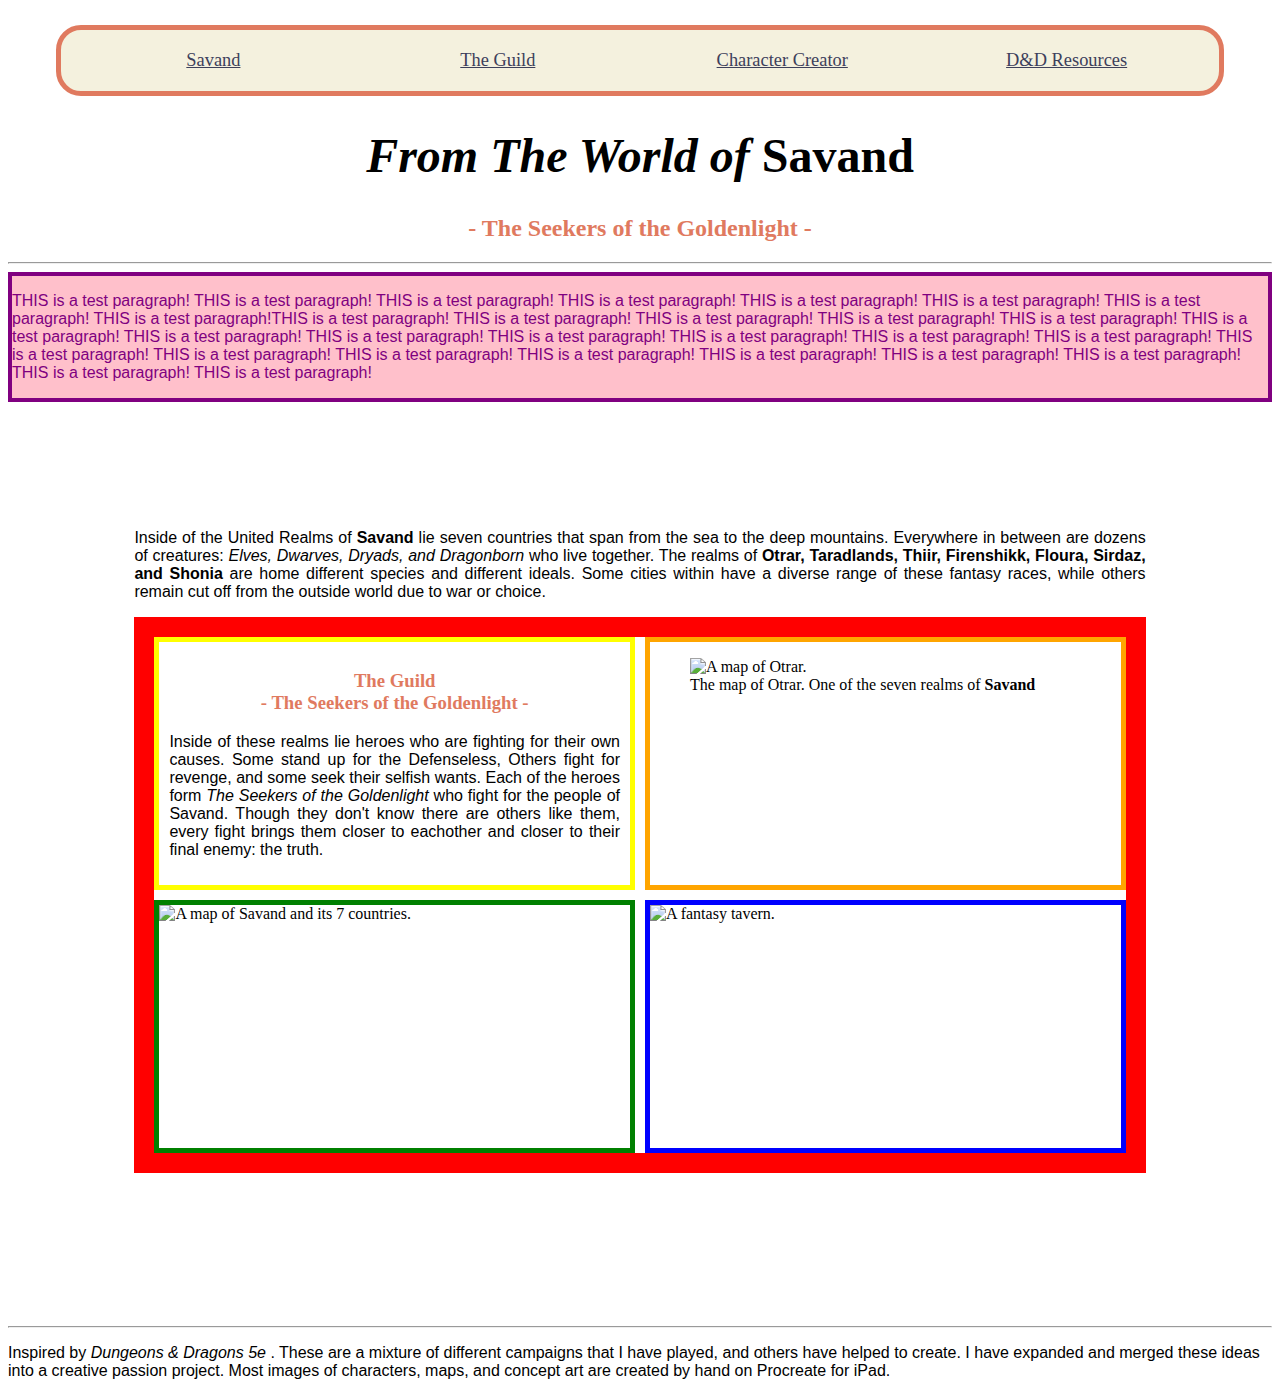
==== index.html @ 60a1eb72 "Added Analytics" ====
<!DOCTYPE html>
<html lang="en">
<head>
	<meta charset="UTF-8">
	<meta name="description" content="Introducing the world of D&D for beginers. See how expansive the world is with the help of resources, interactive builders, and a howbrew campaign.">
	<meta name="keywords" content="D&D,DnD,Homebrew,Campaigns,DndCharacters,Savand,Goldenlight,MaeEstridsen,Timber,LizValdivian,Onyx,LunaAdhafera,IrnekDarish">
	<meta name="author" content="Claire Groth">
	<title> Homebrew </title>
	<link href="css/css1.css" type="text/css" rel="stylesheet">
	<link href="css/css2.css" type="text/css" rel="stylesheet">
	<!-- Google tag (gtag.js) -->
		<script async src="https://www.googletagmanager.com/gtag/js?id=G-JJCSQ077E2"></script>
		<script>
 			 window.dataLayer = window.dataLayer || [];
 			 function gtag(){dataLayer.push(arguments);}
  			gtag('js', new Date());

 			 gtag('config', 'G-JJCSQ077E2');
		</script>
</head>
<body id="Page1">

<!--Open Nav-->
	<nav class="Box1">
		<div id="Link1"> <a href="index.html"> Savand </a> </div>
		<div id="Link2"> <a href="html/OrderList.html"> The Guild </a> </div>
		<div id="Link3"> <a href="html/Survey.html"> Character Creator </a> </div>
		<div id="Link4"> <a href="html/Links.html"> D&D Resources </a> </div>
	</nav>

<!--Close Nav-->

<!--Open Headers-->
	<div class="Headers" id="Box2">
		<h1 class="h1"> <i> From The World of </i> Savand </h1>
		<h2 class="h2"> - The Seekers of the Goldenlight - </h2>
	<hr>
	</div>
<!--Close Headers-->
<div id="HW10">
	<p> THIS is a test paragraph! THIS is a test paragraph! THIS is a test paragraph! THIS is a test paragraph! THIS is a test paragraph! THIS is a test paragraph! THIS is a test paragraph! THIS is a test paragraph!THIS is a test paragraph! THIS is a test paragraph! THIS is a test paragraph! THIS is a test paragraph! THIS is a test paragraph! THIS is a test paragraph! THIS is a test paragraph! THIS is a test paragraph! THIS is a test paragraph! THIS is a test paragraph! THIS is a test paragraph! THIS is a test paragraph! THIS is a test paragraph! THIS is a test paragraph! THIS is a test paragraph! THIS is a test paragraph! THIS is a test paragraph! THIS is a test paragraph! THIS is a test paragraph! THIS is a test paragraph! THIS is a test paragraph! </p>
</div>

<!--Open Content-->
	<div class="ContentBox">
		
		<div id="Box3">
			<p class="WritingBox"> Inside of the United Realms of <strong> Savand </strong> lie seven countries that span from the sea to the deep mountains. Everywhere in between are dozens of creatures: <em> Elves, Dwarves, Dryads, and Dragonborn </em> who live together. The realms of <strong> Otrar, Taradlands, Thiir, Firenshikk, Floura, Sirdaz, and Shonia </strong> are home different species and different ideals. Some cities within have a diverse range of these fantasy races, while others remain cut off from the outside world due to war or choice. </p>
		</div>
		
	<div id="Grid1">
		<div id="Box4">
			<h3 class="h3"> The Guild <br> - The Seekers of the Goldenlight - </h3>
				<p class="WritingBox"> 	Inside of these realms lie heroes who are fighting for their own causes. Some stand up for the Defenseless, Others fight for revenge, and some seek their selfish wants. Each of the heroes form <em> The Seekers of the Goldenlight </em> who fight for the people of Savand. Though they don't know there are others like them, every fight brings them closer to eachother and closer to their final enemy: the truth. </p>
		</div>
	<!--Close Content-->
		
	<!--Open Images-->
		<div id="Box5">
		<figure>
			<img class="Image" src="photos/Map.jpeg" alt="A map of Otrar.">
			<figcaption> The map of Otrar. One of the seven realms of <b> Savand </b> </figcaption>
		</figure>
		</div>
		
		<div id="Box6">
			<img class="Image" src="photos/Shonia.jpeg" alt="A map of Savand and its 7 countries.">			
		</div>
		
		<div id="Box7">
			<img class="Image" src="photos/Tavern.jpeg" alt="A fantasy tavern.">
		</div>
	<!--Close Images-->
	</div>
	</div>
	<!--Open Footer-->
		<br>
	<footer id="Box8">
		<hr>
			<p class="WritingBox"> Inspired by <i> Dungeons & Dragons 5e </i>. These are a mixture of different campaigns that I have played, and others have helped to create. I have expanded and merged these ideas into a creative passion project. Most images of characters, maps, and concept art are created by hand on Procreate for iPad. </p>
	</footer>
	<!--Close Footer-->
</body>
</html>
---- css/css1.css ----
body{min-width: 90%;}


/* Universal ------------------------*/
Nav{display:flex;
	margin: 25px auto;
	padding: 10px;
	max-width:90%;}
	
#Link1,#Link2,#Link3,#Link4 {flex: 1;
							padding:10px}
		
.ContentBox {margin:10%;
			font-family: optima;}
			
/* HW10 Test Paragraph*/
@media only screen and (max-width: 800px)
	{#HW10 {color:green;}}
@media only screen and (min-width: 800px)
	{#HW10 {color:purple;
			background: pink;
			border-style: solid;
			border-width: 4px;
			border-color: purple;}}


/* Intro Page ------------------------*/
.Image{width:100%;
		display:block;
		margin:0px;}
	
#Box3 {}
		
#Grid1 {display:grid;
		grid-template-columns: 1fr 1fr;
		grid-template-rows: 1fr 1fr;
		gap: 10px;}
@media only screen and (max-width: 900px)
	{#Grid1 {grid-template-columns: 1fr;
		grid-template-rows: 265px 1fr 1fr 1fr;}}
#Grid1 {border-style: solid;
		border-width: 20px;
		border-color: red;}
		
#Box4 {padding: 10px;
			border-style: solid;
			border-width: 5px;
			border-color: yellow;}
		
#Box5 {border-style: solid;
		border-width: 5px;
		border-color: orange;}
		
#Box6 {border-style: solid;
		border-width: 5px;
		border-color: green;}
		
#Box7 {border-style: solid;
			border-width: 5px;
			border-color: blue;}
		
#Box8 {}
		
/* Links Specific ------------------------*/
#Grid2 {margin: 10%;}
#Box3_3 {text-align: justify;}
		
#Video {}
		
video {width: 100%;
		height: auto;}
			
/* List Page Specific ------------------------*/
.Name {border-radius: 10px;
		width: 65%;}

.Character>ul {list-style-type: square;
			list-style-position: inside;}

		
/* Character Creator Specific ------------------------*/
#Form {margin:10% auto;
		max-width: 560px;
		padding: 20px;
			border-style: solid;
			border-width:3.5px;
			border-color:#E07A5F;}
		
.Character {margin: 10px;}

#Box3_2 {padding: 10px;
		max-width: 400px;}
			
#Box4_2 {padding: 10px;
		max-width: 500px;}

#Box5_2 {padding: 10px;
		max-width: 400px;}
---- css/css2.css ----
/* Color Pallets - 
#F4F1DE-white 
#E07A5F-orangered 
#3D405B-dark blue 
#8AA89C-green 
#F0C57F-yellow */

/* Universal ------------------------*/

@font-face {
	font-family:'Aloevera-OVoWO';
	src: url('../Font/Aloevera-OVoWO.ttf');}
p,li {font-family:optima,verdana,arial;}

Nav {border-style: solid;
	border-width: 5px;
	border-color: #E07A5F;
	border-radius: 25px;
	text-align:center;
	top: 10px;
		background-color: #F4F1DE;
		font-family: cursive,"brush script MT";
		font-size: 115%;}
	
Div>a {color: #3D405B;
		padding: 5px;}
		
.h1 {font-size: 300%;
	font-family: cursive, "brush script MT";}
.h2 {font-family: 'Aloevera-OVoWO';
	color:#E07A5F;}
.h3 {font-family: 'Aloevera-OVoWO';
	color:#E07A5F;}
#Box4>p {text-align: justify;}

/* Intro Page ------------------------*/
#Page1 {background-image: url("../Photos/Tree.jpg");
	background-repeat: no-repeat;
	background-attachment:fixed;
	background-position: center center;
	background-size: 100%;}

#Box2 {text-align: center;}

#Box3 {text-align: justify;}

#Box4 {text-align: center;}
	
#Box5>figcaption {text-align: center;}

/* Link Specific ------------------------*/
#Page2 {background-color: #8AA89C;}
#h2_2 {color: #F0C57F;}
#h3_2 {color: #F0C57F;}



#Video {text-align: center;}

/* List Specific ------------------------*/
#Page3 {background-color: #8AA89C;}
#h2_3 {color: #F0C57F;}

.Name {font-size: 18px;
		font-family: cursive;
		color: #3D405B;
		background-color: #F4F1DE;
		padding: 18px;}
		
.Character {font-size: 16px;
		color: #F4F1DE;
		background-color: rgb(61,64,91,50%);
		border-radius: 10px;
		padding: 2px;}
		
ul>li {padding: 3px;
		margin:3px;}

/* Character Creator Specific ------------------------*/
#Page4 {background-image: url("../Photos/Tree.jpg");
	background-repeat: no-repeat;
	background-attachment:fixed;
	background-position: center center;
	background-size: 100%;}

#Form {background-color: #8AA89C;}

#Box3_2 {border-style: solid;
		border-color:#E07A5F; 
		border-width:2px;
		padding:10px;
		border-radius: 10px;
		background-color: #F4F1DE;}
		
#Box4_2 {border-style: solid;
		border-color:#E07A5F; 
		border-width:2px;
		padding:10px;
		border-radius: 10px;
		background-color: #F4F1DE;}
		
#Box5_2 {border-style: solid;
		border-color:#E07A5F; 
		border-width:2px;
		padding:10px;
		border-radius: 10px;
		background-color: #F4F1DE;}

#BoxInfo:focus {background-color: lightgrey;}
input#submit:hover {background-color: #F4F1DE;}
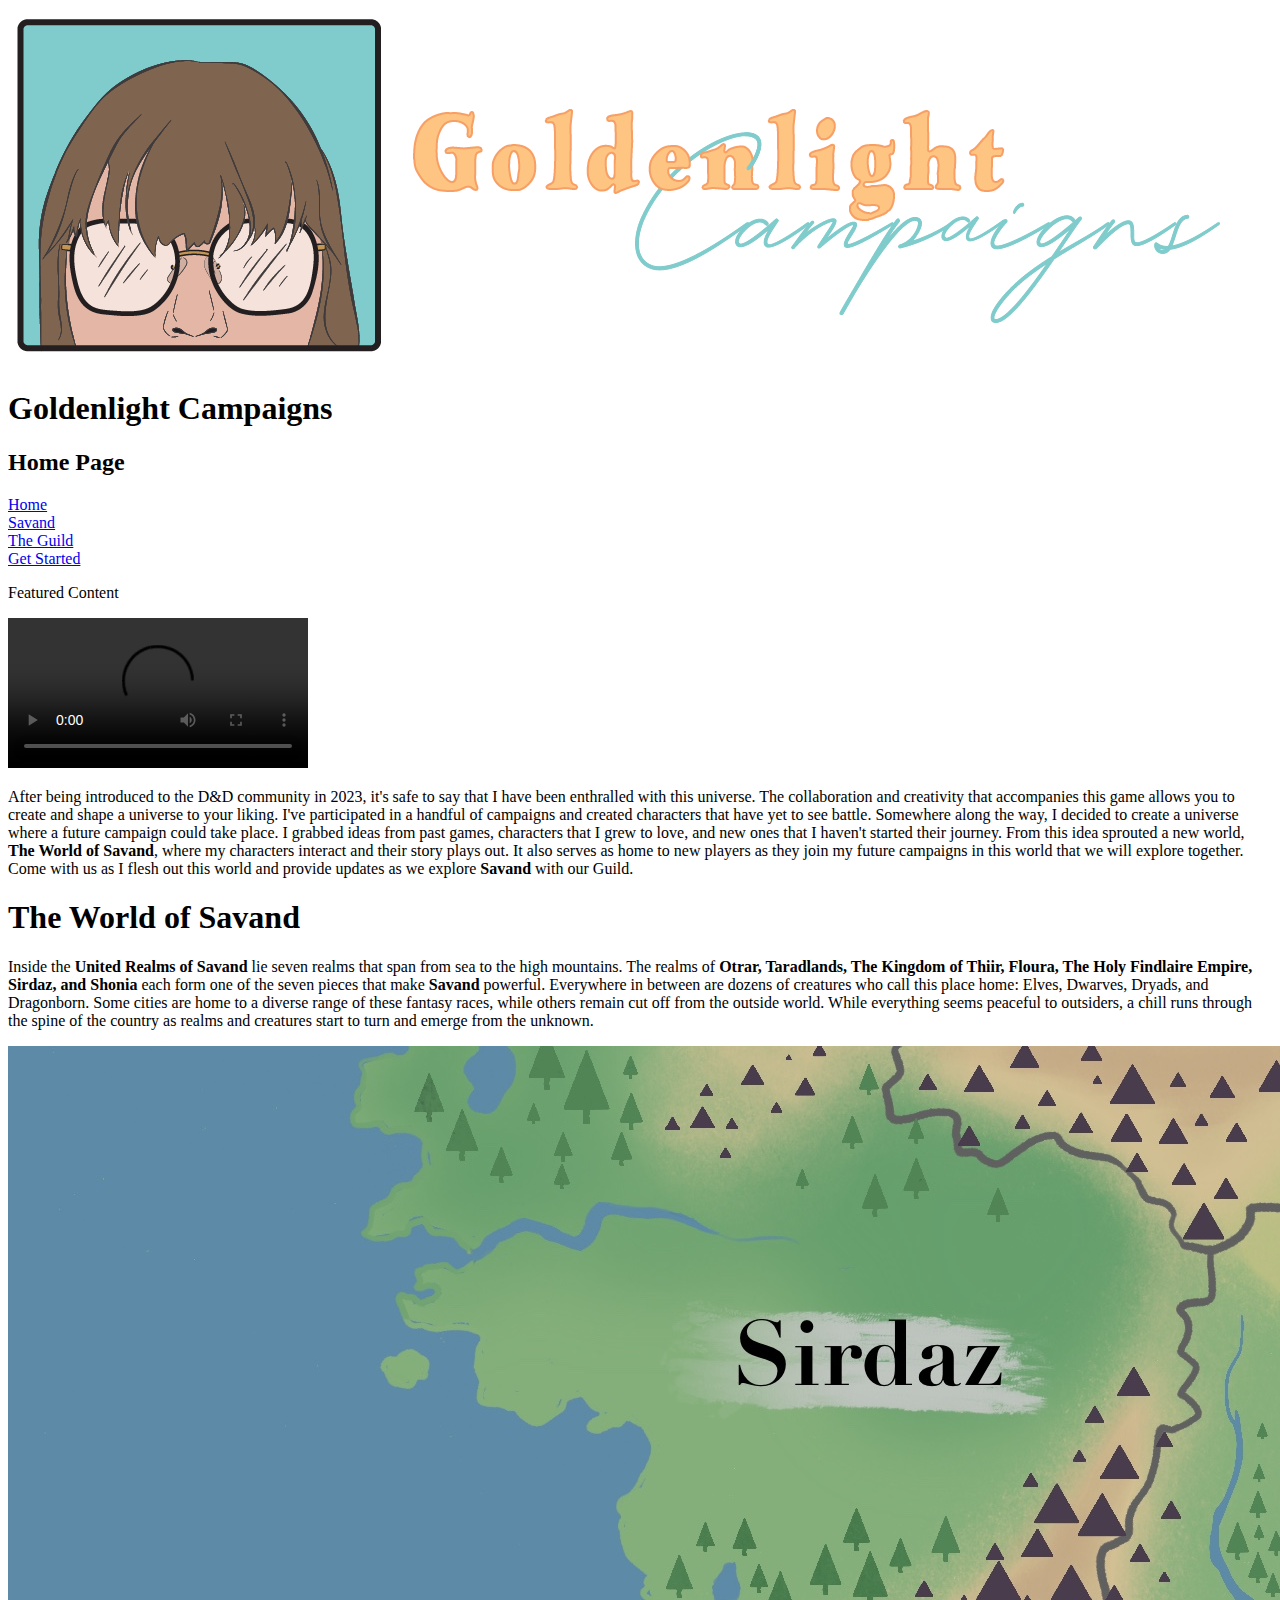
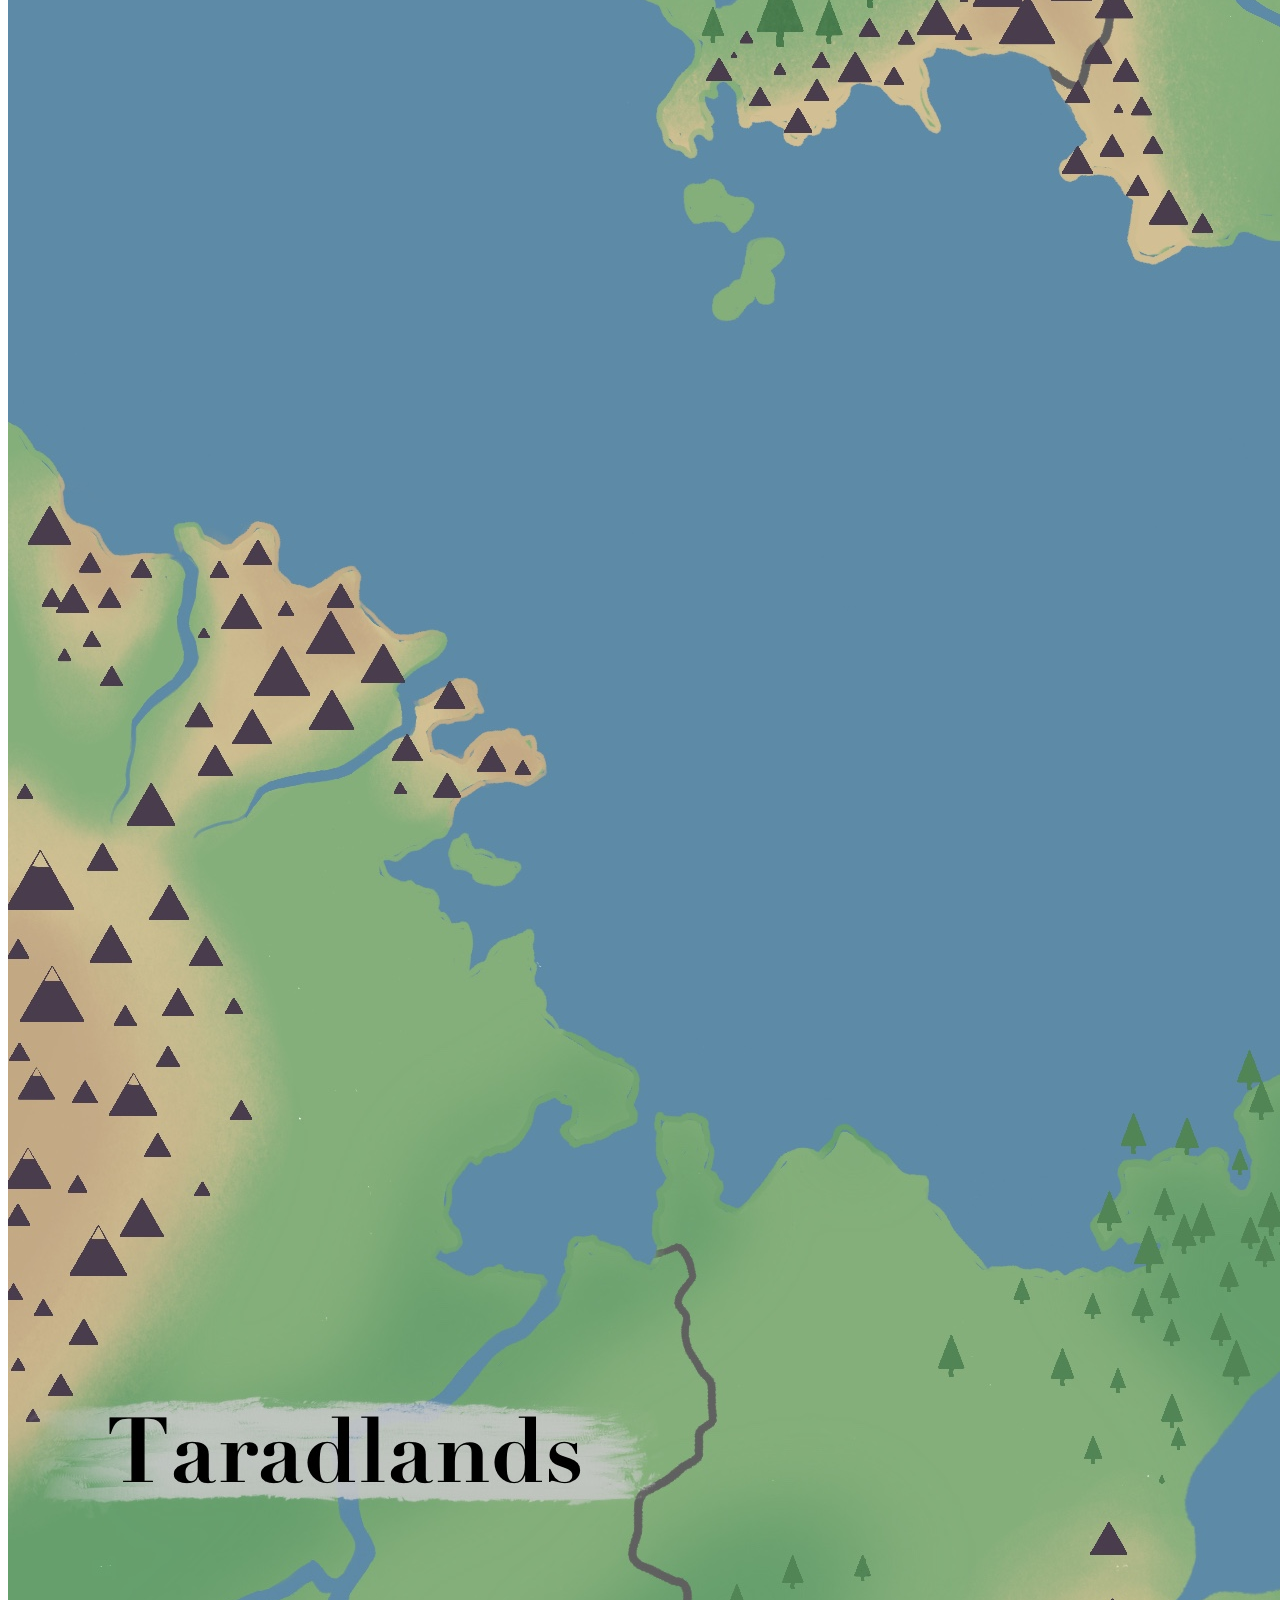
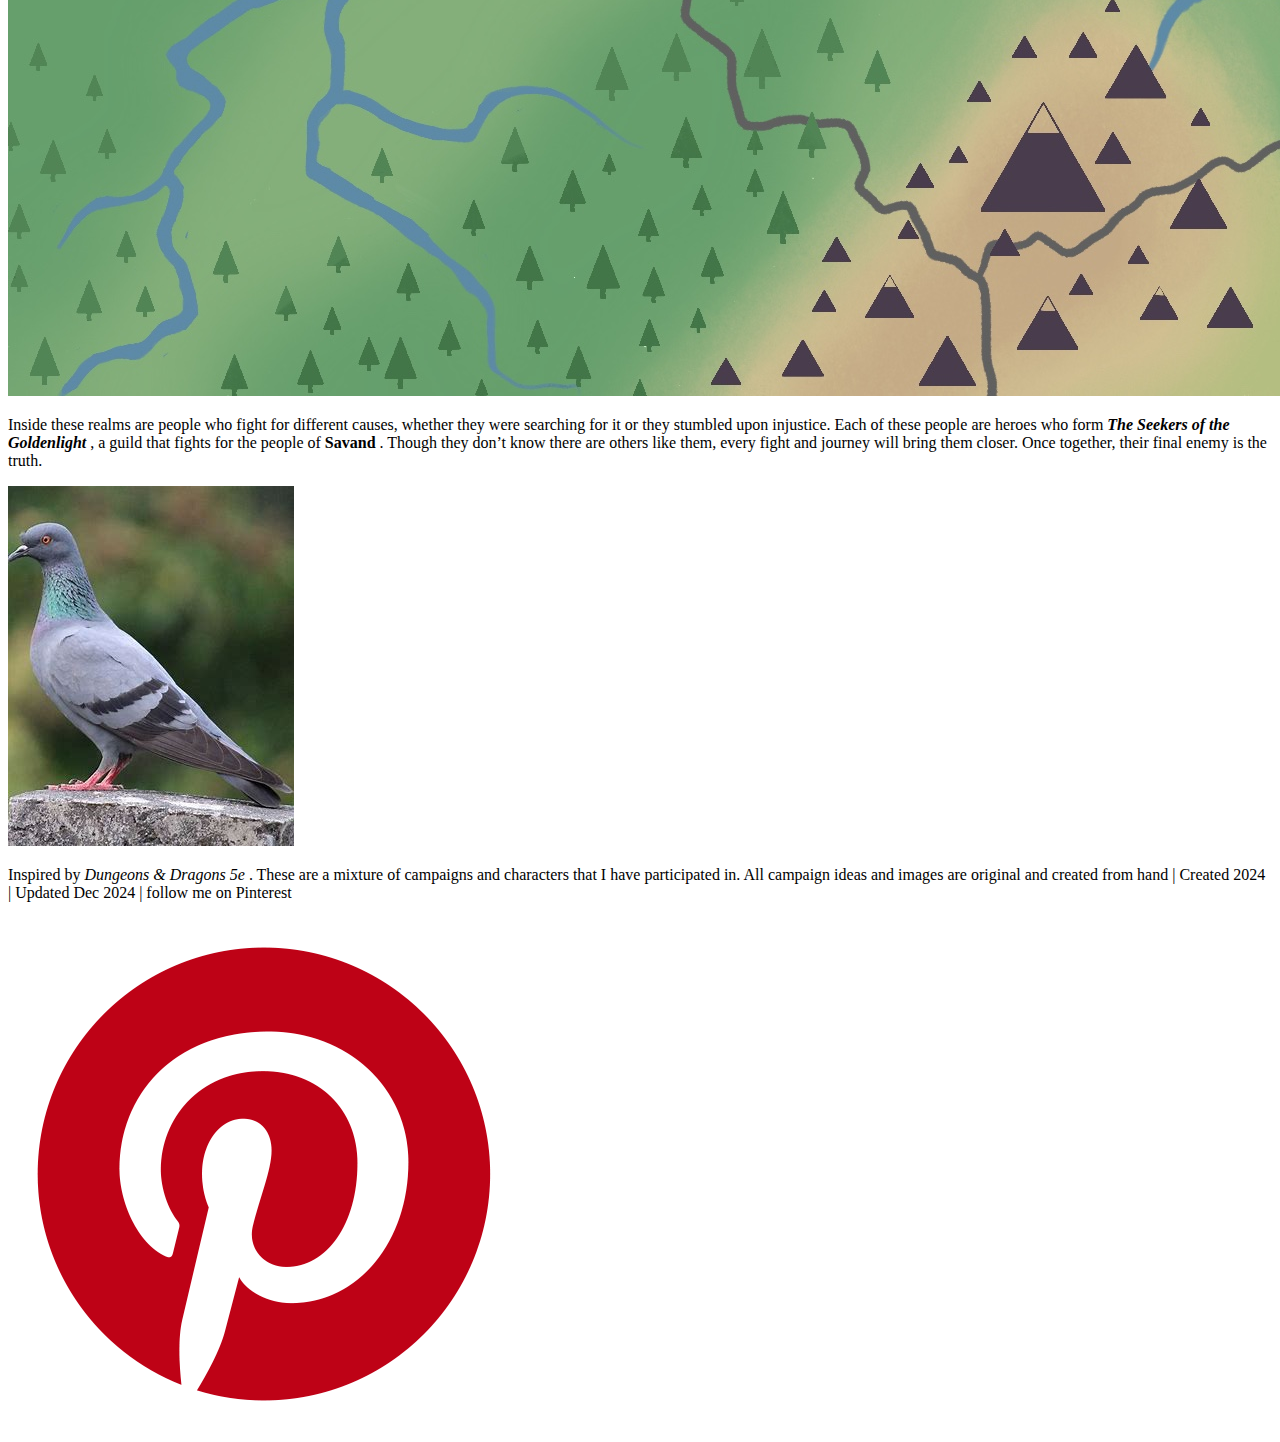
==== commit 9a574f74: "Actual Website Deployment 1" ====
--- a/index.html
+++ b/index.html
@@ -2,14 +2,15 @@
 <html lang="en">
 <head>
 	<meta charset="UTF-8">
-	<meta name="description" content="Introducing the world of D&D for beginers. See how expansive the world is with the help of resources, interactive builders, and a howbrew campaign.">
-	<meta name="keywords" content="D&D,DnD,Homebrew,Campaigns,DndCharacters,Savand,Goldenlight,MaeEstridsen,Timber,LizValdivian,Onyx,LunaAdhafera,IrnekDarish">
+	<meta name="description" content="Introducing a blog for D&D lovers and beginners. Dive into the world of Savand and the guild that searches for the truth with a unique homebrew campaign. Check out the resources and world-building that just scratches the surface of D&D.">
+	<meta name="keywords" content="D&D,DnD,Homebrew,Campaigns,Dnd Characters,Savand,Goldenlight,Mae Estridsen,Timber,Liz Valdivian,Onyx,Luna Adhafera,Irnek Darish">
 	<meta name="author" content="Claire Groth">
-	<title> Homebrew </title>
-	<link href="css/css1.css" type="text/css" rel="stylesheet">
-	<link href="css/css2.css" type="text/css" rel="stylesheet">
-	<!-- Google tag (gtag.js) -->
-		<script async src="https://www.googletagmanager.com/gtag/js?id=G-JJCSQ077E2"></script>
+<title> Goldenlight Campaigns Home Page </title>
+<link href="css/Desktop.css" type="text/css" rel="stylesheet">
+<link href="css/Color.css" type="text/css" rel="stylesheet">
+<link href="css/Mobile.css" type="text/css" rel="stylesheet">
+<!-- Google Analytics tag (gtag.js) -->
+	<script async src="https://www.googletagmanager.com/gtag/js?id=G-JJCSQ077E2"></script>
 		<script>
  			 window.dataLayer = window.dataLayer || [];
  			 function gtag(){dataLayer.push(arguments);}
@@ -18,67 +19,48 @@
  			 gtag('config', 'G-JJCSQ077E2');
 		</script>
 </head>
-<body id="Page1">
+<body>
 
-<!--Open Nav-->
-	<nav class="Box1">
-		<div id="Link1"> <a href="index.html"> Savand </a> </div>
-		<div id="Link2"> <a href="html/OrderList.html"> The Guild </a> </div>
-		<div id="Link3"> <a href="html/Survey.html"> Character Creator </a> </div>
-		<div id="Link4"> <a href="html/Links.html"> D&D Resources </a> </div>
+<!--LOGO ANCHOR-->
+	<a href="index.html">
+		<img src="photos/LogoWebsite.png" alt="Logo link back to the homepage">
+	</a>
+
+<!--PAGE NAME-->
+	<h1> Goldenlight Campaigns </h1>
+	<h2> Home Page </h2>
+	
+<!--OPEN NAVIGATION-->
+	<nav class="Navigation">
+		<div id="Link1"> <a href="index.html"> Home </a> </div>
+		<div id="Link2"> <a href="html/Savand.html"> Savand </a> </div>
+		<div id="Link3"> <a href="html/TheGuild.html"> The Guild </a> </div>
+		<div id="Link4"> <a href="html/GetStarted.html"> Get Started </a> </div>
 	</nav>
 
-<!--Close Nav-->
+<!--FEATURED AREA-->
+	<p> Featured Content </p>
+		<video controls>
+			<source src="videos/dnd_video.mp4" type="video/mp4">
+		</video>
+		
+	<p> After being introduced to the D&D community in 2023, it's safe to say that I have been enthralled with this universe. The collaboration and creativity that accompanies this game allows you to create and shape a universe to your liking. I've participated in a handful of campaigns and created characters that have yet to see battle. Somewhere along the way, I decided to create a universe where a future campaign could take place. I grabbed ideas from past games, characters that I grew to love, and new ones that I haven't started their journey. From this idea sprouted a new world,<b> The World of Savand</b>, where my characters interact and their story plays out. It also serves as home to new players as they join my future campaigns in this world that we will explore together. Come with us as I flesh out this world and provide updates as we explore <b> Savand </b> with our Guild. </p>
+	
+<!--SAVAND AREA-->
+	<h1> The World of Savand </h1>
+	<p> Inside the <b> United Realms of Savand </b> lie seven realms that span from sea to the high mountains. The realms of <b> Otrar, Taradlands, The Kingdom of Thiir, Floura, The Holy Findlaire Empire, Sirdaz, and Shonia </b> each form one of the seven pieces that make <b> Savand </b> powerful. Everywhere in between are dozens of creatures who call this place home: Elves, Dwarves, Dryads, and Dragonborn. Some cities are home to a diverse range of these fantasy races, while others remain cut off from the outside world. While everything seems peaceful to outsiders, a chill runs through the spine of the country as realms and creatures start to turn and emerge from the unknown. </p>
+	
+	<img src="photos/Savand.jpg" alt="Map of The Realms of Savand">
+	
+	<p> Inside these realms are people who fight for different causes, whether they were searching for it or they stumbled upon injustice. Each of these people are heroes who form <b> <i> The Seekers of the Goldenlight </i> </b>, a guild that fights for the people of <b> Savand </b>. Though they don’t know there are others like them, every fight and journey will bring them closer. Once together, their final enemy is the truth. </p>
+	
+	<img src="photos/Pigeon.jpg" alt="Picture of the Guild - The Seekers of the Goldenlight">
+	
+<!--FOOTER AREA-->
+	<p> Inspired by <i> Dungeons & Dragons 5e </i>. These are a mixture of campaigns and characters that I have participated in. All campaign ideas and images are original and created from hand | Created 2024 | Updated Dec 2024 | follow me on Pinterest </p>
+	<a href="https://pin.it/1ouVN1yfI">
+		<img src="photos/Pinterest.png" alt="Pinterest Link">
+	</a>
 
-<!--Open Headers-->
-	<div class="Headers" id="Box2">
-		<h1 class="h1"> <i> From The World of </i> Savand </h1>
-		<h2 class="h2"> - The Seekers of the Goldenlight - </h2>
-	<hr>
-	</div>
-<!--Close Headers-->
-<div id="HW10">
-	<p> THIS is a test paragraph! THIS is a test paragraph! THIS is a test paragraph! THIS is a test paragraph! THIS is a test paragraph! THIS is a test paragraph! THIS is a test paragraph! THIS is a test paragraph!THIS is a test paragraph! THIS is a test paragraph! THIS is a test paragraph! THIS is a test paragraph! THIS is a test paragraph! THIS is a test paragraph! THIS is a test paragraph! THIS is a test paragraph! THIS is a test paragraph! THIS is a test paragraph! THIS is a test paragraph! THIS is a test paragraph! THIS is a test paragraph! THIS is a test paragraph! THIS is a test paragraph! THIS is a test paragraph! THIS is a test paragraph! THIS is a test paragraph! THIS is a test paragraph! THIS is a test paragraph! THIS is a test paragraph! </p>
-</div>
-
-<!--Open Content-->
-	<div class="ContentBox">
-		
-		<div id="Box3">
-			<p class="WritingBox"> Inside of the United Realms of <strong> Savand </strong> lie seven countries that span from the sea to the deep mountains. Everywhere in between are dozens of creatures: <em> Elves, Dwarves, Dryads, and Dragonborn </em> who live together. The realms of <strong> Otrar, Taradlands, Thiir, Firenshikk, Floura, Sirdaz, and Shonia </strong> are home different species and different ideals. Some cities within have a diverse range of these fantasy races, while others remain cut off from the outside world due to war or choice. </p>
-		</div>
-		
-	<div id="Grid1">
-		<div id="Box4">
-			<h3 class="h3"> The Guild <br> - The Seekers of the Goldenlight - </h3>
-				<p class="WritingBox"> 	Inside of these realms lie heroes who are fighting for their own causes. Some stand up for the Defenseless, Others fight for revenge, and some seek their selfish wants. Each of the heroes form <em> The Seekers of the Goldenlight </em> who fight for the people of Savand. Though they don't know there are others like them, every fight brings them closer to eachother and closer to their final enemy: the truth. </p>
-		</div>
-	<!--Close Content-->
-		
-	<!--Open Images-->
-		<div id="Box5">
-		<figure>
-			<img class="Image" src="photos/Map.jpeg" alt="A map of Otrar.">
-			<figcaption> The map of Otrar. One of the seven realms of <b> Savand </b> </figcaption>
-		</figure>
-		</div>
-		
-		<div id="Box6">
-			<img class="Image" src="photos/Shonia.jpeg" alt="A map of Savand and its 7 countries.">			
-		</div>
-		
-		<div id="Box7">
-			<img class="Image" src="photos/Tavern.jpeg" alt="A fantasy tavern.">
-		</div>
-	<!--Close Images-->
-	</div>
-	</div>
-	<!--Open Footer-->
-		<br>
-	<footer id="Box8">
-		<hr>
-			<p class="WritingBox"> Inspired by <i> Dungeons & Dragons 5e </i>. These are a mixture of different campaigns that I have played, and others have helped to create. I have expanded and merged these ideas into a creative passion project. Most images of characters, maps, and concept art are created by hand on Procreate for iPad. </p>
-	</footer>
-	<!--Close Footer-->
 </body>
 </html>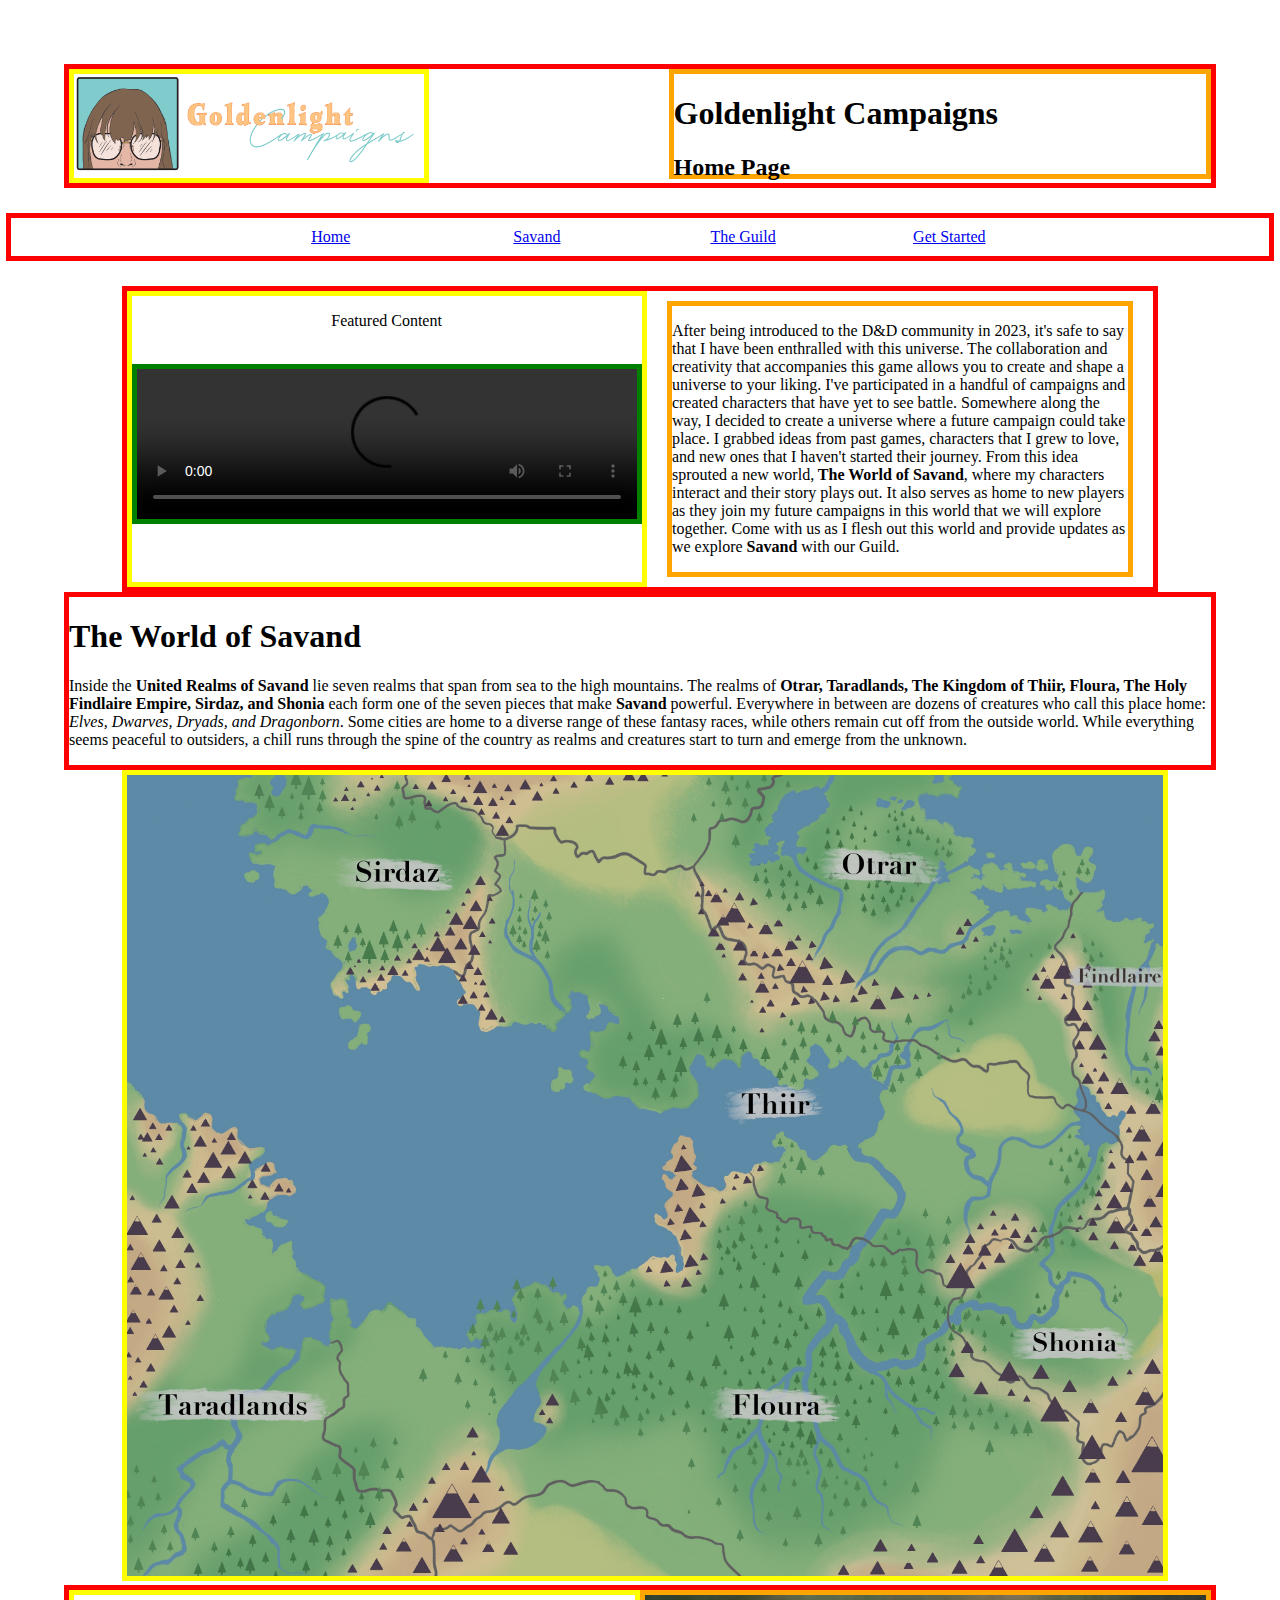
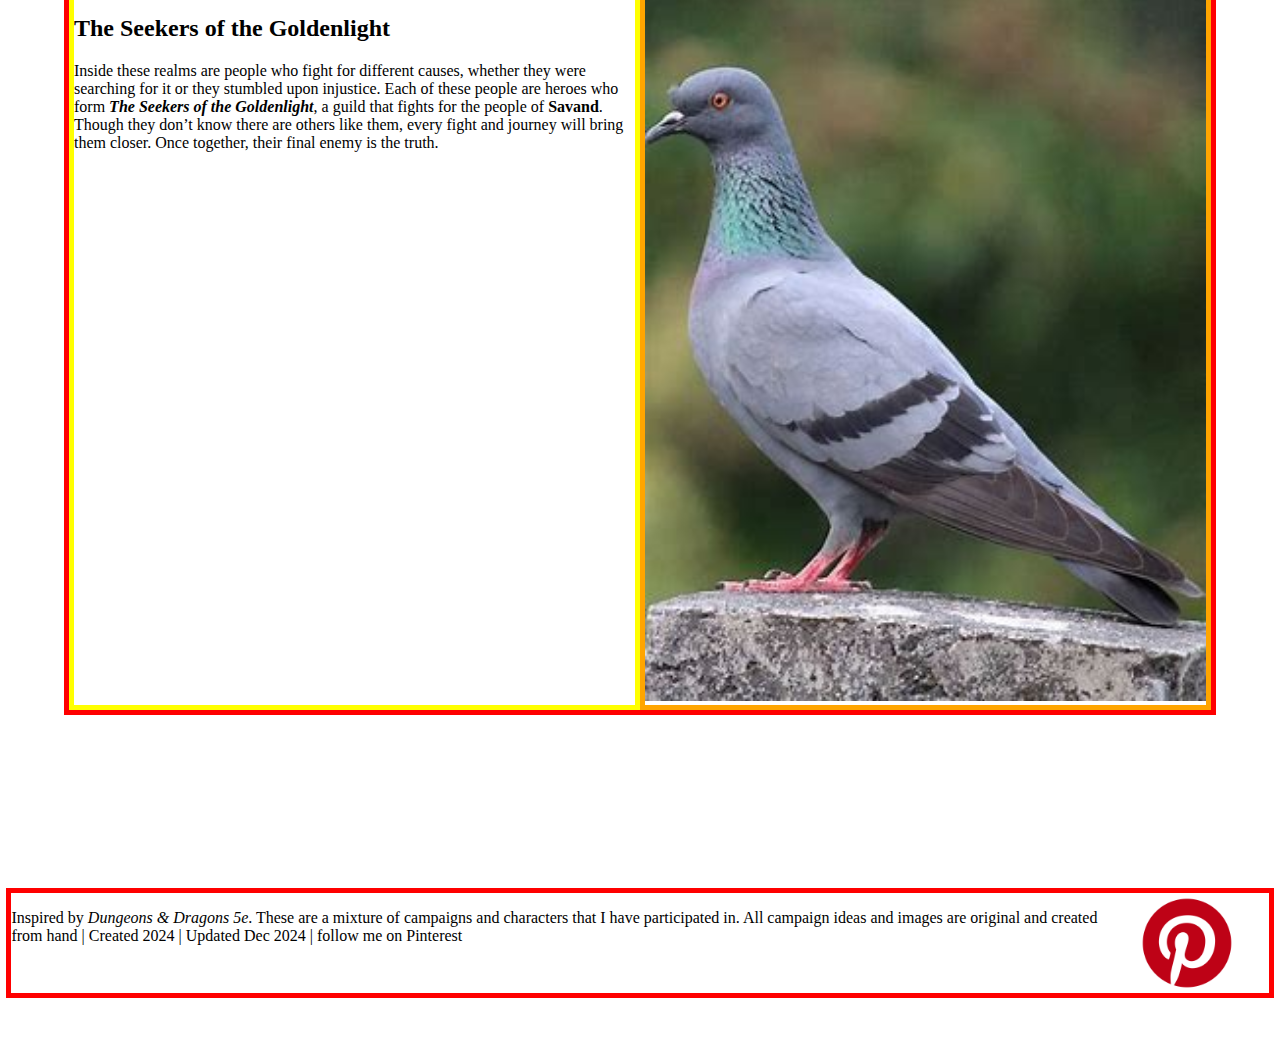
==== commit df118d73: "Adding New Code and CSS" ====
--- a/index.html
+++ b/index.html
@@ -21,46 +21,77 @@
 </head>
 <body>
 
-<!--LOGO ANCHOR-->
-	<a href="index.html">
-		<img src="photos/LogoWebsite.png" alt="Logo link back to the homepage">
-	</a>
+	<div class="Margin1" id="C1">
+		<!--LOGO ANCHOR-->
+		<div id="B1Logo">
+			<a href="index.html">
+			<img id="Logo" src="photos/LogoWebsite.png" alt="Logo link back to the homepage">
+			</a>
+		</div>
+		
+		<!--PAGE NAME-->
+		<div id="B2Page">
+			<h1> Goldenlight Campaigns </h1>
+			<h2> Home Page </h2>
+		</div>
+	</div>
 
-<!--PAGE NAME-->
-	<h1> Goldenlight Campaigns </h1>
-	<h2> Home Page </h2>
-	
 <!--OPEN NAVIGATION-->
 	<nav class="Navigation">
+		<div id="Empty"> <a href="index.html"> TEST </a> </div>
 		<div id="Link1"> <a href="index.html"> Home </a> </div>
 		<div id="Link2"> <a href="html/Savand.html"> Savand </a> </div>
 		<div id="Link3"> <a href="html/TheGuild.html"> The Guild </a> </div>
 		<div id="Link4"> <a href="html/GetStarted.html"> Get Started </a> </div>
+		<div id="Empty"> <a href="index.html"> TEST </a> </div>
 	</nav>
 
+	<div class="Margin2" id="B2Intro">
 <!--FEATURED AREA-->
-	<p> Featured Content </p>
+	<div id="B21">
+		<p> Featured Content </p>
+	<br>
 		<video controls>
 			<source src="videos/dnd_video.mp4" type="video/mp4">
 		</video>
-		
-	<p> After being introduced to the D&D community in 2023, it's safe to say that I have been enthralled with this universe. The collaboration and creativity that accompanies this game allows you to create and shape a universe to your liking. I've participated in a handful of campaigns and created characters that have yet to see battle. Somewhere along the way, I decided to create a universe where a future campaign could take place. I grabbed ideas from past games, characters that I grew to love, and new ones that I haven't started their journey. From this idea sprouted a new world,<b> The World of Savand</b>, where my characters interact and their story plays out. It also serves as home to new players as they join my future campaigns in this world that we will explore together. Come with us as I flesh out this world and provide updates as we explore <b> Savand </b> with our Guild. </p>
+
+	</div>
+	
+	<div id="IntroB22">
+		<p> After being introduced to the D&D community in 2023, it's safe to say that I have been enthralled with this universe. The collaboration and creativity that accompanies this game allows you to create and shape a universe to your liking. I've participated in a handful of campaigns and created characters that have yet to see battle. Somewhere along the way, I decided to create a universe where a future campaign could take place. I grabbed ideas from past games, characters that I grew to love, and new ones that I haven't started their journey. From this idea sprouted a new world,<b> The World of Savand</b>, where my characters interact and their story plays out. It also serves as home to new players as they join my future campaigns in this world that we will explore together. Come with us as I flesh out this world and provide updates as we explore <b> Savand </b> with our Guild. </p>
+	</div>
+	</div>
 	
 <!--SAVAND AREA-->
-	<h1> The World of Savand </h1>
-	<p> Inside the <b> United Realms of Savand </b> lie seven realms that span from sea to the high mountains. The realms of <b> Otrar, Taradlands, The Kingdom of Thiir, Floura, The Holy Findlaire Empire, Sirdaz, and Shonia </b> each form one of the seven pieces that make <b> Savand </b> powerful. Everywhere in between are dozens of creatures who call this place home: Elves, Dwarves, Dryads, and Dragonborn. Some cities are home to a diverse range of these fantasy races, while others remain cut off from the outside world. While everything seems peaceful to outsiders, a chill runs through the spine of the country as realms and creatures start to turn and emerge from the unknown. </p>
+	<div class="Margin1" id="B3Savand">
+		<h1> The World of Savand </h1>
+		<p> Inside the <b> United Realms of Savand </b> lie seven realms that span from sea to the high mountains. The realms of <b> Otrar, Taradlands, The Kingdom of Thiir, Floura, The Holy Findlaire Empire, Sirdaz, and Shonia </b> each form one of the seven pieces that make <b> Savand </b> powerful. Everywhere in between are dozens of creatures who call this place home: <i>Elves, Dwarves, Dryads, and Dragonborn</i>. Some cities are home to a diverse range of these fantasy races, while others remain cut off from the outside world. While everything seems peaceful to outsiders, a chill runs through the spine of the country as realms and creatures start to turn and emerge from the unknown. </p>
+	</div>
 	
-	<img src="photos/Savand.jpg" alt="Map of The Realms of Savand">
+		<img class="Margin2" id="P1Savand" src="photos/Savand.jpg" alt="Map of The Realms of Savand">
 	
-	<p> Inside these realms are people who fight for different causes, whether they were searching for it or they stumbled upon injustice. Each of these people are heroes who form <b> <i> The Seekers of the Goldenlight </i> </b>, a guild that fights for the people of <b> Savand </b>. Though they don’t know there are others like them, every fight and journey will bring them closer. Once together, their final enemy is the truth. </p>
+	<div class="Margin1" id="B4Goldenlight">
+		<div id="GoldenIntro">
+		<h2> The Seekers of the Goldenlight </h2>
+		<p> Inside these realms are people who fight for different causes, whether they were searching for it or they stumbled upon injustice. Each of these people are heroes who form <b><i>The Seekers of the Goldenlight</i></b>, a guild that fights for the people of <b>Savand</b>. Though they don’t know there are others like them, every fight and journey will bring them closer. Once together, their final enemy is the truth. </p>
+		</div>
 	
-	<img src="photos/Pigeon.jpg" alt="Picture of the Guild - The Seekers of the Goldenlight">
+		<div id="GoldenPic">
+		<img id="P2Guild" src="photos/Pigeon.jpg" alt="Picture of the Guild - The Seekers of the Goldenlight">
+		</div>
+	</div>
 	
 <!--FOOTER AREA-->
-	<p> Inspired by <i> Dungeons & Dragons 5e </i>. These are a mixture of campaigns and characters that I have participated in. All campaign ideas and images are original and created from hand | Created 2024 | Updated Dec 2024 | follow me on Pinterest </p>
-	<a href="https://pin.it/1ouVN1yfI">
-		<img src="photos/Pinterest.png" alt="Pinterest Link">
-	</a>
+	<footer>
+		<div id="Footer 1">
+		<p> Inspired by <i> Dungeons & Dragons 5e</i>. These are a mixture of campaigns and characters that I have participated in. All campaign ideas and images are original and created from hand | Created 2024 | Updated Dec 2024 | follow me on Pinterest </p>
+		</div>
+		<div id="Footer">
+			<a href="https://pin.it/1ouVN1yfI">
+				<img id="Pinterest" src="photos/Pinterest.png" alt="Pinterest Link">
+			</a>
+		</div>
+	</footer>
 
 </body>
 </html>--- a/css/Desktop.css
+++ b/css/Desktop.css
@@ -0,0 +1,499 @@
+/* Universal */
+@media only screen and (orientation: landscape)
+{
+
+
+body {min-width: 600px;
+	margin: 5%;}
+
+#C1 {border-style:solid;
+	border-width:5px;
+	border-color:red;
+		display:grid;
+		grid-template-columns: 1fr 1fr;
+		margin-bottom: 25px;}
+
+	#B1Logo {border-style:solid;
+		border-width:5px;
+		border-color:yellow;
+			margin-right:5%;
+			display: flex;
+			align-items: center;
+			min-width:350px;
+			max-width:350px;
+			}
+		
+		#Logo {width:auto;
+				height:auto;
+				max-height:100px;
+				margin: 0;
+				object-fit: contain;
+				align-self: flex-start;}
+
+	#B2Page {border-style:solid;
+	border-width:5px;
+	border-color:orange;
+		margin-left:5%;
+		max-height: 100px;
+		min-width: 50%;}
+
+.Margin2 {margin-left: 5%;
+		margin-right: 5%;}	
+
+nav {border-style:solid;
+	border-width:5px;
+	border-color:red;
+		display:grid;
+		grid-template-columns: 1fr 1fr 1fr 1fr 1fr 1fr;
+		justify-content: center;
+		margin-left: -5%;
+		margin-right: -5%;
+		margin-bottom: 25px;
+		padding: 10px;}
+	
+	nav div{flex: 1;
+		padding-left:10px;
+		padding-right:10px;
+		text-align: center;}
+	#Empty {visibility: hidden;}
+
+
+footer {border-style:solid;
+	border-width:5px;
+	border-color:red;
+		margin-left: -5%;
+		margin-right: -5%;
+		margin-top: 15%;
+		height: 100px;
+		display:grid;
+		grid-template-columns: 1fr .15fr;}
+		
+		
+		#Pinterest {width:50%;
+					margin: auto;
+					display:block;
+					max-height: 100px;
+					width:auto;
+					min-height: 50px;
+					height:auto;}
+
+/* Page 1 */
+
+#B2Intro {border-style:solid;
+	border-width:5px;
+	border-color:red;
+		display:grid;
+		grid-template-columns: 1fr 1fr;}
+
+	#B21 {border-style:solid;
+	border-width:5px;
+	border-color:yellow;
+	text-align: center;}
+	
+		video {border-style:solid;
+		border-width:5px;
+		border-color:green;
+			width: 500px;}
+	
+	#IntroB22 {border-style:solid;
+			border-width:5px;
+			border-color:orange;
+				margin: 10px auto;
+				max-width:90%;
+				max-height: 400px;
+				display:flex;
+				align-items: center;
+				justify-content: center;}
+		
+#B3Savand {border-style:solid;
+	border-width:5px;
+	border-color:red;}
+	
+	#P1Savand {border-style:solid;
+	border-width:5px;
+	border-color:yellow;
+		width:90%;}
+	
+#B4Goldenlight {border-style:solid;
+	border-width:5px;
+	border-color:red;
+		display:grid;
+		grid-template-columns: 1fr 1fr;}
+	
+	#GoldenIntro {border-style:solid;
+	border-width:5px;
+	border-color:yellow;}
+	
+	#GoldenPic {border-style:solid;
+	border-width:5px;
+	border-color:orange;}
+		
+		#P2Guild {width:100%;}
+	
+/* Action Form Page */
+
+#B2 {border-style:solid;
+	border-width:5px;
+	border-color:red;
+		margin-top: 25%;
+		margin-bottom: 25%;}
+
+/* Savand */
+
+#B2History {border-style:solid;
+	border-width:5px;
+	border-color:red;}
+
+#Otrar {border-style:solid;
+	border-width:5px;
+	border-color:red;
+		display:grid;
+		grid-template-columns: 1fr .75fr;}
+	
+	#OInfo {border-style:solid;
+	border-width:5px;
+	border-color:yellow;}
+	
+	#OPic {border-style:solid;
+	border-width:5px;
+	border-color:orange;}
+		
+		#POtrar {width:100%;}
+
+#Taradlands {border-style:solid;
+	border-width:5px;
+	border-color:red;
+		display:grid;
+		grid-template-columns: 1fr .75fr;}
+	
+	#TInfo {border-style:solid;
+	border-width:5px;
+	border-color:yellow;}
+	
+	#TPic {border-style:solid;
+	border-width:5px;
+	border-color:orange;}
+		
+		#PTaradlands {width:100%;}
+
+#Thiir {border-style:solid;
+	border-width:5px;
+	border-color:red;
+		display:grid;
+		grid-template-columns: 1fr .75fr;}
+	
+	#ThInfo {border-style:solid;
+	border-width:5px;
+	border-color:yellow;}
+	
+	#ThPic {border-style:solid;
+	border-width:5px;
+	border-color:orange;}
+		
+		#PThiir {width:100%;}
+	
+#Floura {border-style:solid;
+	border-width:5px;
+	border-color:red;
+		display:grid;
+		grid-template-columns: 1fr .75fr;}
+	
+	#FInfo {border-style:solid;
+	border-width:5px;
+	border-color:yellow;}
+	
+	#FPic {border-style:solid;
+	border-width:5px;
+	border-color:orange;}
+	
+		#PFloura {width:100%;}
+	
+#Findlaire {border-style:solid;
+	border-width:5px;
+	border-color:red;
+		display:grid;
+		grid-template-columns: 1fr .75fr;}
+	
+	#FiInfo {border-style:solid;
+	border-width:5px;
+	border-color:yellow;}
+	
+	#FiPic {border-style:solid;
+	border-width:5px;
+	border-color:orange;}
+	
+		#PFindlaire {width:100%;}
+	
+#Sirdaz {border-style:solid;
+	border-width:5px;
+	border-color:red;
+		display:grid;
+		grid-template-columns: 1fr .75fr;}
+	
+	#SInfo {border-style:solid;
+	border-width:5px;
+	border-color:yellow;}
+	
+	#SPic {border-style:solid;
+	border-width:5px;
+	border-color:orange;}
+	
+		#PSirdaz {width:100%;}
+	
+#Shonia {border-style:solid;
+	border-width:5px;
+	border-color:red;
+		display:grid;
+		grid-template-columns: 1fr .75fr;}
+	
+	#ShInfo {border-style:solid;
+	border-width:5px;
+	border-color:yellow;}
+	
+	#ShPic {border-style:solid;
+	border-width:5px;
+	border-color:orange;}
+	
+		#PShonia {width:100%;}
+	
+/* The Guild */
+
+#C2 {border-style:solid;
+	border-width:5px;
+	border-color:red;}
+	
+	#Mae {border-style:solid;
+	border-width:5px;
+	border-color:orange;
+		display:grid;
+		grid-template-columns: 1fr 1fr;}
+	
+		#MInfo {border-style:solid;
+		border-width:5px;
+		border-color:yellow;
+			margin-right:10px;}
+		
+		#MPic{border-style:solid;
+		border-width:5px;
+		border-color:green;
+			margin-left:10px;}
+		
+			#PMae {width:100%;}
+		
+	#Timber {border-style:solid;
+	border-width:5px;
+	border-color:orange;
+		display:grid;
+		grid-template-columns: 1fr 1fr;}
+	
+		#TimInfo {border-style:solid;
+		border-width:5px;
+		border-color:yellow;
+			margin-right:10px;}
+		
+		#TimPic{border-style:solid;
+		border-width:5px;
+		border-color:green;
+			margin-left:10px;}
+			
+			#PTimber {width:100%;}
+		
+	#Liz {border-style:solid;
+	border-width:5px;
+	border-color:orange;
+		display:grid;
+		grid-template-columns: 1fr 1fr;}
+	
+		#LInfo {border-style:solid;
+		border-width:5px;
+		border-color:yellow;
+			margin-right:10px;}
+		
+		#LPic{border-style:solid;
+		border-width:5px;
+		border-color:green;
+			margin-left:10px;}
+		
+			#PLiz {width:100%;}
+		
+	#Onyx {border-style:solid;
+	border-width:5px;
+	border-color:orange;
+		display:grid;
+		grid-template-columns: 1fr 1fr;}
+	
+		#OnyInfo {border-style:solid;
+		border-width:5px;
+		border-color:yellow;
+			margin-right:10px;}
+		
+		#OnyPic{border-style:solid;
+		border-width:5px;
+		border-color:green;
+			margin-left:10px;}
+		
+		#POnyx {width:100%;}
+	
+	#Luna {border-style:solid;
+	border-width:5px;
+	border-color:orange;
+		display:grid;
+		grid-template-columns: 1fr 1fr;}
+	
+		#LuInfo {border-style:solid;
+		border-width:5px;
+		border-color:yellow;
+			margin-right:10px;}
+		
+		#LuPic{border-style:solid;
+		border-width:5px;
+		border-color:green;
+			margin-left:10px;}
+		
+			#PLuna {width:100%;}
+		
+	#Irnek {border-style:solid;
+	border-width:5px;
+	border-color:orange;
+		display:grid;
+		grid-template-columns: 1fr 1fr;}
+	
+		#IrInfo {border-style:solid;
+		border-width:5px;
+		border-color:yellow;
+			margin-right:10px;}
+		
+		#IrPic{border-style:solid;
+		border-width:5px;
+		border-color:green;
+			margin-left:10px;}
+		
+			#PIrnek {width:100%;}
+		
+/* Get Started */
+
+#C3 {border-style:solid;
+	border-width:5px;
+	border-color:red;
+		display:grid;
+		grid-template-columns: 1.25fr .75fr;}
+	
+	#Creator {border-style:solid;
+	border-width:5px;
+	border-color:yellow;
+		margin: 10px;
+		padding: 25px;}
+	
+		#Form1 {border-style:solid;
+		border-width:5px;
+		border-color:orange;}
+		
+		#Form2{border-style:solid;
+		border-width:5px;
+		border-color:orange;
+			margin-top: 25px;}
+		
+		#Form3{border-style:solid;
+		border-width:5px;
+		border-color:orange;
+			margin-top: 25px;}
+		
+		#Form4{border-style:solid;
+		border-width:5px;
+		border-color:orange;
+			margin-top: 25px;}
+	
+	#Resources {border-style:solid;
+	border-width:5px;
+	border-color:green;}
+
+#C4 {border-style:solid;
+	border-width:5px;
+	border-color:red;
+		display:grid;
+		grid-template-columns: 1fr 1fr;}
+	
+	#RefClass {border-style:solid;
+	border-width:5px;
+	border-color:orange;
+		margin-bottom: 25px;}
+	
+	#RefRaces {border-style:solid;
+	border-width:5px;
+	border-color:yellow;
+		margin-bottom: 25px;}
+	
+	#RefAbility {border-style:solid;
+	border-width:5px;
+	border-color:green;
+		margin-bottom: 25px;}
+	
+#C5 {border-style:solid;
+	border-width:5px;
+	border-color:red;}
+}
+	
+	
+/* Media Querry As Landscape Website gets smaller */
+
+	/* Page 1 */
+		@media only screen and (max-width: 1050px)
+			{#B2Intro {
+			max-height: 675px;
+			grid-template-columns: 1fr;
+			grid-template-rows: 1fr 1fr;}
+			}
+	/* Page 2 */
+		@media only screen and (max-width: 1200px)
+			{#Otrar {
+			grid-template-columns: 1fr;
+			grid-template-rows: .50fr 1fr;}
+				#OInfo {
+				height:auto;
+				width:auto;}
+			#Taradlands {
+			grid-template-columns: 1fr;
+			grid-template-rows: .50fr 1fr;}
+				#TInfo {
+				height:auto;
+				width:auto;}
+			#Thiir {
+			grid-template-columns: 1fr;
+			grid-template-rows: .50fr 1fr;}
+				#ThInfo {
+				height:auto;
+				width:auto;}
+			#Floura {
+			grid-template-columns: 1fr;
+			grid-template-rows: .50fr 1fr;}
+				#FInfo {
+				height:auto;
+				width:auto;}
+			#Findlaire {
+			grid-template-columns: 1fr;
+			grid-template-rows: .50fr 1fr;}
+				#FiInfo {
+				height:auto;
+				width:auto;}
+			#Sirdaz {
+			grid-template-columns: 1fr;
+			grid-template-rows: .50fr 1fr;}
+				#SInfo {
+				height:auto;
+				width:auto;}
+			#Shonia {
+			grid-template-columns: 1fr;
+			grid-template-rows: .50fr 1fr;}
+				#ShInfo {
+				height:auto;
+				width:auto;}
+				}
+				
+	/* Page 3 */
+		@media only screen and (max-width: 885px)
+			{#C3 {display:grid;
+				grid-template-columns: 1fr}
+			#C4 {display:grid;
+				grid-template-columns: 1fr;}
+			#Resources {margin-top: 25px;}
+			}	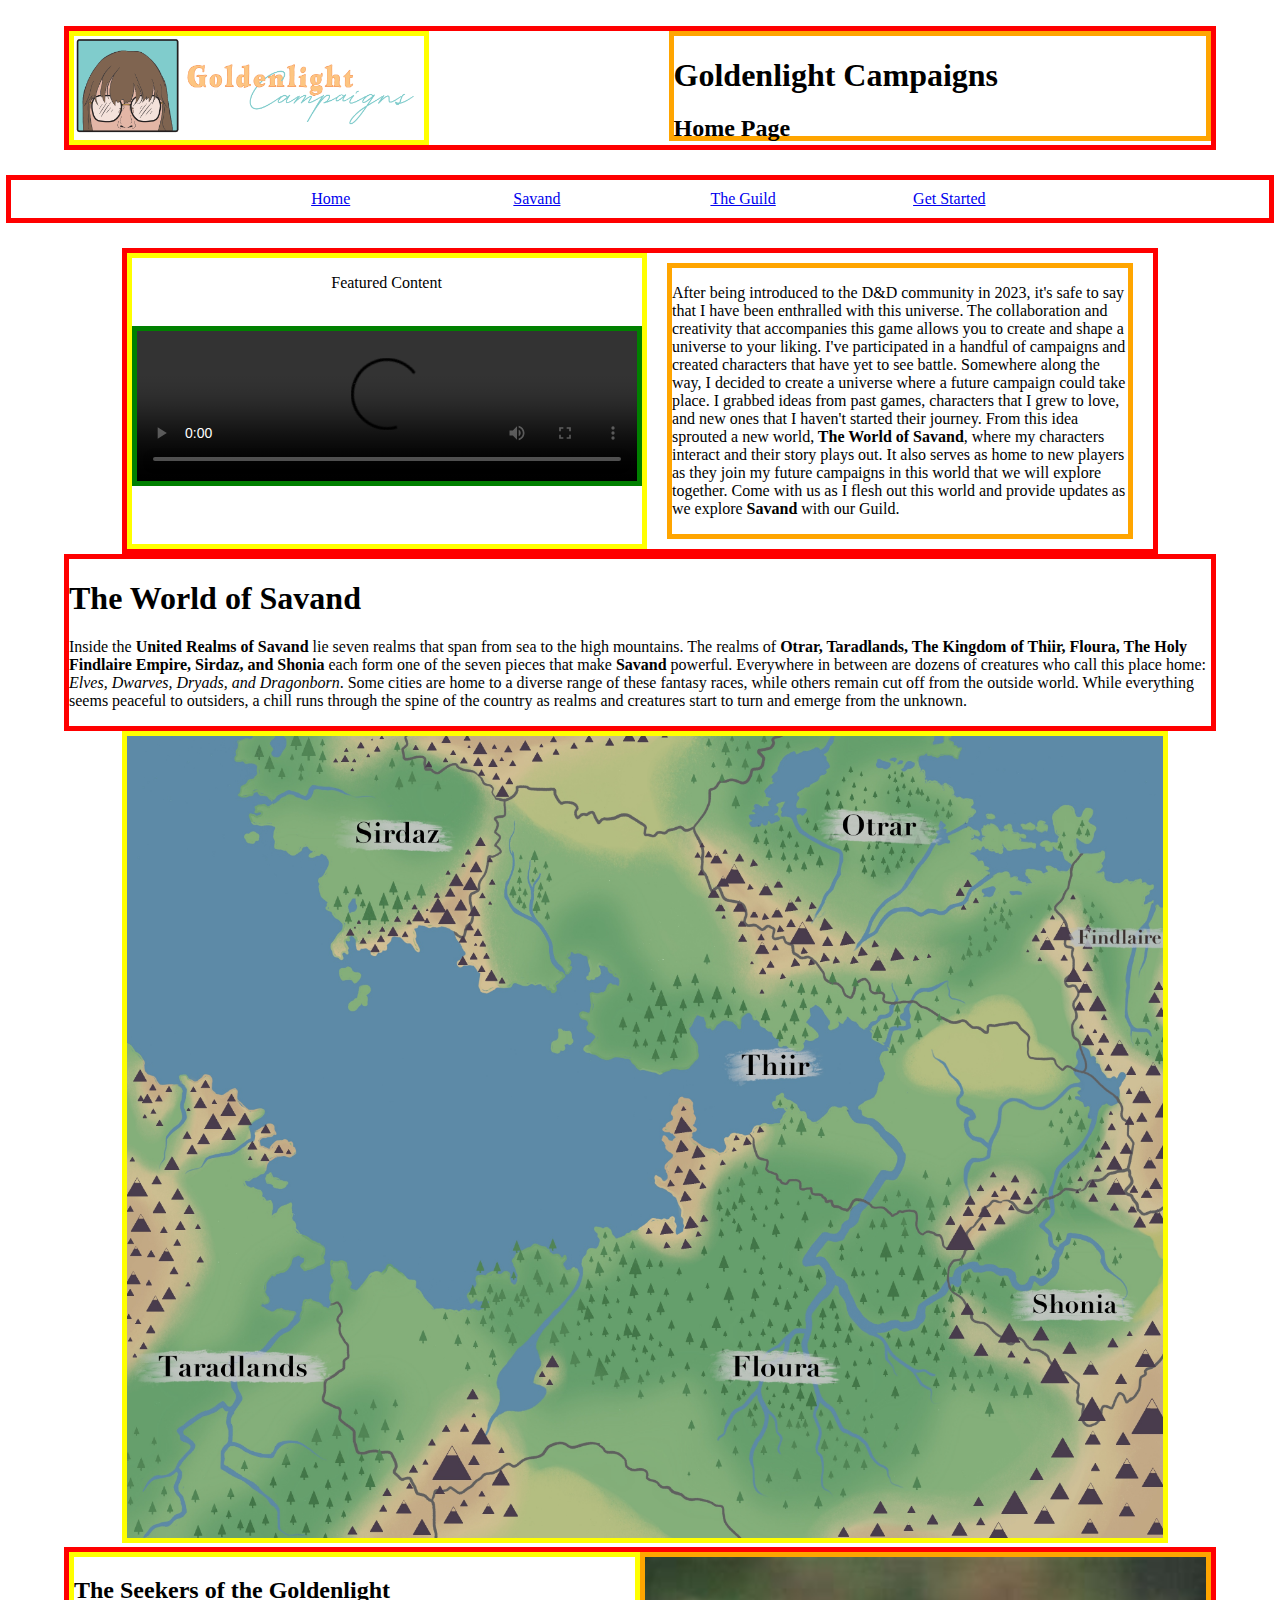
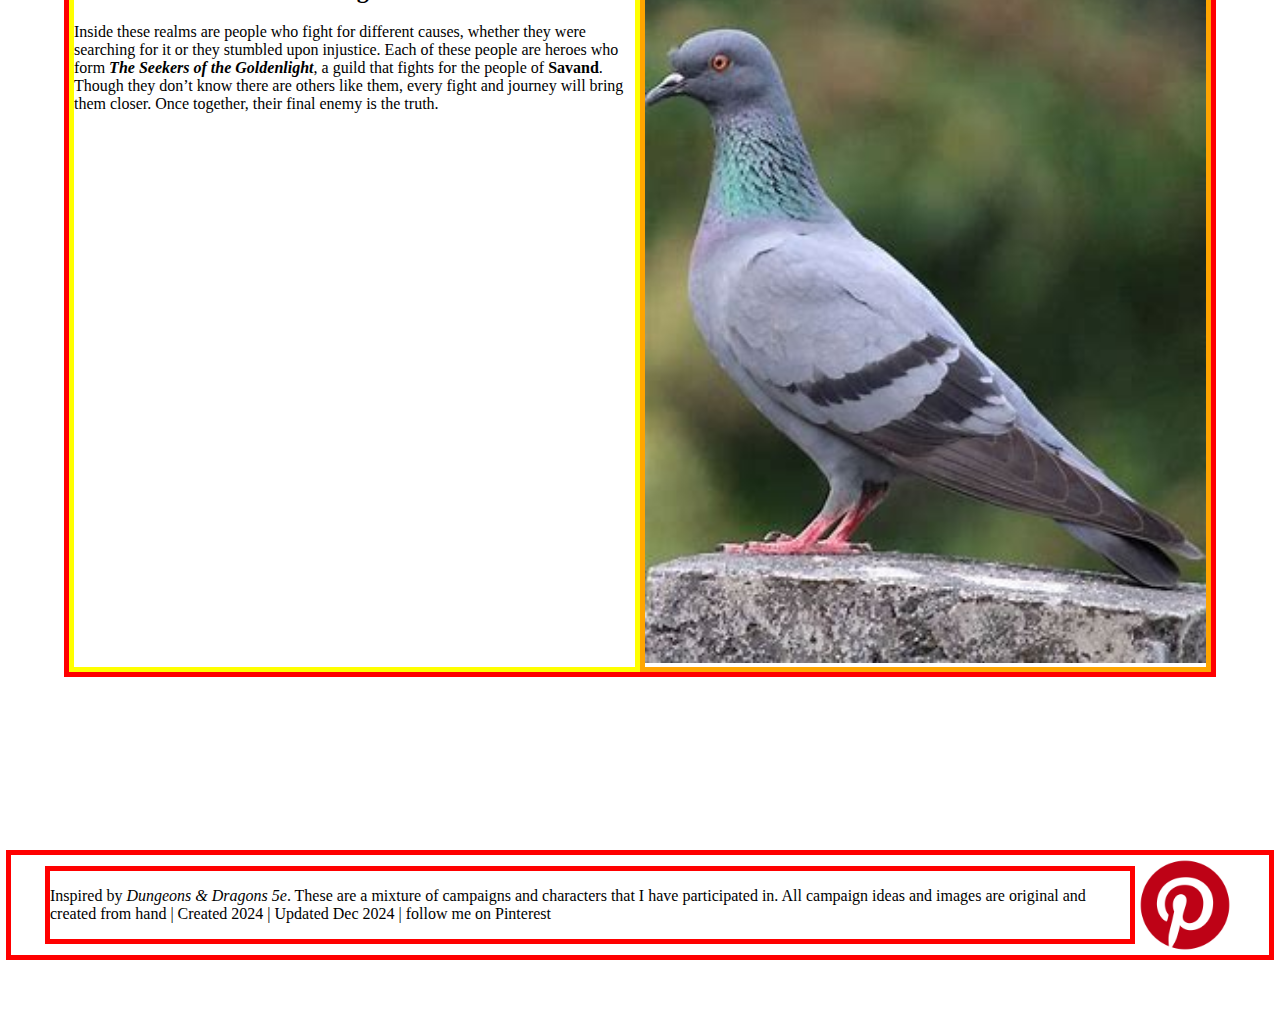
==== commit 8b56e4df: "Mobile CSS Option 1" ====
--- a/index.html
+++ b/index.html
@@ -63,14 +63,14 @@
 	</div>
 	
 <!--SAVAND AREA-->
-	<div class="Margin1" id="B3Savand">
+	<div id="B3Savand">
 		<h1> The World of Savand </h1>
 		<p> Inside the <b> United Realms of Savand </b> lie seven realms that span from sea to the high mountains. The realms of <b> Otrar, Taradlands, The Kingdom of Thiir, Floura, The Holy Findlaire Empire, Sirdaz, and Shonia </b> each form one of the seven pieces that make <b> Savand </b> powerful. Everywhere in between are dozens of creatures who call this place home: <i>Elves, Dwarves, Dryads, and Dragonborn</i>. Some cities are home to a diverse range of these fantasy races, while others remain cut off from the outside world. While everything seems peaceful to outsiders, a chill runs through the spine of the country as realms and creatures start to turn and emerge from the unknown. </p>
 	</div>
 	
 		<img class="Margin2" id="P1Savand" src="photos/Savand.jpg" alt="Map of The Realms of Savand">
 	
-	<div class="Margin1" id="B4Goldenlight">
+	<div id="B4Goldenlight">
 		<div id="GoldenIntro">
 		<h2> The Seekers of the Goldenlight </h2>
 		<p> Inside these realms are people who fight for different causes, whether they were searching for it or they stumbled upon injustice. Each of these people are heroes who form <b><i>The Seekers of the Goldenlight</i></b>, a guild that fights for the people of <b>Savand</b>. Though they don’t know there are others like them, every fight and journey will bring them closer. Once together, their final enemy is the truth. </p>
@@ -83,7 +83,7 @@
 	
 <!--FOOTER AREA-->
 	<footer>
-		<div id="Footer 1">
+		<div id="Footer1">
 		<p> Inspired by <i> Dungeons & Dragons 5e</i>. These are a mixture of campaigns and characters that I have participated in. All campaign ideas and images are original and created from hand | Created 2024 | Updated Dec 2024 | follow me on Pinterest </p>
 		</div>
 		<div id="Footer">
--- a/css/Desktop.css
+++ b/css/Desktop.css
@@ -2,9 +2,9 @@
 @media only screen and (orientation: landscape)
 {
 
-
 body {min-width: 600px;
-	margin: 5%;}
+	margin: 5%;
+	margin-top: 2%;}
 
 #C1 {border-style:solid;
 	border-width:5px;
@@ -57,7 +57,12 @@
 		text-align: center;}
 	#Empty {visibility: hidden;}
 
-
+.Headers {border-style:solid;
+	border-width:5px;
+	border-color:red;
+		margin-top: 25px;
+		margin-bottom: 25px;}
+	
 footer {border-style:solid;
 	border-width:5px;
 	border-color:red;
@@ -66,8 +71,15 @@
 		margin-top: 15%;
 		height: 100px;
 		display:grid;
-		grid-template-columns: 1fr .15fr;}
-		
+		grid-template-columns: 1fr .15fr;
+		display:flex;
+		align-items: center;
+		justify-content: center;}
+		
+		#Footer1 {border-style:solid;
+			border-width:5px;
+			border-color:red;
+			max-width: 1080px;}
 		
 		#Pinterest {width:50%;
 					margin: auto;
@@ -142,233 +154,317 @@
 
 #B2History {border-style:solid;
 	border-width:5px;
+	border-color:red;
+		margin-bottom: 25px;}
+
+#Otrar {border-style:solid;
+	border-width:5px;
+	border-color:red;
+		display:grid;
+		grid-template-columns: 350px 1fr;
+		gap: 15px;
+		margin-bottom: 25px;}
+		
+	
+	#OInfo {border-style:solid;
+	border-width:5px;
+	border-color:yellow;
+		}
+	
+	#OPic {border-style:solid;
+	border-width:5px;
+	border-color:orange;
+		display: flex;
+		overflow: hidden;}
+		
+		#POtrar {max-width: 100%;
+			height: auto;
+			object-fit: scale-down;}
+
+#Taradlands {border-style:solid;
+	border-width:5px;
+	border-color:red;
+		display:grid;
+		grid-template-columns: 350px 1fr;
+		gap: 15px;
+		margin-bottom: 25px;}
+	
+	#TInfo {border-style:solid;
+	border-width:5px;
+	border-color:yellow;}
+
+	
+	#TPic {border-style:solid;
+	border-width:5px;
+	border-color:orange;
+		display: flex;
+		overflow: hidden;
+		}
+		
+		#PTaradlands {max-height:750px;
+			width: auto;
+			object-fit: contain;
+			margin: 0 auto;}
+
+#Thiir {border-style:solid;
+	border-width:5px;
+	border-color:red;
+		display:grid;
+		grid-template-columns: 350px 1fr;
+		gap: 15px;
+		margin-bottom: 25px;}
+	
+	#ThInfo {border-style:solid;
+	border-width:5px;
+	border-color:yellow;}
+	
+	#ThPic {border-style:solid;
+	border-width:5px;
+	border-color:orange;
+		display: flex;
+		overflow: hidden;}
+		
+		#PThiir {max-width: 100%;
+			height: auto;
+			object-fit: scale-down;}
+	
+#Floura {border-style:solid;
+	border-width:5px;
+	border-color:red;
+		display:grid;
+		grid-template-columns: 350px 1fr;
+		gap: 15px;
+		margin-bottom: 25px;}
+	
+	#FInfo {border-style:solid;
+	border-width:5px;
+	border-color:yellow;}
+	
+	#FPic {border-style:solid;
+	border-width:5px;
+	border-color:orange;
+		display: flex;
+		overflow: hidden;}
+	
+		#PFloura {max-width: 100%;
+			height: auto;
+			object-fit: scale-down;}
+	
+#Findlaire {border-style:solid;
+	border-width:5px;
+	border-color:red;
+		display:grid;
+		grid-template-columns: 350px 1fr;
+		gap: 15px;
+		margin-bottom: 25px;}
+	
+	#FiInfo {border-style:solid;
+	border-width:5px;
+	border-color:yellow;}
+	
+	#FiPic {border-style:solid;
+	border-width:5px;
+	border-color:orange;
+		display: flex;
+		overflow: hidden;}
+	
+		#PFindlaire {max-height:750px;
+			width: auto;
+			object-fit: contain;
+			margin: 0 auto;}
+	
+#Sirdaz {border-style:solid;
+	border-width:5px;
+	border-color:red;
+		display:grid;
+		grid-template-columns: 350px 1fr;
+		gap: 15px;
+		margin-bottom: 25px;}
+	
+	#SInfo {border-style:solid;
+	border-width:5px;
+	border-color:yellow;}
+	
+	#SPic {border-style:solid;
+	border-width:5px;
+	border-color:orange;
+		display: flex;
+		overflow: hidden;}
+	
+		#PSirdaz {max-width: 100%;
+			height: auto;
+			object-fit: scale-down;}
+	
+#Shonia {border-style:solid;
+	border-width:5px;
+	border-color:red;
+		display:grid;
+		grid-template-columns: 350px 1fr;
+		gap: 15px;}
+	
+	#ShInfo {border-style:solid;
+	border-width:5px;
+	border-color:yellow;}
+	
+	#ShPic {border-style:solid;
+	border-width:5px;
+	border-color:orange;
+		display: flex;
+		overflow: hidden;}
+	
+		#PShonia {max-width: 100%;
+			height: auto;
+			object-fit: scale-down;}
+	
+/* The Guild */
+
+#C2 {border-style:solid;
+	border-width:5px;
 	border-color:red;}
-
-#Otrar {border-style:solid;
-	border-width:5px;
-	border-color:red;
-		display:grid;
-		grid-template-columns: 1fr .75fr;}
-	
-	#OInfo {border-style:solid;
-	border-width:5px;
-	border-color:yellow;}
-	
-	#OPic {border-style:solid;
-	border-width:5px;
-	border-color:orange;}
-		
-		#POtrar {width:100%;}
-
-#Taradlands {border-style:solid;
-	border-width:5px;
-	border-color:red;
-		display:grid;
-		grid-template-columns: 1fr .75fr;}
-	
-	#TInfo {border-style:solid;
-	border-width:5px;
-	border-color:yellow;}
-	
-	#TPic {border-style:solid;
-	border-width:5px;
-	border-color:orange;}
-		
-		#PTaradlands {width:100%;}
-
-#Thiir {border-style:solid;
-	border-width:5px;
-	border-color:red;
-		display:grid;
-		grid-template-columns: 1fr .75fr;}
-	
-	#ThInfo {border-style:solid;
-	border-width:5px;
-	border-color:yellow;}
-	
-	#ThPic {border-style:solid;
-	border-width:5px;
-	border-color:orange;}
-		
-		#PThiir {width:100%;}
-	
-#Floura {border-style:solid;
-	border-width:5px;
-	border-color:red;
-		display:grid;
-		grid-template-columns: 1fr .75fr;}
-	
-	#FInfo {border-style:solid;
-	border-width:5px;
-	border-color:yellow;}
-	
-	#FPic {border-style:solid;
-	border-width:5px;
-	border-color:orange;}
-	
-		#PFloura {width:100%;}
-	
-#Findlaire {border-style:solid;
-	border-width:5px;
-	border-color:red;
-		display:grid;
-		grid-template-columns: 1fr .75fr;}
-	
-	#FiInfo {border-style:solid;
-	border-width:5px;
-	border-color:yellow;}
-	
-	#FiPic {border-style:solid;
-	border-width:5px;
-	border-color:orange;}
-	
-		#PFindlaire {width:100%;}
-	
-#Sirdaz {border-style:solid;
-	border-width:5px;
-	border-color:red;
-		display:grid;
-		grid-template-columns: 1fr .75fr;}
-	
-	#SInfo {border-style:solid;
-	border-width:5px;
-	border-color:yellow;}
-	
-	#SPic {border-style:solid;
-	border-width:5px;
-	border-color:orange;}
-	
-		#PSirdaz {width:100%;}
-	
-#Shonia {border-style:solid;
-	border-width:5px;
-	border-color:red;
-		display:grid;
-		grid-template-columns: 1fr .75fr;}
-	
-	#ShInfo {border-style:solid;
-	border-width:5px;
-	border-color:yellow;}
-	
-	#ShPic {border-style:solid;
-	border-width:5px;
-	border-color:orange;}
-	
-		#PShonia {width:100%;}
-	
-/* The Guild */
-
-#C2 {border-style:solid;
-	border-width:5px;
-	border-color:red;}
 	
 	#Mae {border-style:solid;
 	border-width:5px;
 	border-color:orange;
 		display:grid;
-		grid-template-columns: 1fr 1fr;}
+		grid-template-columns: 1fr 0.5fr;
+		max-height: 375px;
+		margin-bottom:25px;}
 	
 		#MInfo {border-style:solid;
 		border-width:5px;
 		border-color:yellow;
-			margin-right:10px;}
+			margin-right:10px;
+			max-height: 375px;}
 		
 		#MPic{border-style:solid;
 		border-width:5px;
 		border-color:green;
-			margin-left:10px;}
-		
-			#PMae {width:100%;}
+			margin-left:10px;
+			max-height: 375px;}
+		
+			#PMae {width:100%;
+				max-height: 375px;
+				object-fit: scale-down;}
 		
 	#Timber {border-style:solid;
 	border-width:5px;
 	border-color:orange;
 		display:grid;
-		grid-template-columns: 1fr 1fr;}
+		grid-template-columns: 1fr 0.5fr;
+		max-height: 375px;
+		margin-bottom:25px;}
 	
 		#TimInfo {border-style:solid;
 		border-width:5px;
 		border-color:yellow;
-			margin-right:10px;}
+			margin-right:10px;
+			max-height: 375px;}
 		
 		#TimPic{border-style:solid;
 		border-width:5px;
 		border-color:green;
-			margin-left:10px;}
+			margin-left:10px;
+			max-height: 375px;}
 			
-			#PTimber {width:100%;}
+			#PTimber {width:100%;
+				max-height: 375px;
+				object-fit: scale-down;}
 		
 	#Liz {border-style:solid;
 	border-width:5px;
 	border-color:orange;
 		display:grid;
-		grid-template-columns: 1fr 1fr;}
+		grid-template-columns: 1fr 0.5fr;
+		max-height: 375px;
+		margin-bottom:25px;}
 	
 		#LInfo {border-style:solid;
 		border-width:5px;
 		border-color:yellow;
-			margin-right:10px;}
+			margin-right:10px;
+			max-height: 375px;}
 		
 		#LPic{border-style:solid;
 		border-width:5px;
 		border-color:green;
-			margin-left:10px;}
-		
-			#PLiz {width:100%;}
+			margin-left:10px;
+			max-height: 375px;}
+		
+			#PLiz {width:100%;
+				max-height: 375px;
+				object-fit: scale-down;}
 		
 	#Onyx {border-style:solid;
 	border-width:5px;
 	border-color:orange;
 		display:grid;
-		grid-template-columns: 1fr 1fr;}
+		grid-template-columns: 1fr 0.5fr;
+		max-height: 375px;
+		margin-bottom:25px;}
 	
 		#OnyInfo {border-style:solid;
 		border-width:5px;
 		border-color:yellow;
-			margin-right:10px;}
+			margin-right:10px;
+			max-height: 375px;}
 		
 		#OnyPic{border-style:solid;
 		border-width:5px;
 		border-color:green;
-			margin-left:10px;}
-		
-		#POnyx {width:100%;}
+			margin-left:10px;
+			max-height: 375px;}
+		
+		#POnyx {width:100%;
+				max-height: 375px;
+				object-fit: scale-down;}
 	
 	#Luna {border-style:solid;
 	border-width:5px;
 	border-color:orange;
 		display:grid;
-		grid-template-columns: 1fr 1fr;}
+		grid-template-columns: 1fr 0.5fr;
+		max-height: 375px;
+		margin-bottom:25px;}
 	
 		#LuInfo {border-style:solid;
 		border-width:5px;
 		border-color:yellow;
-			margin-right:10px;}
+			margin-right:10px;
+			max-height: 375px;}
 		
 		#LuPic{border-style:solid;
 		border-width:5px;
 		border-color:green;
-			margin-left:10px;}
-		
-			#PLuna {width:100%;}
+			margin-left:10px;
+			max-height: 375px;}
+		
+			#PLuna {width:100%;
+				max-height: 375px;
+				object-fit: scale-down;}
 		
 	#Irnek {border-style:solid;
 	border-width:5px;
 	border-color:orange;
 		display:grid;
-		grid-template-columns: 1fr 1fr;}
+		grid-template-columns: 1fr 0.5fr;
+		max-height: 375px;
+		}
 	
 		#IrInfo {border-style:solid;
 		border-width:5px;
 		border-color:yellow;
-			margin-right:10px;}
+			margin-right:10px;
+			max-height: 375px;}
 		
 		#IrPic{border-style:solid;
 		border-width:5px;
 		border-color:green;
-			margin-left:10px;}
-		
-			#PIrnek {width:100%;}
+			margin-left:10px;
+			max-height: 375px;}
+		
+			#PIrnek {width:100%;
+				max-height: 375px;
+				object-fit: scale-down;}
 		
 /* Get Started */
 
@@ -411,17 +507,18 @@
 	border-width:5px;
 	border-color:red;
 		display:grid;
-		grid-template-columns: 1fr 1fr;}
+		grid-template-columns: 1fr 1fr;
+		gap: 15px;}
 	
 	#RefClass {border-style:solid;
 	border-width:5px;
 	border-color:orange;
-		margin-bottom: 25px;}
+		margin-bottom: 15px;}
 	
 	#RefRaces {border-style:solid;
 	border-width:5px;
 	border-color:yellow;
-		margin-bottom: 25px;}
+		margin-bottom: 15px;}
 	
 	#RefAbility {border-style:solid;
 	border-width:5px;
@@ -437,63 +534,77 @@
 /* Media Querry As Landscape Website gets smaller */
 
 	/* Page 1 */
-		@media only screen and (max-width: 1050px)
+		@media only screen and (max-width: 1080px)
 			{#B2Intro {
 			max-height: 675px;
 			grid-template-columns: 1fr;
 			grid-template-rows: 1fr 1fr;}
 			}
 	/* Page 2 */
-		@media only screen and (max-width: 1200px)
+		@media only screen and (max-width: 1250px)
 			{#Otrar {
-			grid-template-columns: 1fr;
-			grid-template-rows: .50fr 1fr;}
+			grid-template-columns: 1fr;}
 				#OInfo {
 				height:auto;
 				width:auto;}
 			#Taradlands {
-			grid-template-columns: 1fr;
-			grid-template-rows: .50fr 1fr;}
+			grid-template-columns: 1fr;}
 				#TInfo {
 				height:auto;
 				width:auto;}
 			#Thiir {
-			grid-template-columns: 1fr;
-			grid-template-rows: .50fr 1fr;}
+			grid-template-columns: 1fr;}
 				#ThInfo {
 				height:auto;
 				width:auto;}
 			#Floura {
-			grid-template-columns: 1fr;
-			grid-template-rows: .50fr 1fr;}
+			grid-template-columns: 1fr;}
 				#FInfo {
 				height:auto;
 				width:auto;}
 			#Findlaire {
-			grid-template-columns: 1fr;
-			grid-template-rows: .50fr 1fr;}
+			grid-template-columns: 1fr;}
 				#FiInfo {
 				height:auto;
 				width:auto;}
 			#Sirdaz {
-			grid-template-columns: 1fr;
-			grid-template-rows: .50fr 1fr;}
+			grid-template-columns: 1fr;}
 				#SInfo {
 				height:auto;
 				width:auto;}
 			#Shonia {
-			grid-template-columns: 1fr;
-			grid-template-rows: .50fr 1fr;}
+			grid-template-columns: 1fr;}
 				#ShInfo {
 				height:auto;
 				width:auto;}
 				}
 				
 	/* Page 3 */
-		@media only screen and (max-width: 885px)
+	@media only screen and (max-width: 1080px)
+	{#Mae{display:grid;
+		grid-template-columns: 1fr;
+		max-height: 100%;}
+	#Timber{display:grid;
+		grid-template-columns: 1fr;
+		max-height: 100%;}
+	#Liz{display:grid;
+		grid-template-columns: 1fr;
+		max-height: 100%;}
+	#Onyx{display:grid;
+		grid-template-columns: 1fr;
+		max-height: 100%;}
+	#Luna{display:grid;
+		grid-template-columns: 1fr;
+		max-height: 100%;}
+	#Irnek{display:grid;
+		grid-template-columns: 1fr;
+		max-height: 100%;}
+	}
+	/* Page 4 */
+		@media only screen and (max-width: 1090px)
 			{#C3 {display:grid;
 				grid-template-columns: 1fr}
 			#C4 {display:grid;
 				grid-template-columns: 1fr;}
-			#Resources {margin-top: 25px;}
+			#Resources {margin-top: 15px;}
 			}	--- a/css/Mobile.css
+++ b/css/Mobile.css
@@ -0,0 +1,553 @@
+@media only screen and (orientation: portrait)
+{/* Universal */
+body {min-width: 600px;
+	margin: 5%;
+	margin-top: 2%;}
+
+#C1 {border-style:solid;
+	border-width:5px;
+	border-color:red;
+		display:grid;
+		grid-template-columns: 1fr 1fr;
+		margin-bottom: 25px;}
+
+	#B1Logo {border-style:solid;
+		border-width:5px;
+		border-color:yellow;
+			margin-right:5%;
+			display: flex;
+			align-items: center;
+			min-width:350px;
+			max-width:350px;
+			}
+		
+		#Logo {width:auto;
+				height:auto;
+				max-height:100px;
+				margin: 0;
+				object-fit: contain;
+				align-self: flex-start;}
+
+	#B2Page {border-style:solid;
+	border-width:5px;
+	border-color:orange;
+		margin-left:5%;
+		max-height: 100px;
+		min-width: 50%;}
+
+.Margin2 {margin-left: 5%;
+		margin-right: 5%;}	
+
+nav {border-style:solid;
+	border-width:5px;
+	border-color:red;
+		display:grid;
+		grid-template-columns: 1fr 1fr 1fr 1fr 1fr 1fr;
+		justify-content: center;
+		margin-left: -5%;
+		margin-right: -5%;
+		margin-bottom: 25px;
+		padding: 10px;}
+	
+	nav div{flex: 1;
+		padding-left:10px;
+		padding-right:10px;
+		text-align: center;}
+	#Empty {visibility: hidden;}
+
+.Headers {border-style:solid;
+	border-width:5px;
+	border-color:red;
+		margin-top: 25px;
+		margin-bottom: 25px;}
+	
+footer {border-style:solid;
+	border-width:5px;
+	border-color:red;
+		margin-left: -5%;
+		margin-right: -5%;
+		margin-top: 15%;
+		height: 100px;
+		display:grid;
+		grid-template-columns: 1fr .15fr;
+		display:flex;
+		align-items: center;
+		justify-content: center;}
+		
+		#Footer1 {border-style:solid;
+			border-width:5px;
+			border-color:red;
+			max-width: 1080px;}
+		
+		#Pinterest {width:50%;
+					margin: auto;
+					display:block;
+					max-height: 100px;
+					width:auto;
+					min-height: 50px;
+					height:auto;}
+
+/* Page 1 */
+
+#B2Intro {
+			max-height: 675px;
+			grid-template-columns: 1fr;
+			grid-template-rows: 1fr 1fr;}
+
+	#B21 {border-style:solid;
+	border-width:5px;
+	border-color:yellow;
+	text-align: center;}
+	
+		video {border-style:solid;
+		border-width:5px;
+		border-color:green;
+			width: 500px;}
+	
+	#IntroB22 {border-style:solid;
+			border-width:5px;
+			border-color:orange;
+				margin: 10px auto;
+				max-width:90%;
+				max-height: 400px;
+				display:flex;
+				align-items: center;
+				justify-content: center;}
+		
+#B3Savand {border-style:solid;
+	border-width:5px;
+	border-color:red;}
+	
+	#P1Savand {border-style:solid;
+	border-width:5px;
+	border-color:yellow;
+		width:90%;}
+	
+#B4Goldenlight {border-style:solid;
+	border-width:5px;
+	border-color:red;
+		display:grid;
+		grid-template-columns: 1fr;}
+	
+	#GoldenIntro {border-style:solid;
+	border-width:5px;
+	border-color:yellow;}
+	
+	#GoldenPic {border-style:solid;
+	border-width:5px;
+	border-color:orange;
+		margin: 0 auto;}
+		
+		#P2Guild {max-height:100%;}
+	
+/* Action Form Page */
+
+#B2 {border-style:solid;
+	border-width:5px;
+	border-color:red;
+		margin-top: 25%;
+		margin-bottom: 25%;}
+
+/* Savand */
+
+#B2History {border-style:solid;
+	border-width:5px;
+	border-color:red;
+		margin-bottom: 25px;}
+
+#Otrar {border-style:solid;
+	border-width:5px;
+	border-color:red;
+		display:grid;
+		grid-template-columns: 1fr;
+		gap: 15px;
+		margin-bottom: 25px;}
+		
+	
+	#OInfo {border-style:solid;
+	border-width:5px;
+	border-color:yellow;
+		height:auto;
+		width:auto;}
+	
+	#OPic {border-style:solid;
+	border-width:5px;
+	border-color:orange;
+		display: flex;
+		overflow: hidden;}
+		
+		#POtrar {max-width: 100%;
+			height: auto;
+			object-fit: scale-down;}
+
+#Taradlands {border-style:solid;
+	border-width:5px;
+	border-color:red;
+		display:grid;
+		grid-template-columns: 1fr;
+		gap: 15px;
+		margin-bottom: 25px;}
+	
+	#TInfo {border-style:solid;
+	border-width:5px;
+	border-color:yellow;
+		height:auto;
+		width:auto;}
+
+	
+	#TPic {border-style:solid;
+	border-width:5px;
+	border-color:orange;
+		display: flex;
+		overflow: hidden;
+		}
+		
+		#PTaradlands {max-height:750px;
+			width: auto;
+			object-fit: contain;
+			margin: 0 auto;}
+
+#Thiir {border-style:solid;
+	border-width:5px;
+	border-color:red;
+		display:grid;
+		grid-template-columns: 1fr;
+		gap: 15px;
+		margin-bottom: 25px;}
+	
+	#ThInfo {border-style:solid;
+	border-width:5px;
+	border-color:yellow;
+		height:auto;
+		width:auto;}
+	
+	#ThPic {border-style:solid;
+	border-width:5px;
+	border-color:orange;
+		display: flex;
+		overflow: hidden;}
+		
+		#PThiir {max-width: 100%;
+			height: auto;
+			object-fit: scale-down;}
+	
+#Floura {border-style:solid;
+	border-width:5px;
+	border-color:red;
+		display:grid;
+		grid-template-columns: 1fr;
+		gap: 15px;
+		margin-bottom: 25px;}
+	
+	#FInfo {border-style:solid;
+	border-width:5px;
+	border-color:yellow;
+		height:auto;
+		width:auto;}
+	
+	#FPic {border-style:solid;
+	border-width:5px;
+	border-color:orange;
+		display: flex;
+		overflow: hidden;}
+	
+		#PFloura {max-width: 100%;
+			height: auto;
+			object-fit: scale-down;}
+	
+#Findlaire {border-style:solid;
+	border-width:5px;
+	border-color:red;
+		display:grid;
+		grid-template-columns: 1fr;
+		gap: 15px;
+		margin-bottom: 25px;}
+	
+	#FiInfo {border-style:solid;
+	border-width:5px;
+	border-color:yellow;
+		height:auto;
+		width:auto;}
+	
+	#FiPic {border-style:solid;
+	border-width:5px;
+	border-color:orange;
+		display: flex;
+		overflow: hidden;}
+	
+		#PFindlaire {max-height:750px;
+			width: auto;
+			object-fit: contain;
+			margin: 0 auto;}
+	
+#Sirdaz {border-style:solid;
+	border-width:5px;
+	border-color:red;
+		display:grid;
+		grid-template-columns: 1fr;
+		gap: 15px;
+		margin-bottom: 25px;}
+	
+	#SInfo {border-style:solid;
+	border-width:5px;
+	border-color:yellow;
+		height:auto;
+		width:auto;}
+	
+	#SPic {border-style:solid;
+	border-width:5px;
+	border-color:orange;
+		display: flex;
+		overflow: hidden;}
+	
+		#PSirdaz {max-width: 100%;
+			height: auto;
+			object-fit: scale-down;}
+	
+#Shonia {border-style:solid;
+	border-width:5px;
+	border-color:red;
+		display:grid;
+		grid-template-columns: 1fr;
+		gap: 15px;}
+	
+	#ShInfo {border-style:solid;
+	border-width:5px;
+	border-color:yellow;
+		height:auto;
+		width:auto;}
+	
+	#ShPic {border-style:solid;
+	border-width:5px;
+	border-color:orange;
+		display: flex;
+		overflow: hidden;}
+	
+		#PShonia {max-width: 100%;
+			height: auto;
+			object-fit: scale-down;}
+	
+/* The Guild */
+
+#C2 {border-style:solid;
+	border-width:5px;
+	border-color:red;}
+	
+	#Mae {border-style:solid;
+	border-width:5px;
+	border-color:orange;
+		display:grid;
+		grid-template-columns: 1fr;
+		max-height: 100%;
+		margin-bottom:25px;}
+	
+		#MInfo {border-style:solid;
+		border-width:5px;
+		border-color:yellow;
+			margin-right:10px;
+			max-height: 375px;}
+		
+		#MPic{border-style:solid;
+		border-width:5px;
+		border-color:green;
+			margin-left:10px;
+			max-height: 375px;}
+		
+			#PMae {width:100%;
+				max-height: 375px;
+				object-fit: scale-down;}
+		
+	#Timber {border-style:solid;
+	border-width:5px;
+	border-color:orange;
+		display:grid;
+		grid-template-columns: 1fr;
+		max-height: 100%;
+		margin-bottom:25px;}
+	
+		#TimInfo {border-style:solid;
+		border-width:5px;
+		border-color:yellow;
+			margin-right:10px;
+			max-height: 375px;}
+		
+		#TimPic{border-style:solid;
+		border-width:5px;
+		border-color:green;
+			margin-left:10px;
+			max-height: 375px;}
+			
+			#PTimber {width:100%;
+				max-height: 375px;
+				object-fit: scale-down;}
+		
+	#Liz {border-style:solid;
+	border-width:5px;
+	border-color:orange;
+		display:grid;
+		grid-template-columns: 1fr;
+		max-height: 100%;
+		margin-bottom:25px;}
+	
+		#LInfo {border-style:solid;
+		border-width:5px;
+		border-color:yellow;
+			margin-right:10px;
+			max-height: 375px;}
+		
+		#LPic{border-style:solid;
+		border-width:5px;
+		border-color:green;
+			margin-left:10px;
+			max-height: 375px;}
+		
+			#PLiz {width:100%;
+				max-height: 375px;
+				object-fit: scale-down;}
+		
+	#Onyx {border-style:solid;
+	border-width:5px;
+	border-color:orange;
+		display:grid;
+		grid-template-columns: 1fr;
+		max-height: 100%;
+		margin-bottom:25px;}
+	
+		#OnyInfo {border-style:solid;
+		border-width:5px;
+		border-color:yellow;
+			margin-right:10px;
+			max-height: 375px;}
+		
+		#OnyPic{border-style:solid;
+		border-width:5px;
+		border-color:green;
+			margin-left:10px;
+			max-height: 375px;}
+		
+		#POnyx {width:100%;
+				max-height: 375px;
+				object-fit: scale-down;}
+	
+	#Luna {border-style:solid;
+	border-width:5px;
+	border-color:orange;
+		display:grid;
+		grid-template-columns: 1fr;
+		max-height: 100%;
+		margin-bottom:25px;}
+	
+		#LuInfo {border-style:solid;
+		border-width:5px;
+		border-color:yellow;
+			margin-right:10px;
+			max-height: 375px;}
+		
+		#LuPic{border-style:solid;
+		border-width:5px;
+		border-color:green;
+			margin-left:10px;
+			max-height: 375px;}
+		
+			#PLuna {width:100%;
+				max-height: 375px;
+				object-fit: scale-down;}
+		
+	#Irnek {border-style:solid;
+	border-width:5px;
+	border-color:orange;
+		display:grid;
+		grid-template-columns: 1fr;
+		max-height: 100%;
+		}
+	
+		#IrInfo {border-style:solid;
+		border-width:5px;
+		border-color:yellow;
+			margin-right:10px;
+			max-height: 375px;}
+		
+		#IrPic{border-style:solid;
+		border-width:5px;
+		border-color:green;
+			margin-left:10px;
+			max-height: 375px;}
+		
+			#PIrnek {width:100%;
+				max-height: 375px;
+				object-fit: scale-down;}
+		
+/* Get Started */
+
+#C3 {border-style:solid;
+	border-width:5px;
+	border-color:red;
+		display:grid;
+		grid-template-columns: 1fr;}
+	
+	#Creator {border-style:solid;
+	border-width:5px;
+	border-color:yellow;
+		margin: 10px;
+		padding: 25px;}
+	
+		#Form1 {border-style:solid;
+		border-width:5px;
+		border-color:orange;}
+		
+		#Form2{border-style:solid;
+		border-width:5px;
+		border-color:orange;
+			margin-top: 25px;}
+		
+		#Form3{border-style:solid;
+		border-width:5px;
+		border-color:orange;
+			margin-top: 25px;}
+		
+		#Form4{border-style:solid;
+		border-width:5px;
+		border-color:orange;
+			margin-top: 25px;}
+	
+	#Resources {border-style:solid;
+	border-width:5px;
+	border-color:green;
+		margin-top:15px;}
+
+#C4 {border-style:solid;
+	border-width:5px;
+	border-color:red;
+		display:grid;
+		grid-template-columns: 1fr;
+		gap: 15px;}
+	
+	#RefClass {border-style:solid;
+	border-width:5px;
+	border-color:orange;
+		margin-bottom: 15px;}
+	
+	#RefRaces {border-style:solid;
+	border-width:5px;
+	border-color:yellow;
+		margin-bottom: 15px;}
+	
+	#RefAbility {border-style:solid;
+	border-width:5px;
+	border-color:green;
+		margin-bottom: 25px;}
+	
+#C5 {border-style:solid;
+	border-width:5px;
+	border-color:red;}
+}
+
+
+
+
+
+
+
+
+
+}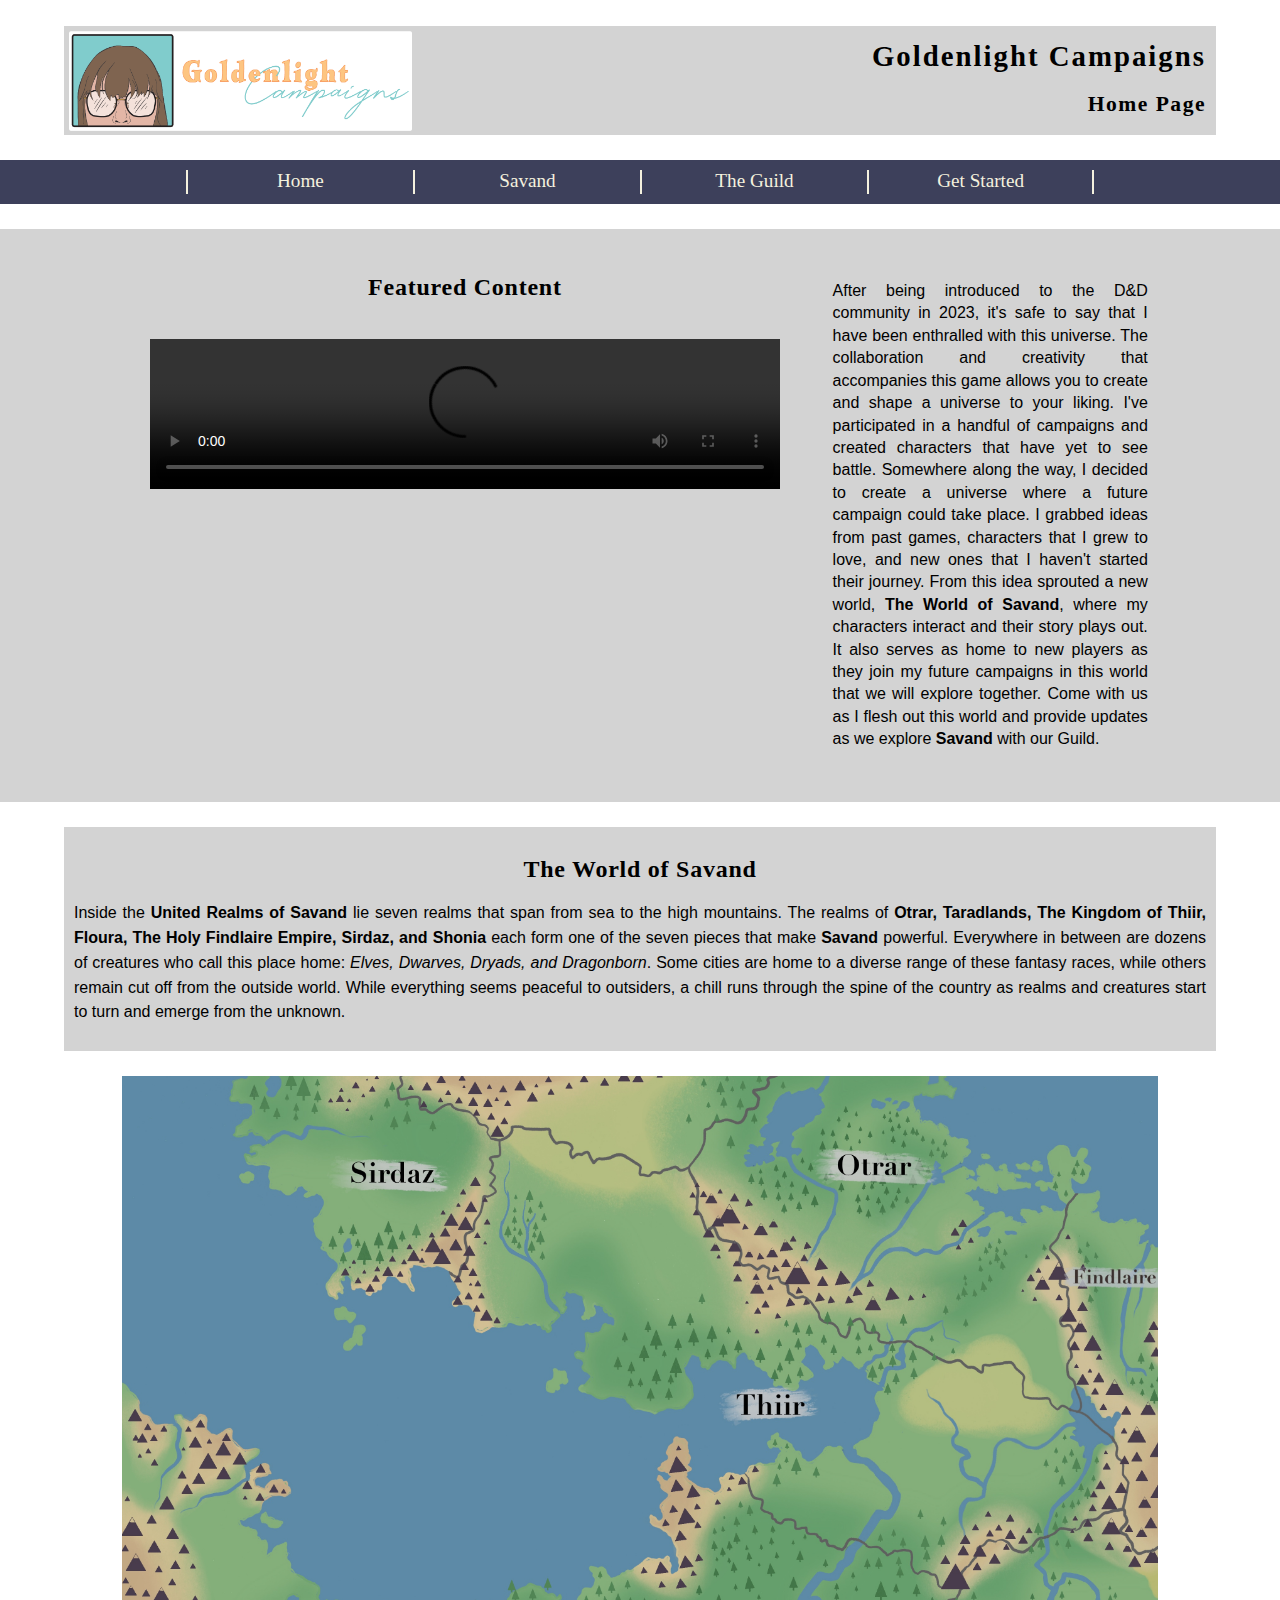
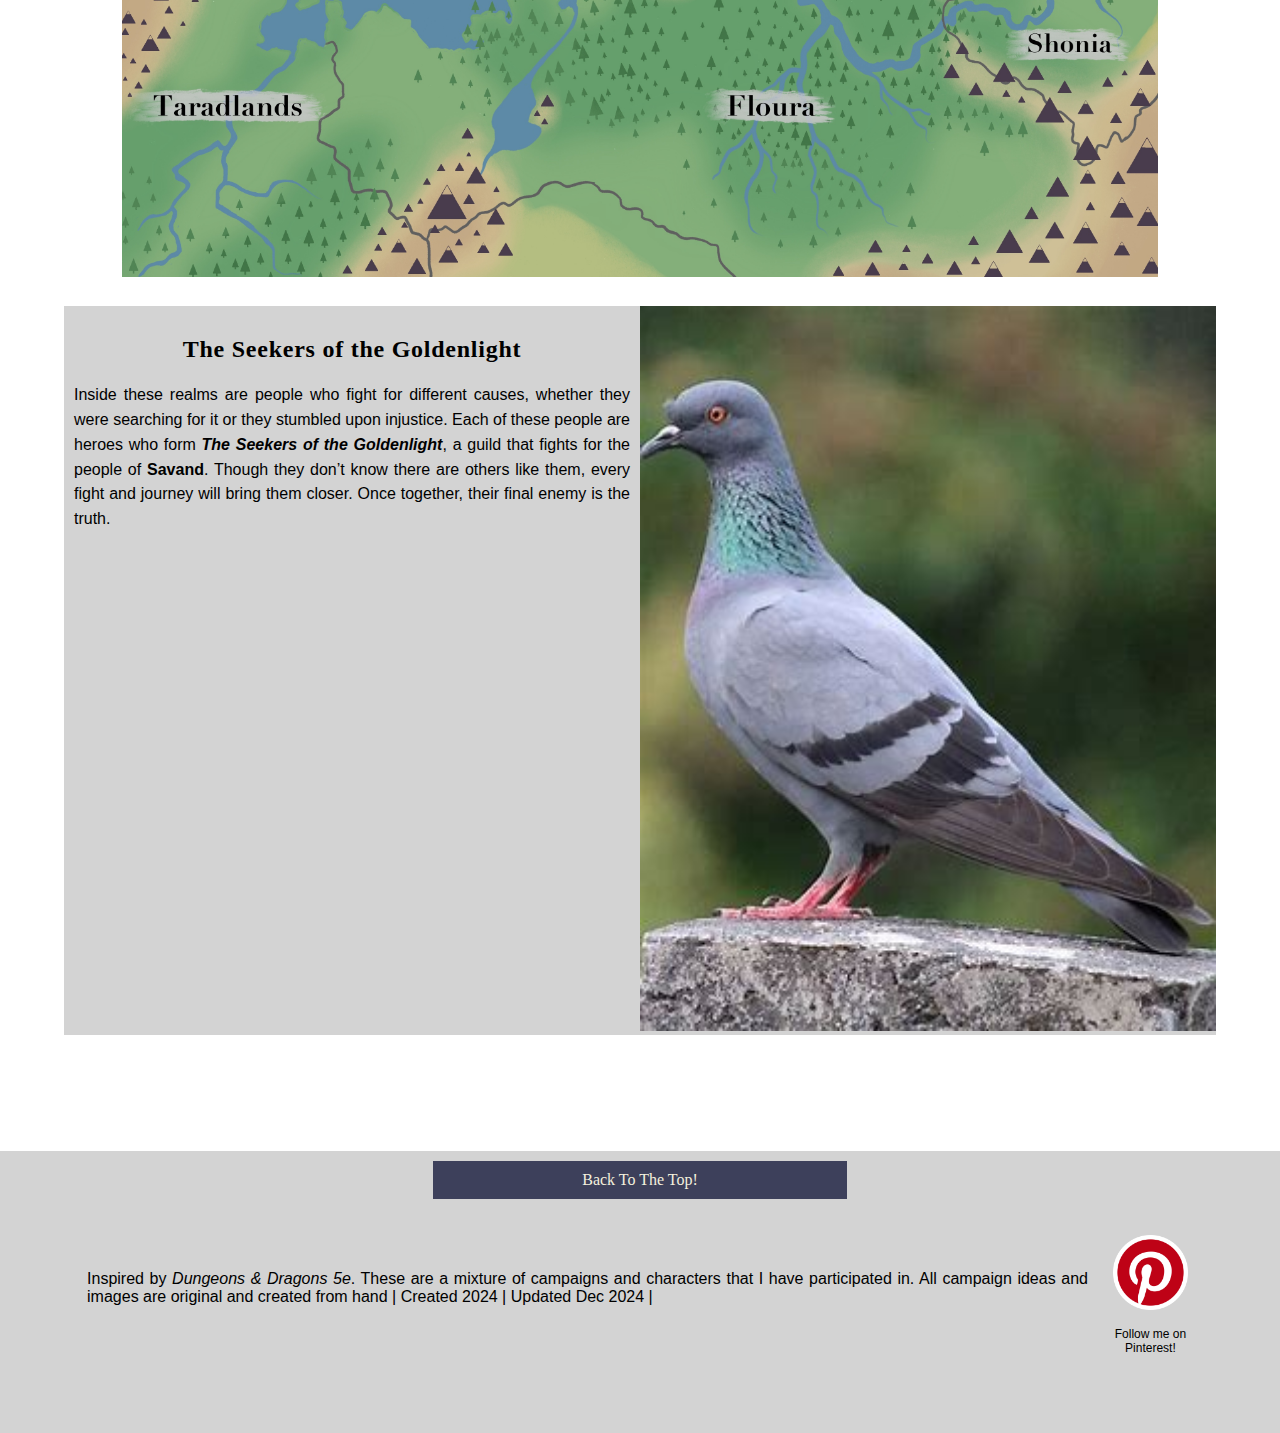
==== commit 15a038c9: "Update everything - Almost done?" ====
--- a/index.html
+++ b/index.html
@@ -38,21 +38,32 @@
 
 <!--OPEN NAVIGATION-->
 	<nav class="Navigation">
-		<div id="Empty"> <a href="index.html"> TEST </a> </div>
-		<div id="Link1"> <a href="index.html"> Home </a> </div>
-		<div id="Link2"> <a href="html/Savand.html"> Savand </a> </div>
-		<div id="Link3"> <a href="html/TheGuild.html"> The Guild </a> </div>
-		<div id="Link4"> <a href="html/GetStarted.html"> Get Started </a> </div>
-		<div id="Empty"> <a href="index.html"> TEST </a> </div>
+		<div class="Empty"> <a href="index.html"> TEST </a> </div>
+		<div class="Link1"> <a href="index.html"> Home </a>  
+			<div class="growUnderline"></div> 
+		</div>
+		
+		<div class="Link2"> <a href="html/Savand.html"> Savand </a> 
+			<div class="growUnderline"></div>
+		</div>
+		
+		<div class="Link3"> <a href="html/TheGuild.html"> The Guild </a> 
+			<div class="growUnderline"></div>	
+		</div>
+		<div class="Link4"> <a href="html/GetStarted.html"> Get Started </a> 
+			<div class="growUnderline"></div>
+		</div>
+		<div class="Empty"> <a href="index.html"> TEST </a> </div>
 	</nav>
 
+	<div id="WholeScreen1">
 	<div class="Margin2" id="B2Intro">
 <!--FEATURED AREA-->
 	<div id="B21">
-		<p> Featured Content </p>
+		<h2> Featured Content </h2>
 	<br>
 		<video controls>
-			<source src="videos/dnd_video.mp4" type="video/mp4">
+			 <source src="videos/dnd_video.mp4" type="video/mp4">
 		</video>
 
 	</div>
@@ -61,10 +72,11 @@
 		<p> After being introduced to the D&D community in 2023, it's safe to say that I have been enthralled with this universe. The collaboration and creativity that accompanies this game allows you to create and shape a universe to your liking. I've participated in a handful of campaigns and created characters that have yet to see battle. Somewhere along the way, I decided to create a universe where a future campaign could take place. I grabbed ideas from past games, characters that I grew to love, and new ones that I haven't started their journey. From this idea sprouted a new world,<b> The World of Savand</b>, where my characters interact and their story plays out. It also serves as home to new players as they join my future campaigns in this world that we will explore together. Come with us as I flesh out this world and provide updates as we explore <b> Savand </b> with our Guild. </p>
 	</div>
 	</div>
+	</div>
 	
 <!--SAVAND AREA-->
 	<div id="B3Savand">
-		<h1> The World of Savand </h1>
+		<h2> The World of Savand </h2>
 		<p> Inside the <b> United Realms of Savand </b> lie seven realms that span from sea to the high mountains. The realms of <b> Otrar, Taradlands, The Kingdom of Thiir, Floura, The Holy Findlaire Empire, Sirdaz, and Shonia </b> each form one of the seven pieces that make <b> Savand </b> powerful. Everywhere in between are dozens of creatures who call this place home: <i>Elves, Dwarves, Dryads, and Dragonborn</i>. Some cities are home to a diverse range of these fantasy races, while others remain cut off from the outside world. While everything seems peaceful to outsiders, a chill runs through the spine of the country as realms and creatures start to turn and emerge from the unknown. </p>
 	</div>
 	
@@ -81,17 +93,30 @@
 		</div>
 	</div>
 	
+
+	
 <!--FOOTER AREA-->
+	
 	<footer>
+	<!-- Another nav area -->
+
+	
+	<div id="Navigation">
+		<a href=#top> Back To The Top! </a>
+	</div>
+
+		<div id="Test">
 		<div id="Footer1">
-		<p> Inspired by <i> Dungeons & Dragons 5e</i>. These are a mixture of campaigns and characters that I have participated in. All campaign ideas and images are original and created from hand | Created 2024 | Updated Dec 2024 | follow me on Pinterest </p>
+		<p> Inspired by <i> Dungeons & Dragons 5e</i>. These are a mixture of campaigns and characters that I have participated in. All campaign ideas and images are original and created from hand | Created 2024 | Updated Dec 2024 |  </p>
 		</div>
-		<div id="Footer">
+		<div id="Grid2">
 			<a href="https://pin.it/1ouVN1yfI">
 				<img id="Pinterest" src="photos/Pinterest.png" alt="Pinterest Link">
 			</a>
+			<p id="Follow"> Follow me on Pinterest! </p>
+		</div>
 		</div>
 	</footer>
-
+	
 </body>
 </html>--- a/css/Desktop.css
+++ b/css/Desktop.css
@@ -1,3 +1,10 @@
+/* Color Pallets - 
+#F4F1DE-white 
+#E07A5F-orangered 
+#3D405B-dark blue 
+#8AA89C-green 
+#F0C57F-yellow */
+
 /* Universal */
 @media only screen and (orientation: landscape)
 {
@@ -6,16 +13,12 @@
 	margin: 5%;
 	margin-top: 2%;}
 
-#C1 {border-style:solid;
-	border-width:5px;
-	border-color:red;
+#C1 {
 		display:grid;
 		grid-template-columns: 1fr 1fr;
 		margin-bottom: 25px;}
 
-	#B1Logo {border-style:solid;
-		border-width:5px;
-		border-color:yellow;
+	#B1Logo {
 			margin-right:5%;
 			display: flex;
 			align-items: center;
@@ -27,27 +30,27 @@
 				height:auto;
 				max-height:100px;
 				margin: 0;
+				padding-left: 5px;
+				padding-top: 5px;
 				object-fit: contain;
 				align-self: flex-start;}
 
-	#B2Page {border-style:solid;
-	border-width:5px;
-	border-color:orange;
+	#B2Page {
 		margin-left:5%;
-		max-height: 100px;
-		min-width: 50%;}
+		max-height: 120px;
+		min-width: 50%;
+		margin-top: -10px;
+		}
 
 .Margin2 {margin-left: 5%;
 		margin-right: 5%;}	
 
-nav {border-style:solid;
-	border-width:5px;
-	border-color:red;
+nav {
 		display:grid;
 		grid-template-columns: 1fr 1fr 1fr 1fr 1fr 1fr;
 		justify-content: center;
-		margin-left: -5%;
-		margin-right: -5%;
+		margin-left: -10%;
+		margin-right: -10%;
 		margin-bottom: 25px;
 		padding: 10px;}
 	
@@ -55,262 +58,246 @@
 		padding-left:10px;
 		padding-right:10px;
 		text-align: center;}
-	#Empty {visibility: hidden;}
-
-.Headers {border-style:solid;
-	border-width:5px;
-	border-color:red;
+	
+	.Empty {visibility: hidden;}
+
+.Headers {
 		margin-top: 25px;
-		margin-bottom: 25px;}
-	
-footer {border-style:solid;
-	border-width:5px;
-	border-color:red;
-		margin-left: -5%;
-		margin-right: -5%;
-		margin-top: 15%;
+		margin-bottom: 25px;
+		margin-left: -10%;
+		margin-right: -10%;
+		padding: 5px;}
+	
+footer {
+		margin-left: -10%;
+		margin-right: -10%;
+		margin-bottom: -15%;
+		margin-top: 10%;
+		padding-bottom: 15%;
+		padding-top: 10px;
 		height: 100px;
-		display:grid;
-		grid-template-columns: 1fr .15fr;
-		display:flex;
-		align-items: center;
-		justify-content: center;}
-		
-		#Footer1 {border-style:solid;
-			border-width:5px;
-			border-color:red;
-			max-width: 1080px;}
+		}
+		
+		#Test {
+				margin-left: 10%;
+				margin-right: 10%;
+				display:grid;
+				grid-template-columns: 1fr .15fr;
+				display:flex;
+				align-items: center;
+				justify-content: center;
+				gap: 20px;}
+		
+		#Footer1 {
+			max-width: 1080px;
+			margin-top: 5%;}
+		
+		#Grid2 {text-align: center;
+					margin-bottom: -7%;
+					}
 		
 		#Pinterest {width:50%;
 					margin: auto;
 					display:block;
-					max-height: 100px;
+					max-height: 75px;
 					width:auto;
 					min-height: 50px;
-					height:auto;}
-
-/* Page 1 */
-
-#B2Intro {border-style:solid;
-	border-width:5px;
-	border-color:red;
-		display:grid;
-		grid-template-columns: 1fr 1fr;}
-
-	#B21 {border-style:solid;
-	border-width:5px;
-	border-color:yellow;
+					height:auto;
+					padding: 5px;
+					}
+
+#Navigation {text-align:center;
+			margin-left: 35%;
+			margin-right: 35%;}
+	
+/* Home */
+#WholeScreen1 {
+	margin-left: -7%;
+	margin-right: -7%;
+	padding-top: 25px;
+	padding-bottom: 25px;}
+	
+#B21 p {width: 50%;
+		margin: 0 auto;}
+
+#B2Intro {
+		margin-left:10%;
+		margin-right:10%;
+		display:grid;
+		grid-template-columns: 1fr 0.5fr;}
+
+	#B21 {
 	text-align: center;}
 	
-		video {border-style:solid;
-		border-width:5px;
-		border-color:green;
-			width: 500px;}
-	
-	#IntroB22 {border-style:solid;
-			border-width:5px;
-			border-color:orange;
+		video {
+			width: 90%;
+			min-width: 500px;}
+	
+	#IntroB22 {
 				margin: 10px auto;
 				max-width:90%;
-				max-height: 400px;
+				max-height: 100%;
 				display:flex;
 				align-items: center;
 				justify-content: center;}
 		
-#B3Savand {border-style:solid;
-	border-width:5px;
-	border-color:red;}
-	
-	#P1Savand {border-style:solid;
-	border-width:5px;
-	border-color:yellow;
-		width:90%;}
-	
-#B4Goldenlight {border-style:solid;
-	border-width:5px;
-	border-color:red;
+#B3Savand {
+		margin-top: 25px;
+		margin-bottom: 25px;
+		padding: 10px;}
+	
+	#P1Savand {
+		width:90%;
+		margin-bottom: 25px;}
+	
+#B4Goldenlight {
 		display:grid;
 		grid-template-columns: 1fr 1fr;}
 	
-	#GoldenIntro {border-style:solid;
-	border-width:5px;
-	border-color:yellow;}
-	
-	#GoldenPic {border-style:solid;
-	border-width:5px;
-	border-color:orange;}
+	#GoldenIntro {padding: 10px;}
+	
+	#GoldenPic {}
 		
 		#P2Guild {width:100%;}
 	
 /* Action Form Page */
 
-#B2 {border-style:solid;
-	border-width:5px;
-	border-color:red;
+#B2 {
 		margin-top: 25%;
 		margin-bottom: 25%;}
 
 /* Savand */
 
-#B2History {border-style:solid;
-	border-width:5px;
-	border-color:red;
-		margin-bottom: 25px;}
-
-#Otrar {border-style:solid;
-	border-width:5px;
-	border-color:red;
+#B2History {
+		margin-bottom: 25px;
+		margin-left:5%;
+		margin-right:5%;}
+
+#Otrar {
 		display:grid;
 		grid-template-columns: 350px 1fr;
 		gap: 15px;
-		margin-bottom: 25px;}
-		
-	
-	#OInfo {border-style:solid;
-	border-width:5px;
-	border-color:yellow;
-		}
-	
-	#OPic {border-style:solid;
-	border-width:5px;
-	border-color:orange;
-		display: flex;
-		overflow: hidden;}
+		margin-bottom: 25px;
+		margin-top: 25px;}
+		
+	
+	#OInfo {
+		margin: 10px;}
+	
+	#OPic {
+		display: flex;
+		overflow: hidden;
+		margin: 10px;}
 		
 		#POtrar {max-width: 100%;
 			height: auto;
 			object-fit: scale-down;}
 
-#Taradlands {border-style:solid;
-	border-width:5px;
-	border-color:red;
+#Taradlands {
 		display:grid;
 		grid-template-columns: 350px 1fr;
 		gap: 15px;
 		margin-bottom: 25px;}
 	
-	#TInfo {border-style:solid;
-	border-width:5px;
-	border-color:yellow;}
-
-	
-	#TPic {border-style:solid;
-	border-width:5px;
-	border-color:orange;
-		display: flex;
-		overflow: hidden;
-		}
+	#TInfo {
+		margin: 10px;}
+
+	
+	#TPic {
+		display: flex;
+		overflow: hidden;
+		margin: 10px;}
 		
 		#PTaradlands {max-height:750px;
 			width: auto;
 			object-fit: contain;
 			margin: 0 auto;}
 
-#Thiir {border-style:solid;
-	border-width:5px;
-	border-color:red;
+#Thiir {
 		display:grid;
 		grid-template-columns: 350px 1fr;
 		gap: 15px;
 		margin-bottom: 25px;}
 	
-	#ThInfo {border-style:solid;
-	border-width:5px;
-	border-color:yellow;}
-	
-	#ThPic {border-style:solid;
-	border-width:5px;
-	border-color:orange;
-		display: flex;
-		overflow: hidden;}
+	#ThInfo {
+		margin: 10px;}
+	
+	#ThPic {
+		display: flex;
+		overflow: hidden;
+		margin: 10px;}
 		
 		#PThiir {max-width: 100%;
 			height: auto;
 			object-fit: scale-down;}
 	
-#Floura {border-style:solid;
-	border-width:5px;
-	border-color:red;
+#Floura {
 		display:grid;
 		grid-template-columns: 350px 1fr;
 		gap: 15px;
 		margin-bottom: 25px;}
 	
-	#FInfo {border-style:solid;
-	border-width:5px;
-	border-color:yellow;}
-	
-	#FPic {border-style:solid;
-	border-width:5px;
-	border-color:orange;
-		display: flex;
-		overflow: hidden;}
+	#FInfo {
+		margin: 10px;}
+	
+	#FPic {
+		display: flex;
+		overflow: hidden;
+		margin: 10px;}
 	
 		#PFloura {max-width: 100%;
 			height: auto;
 			object-fit: scale-down;}
 	
-#Findlaire {border-style:solid;
-	border-width:5px;
-	border-color:red;
+#Findlaire {
 		display:grid;
 		grid-template-columns: 350px 1fr;
 		gap: 15px;
 		margin-bottom: 25px;}
 	
-	#FiInfo {border-style:solid;
-	border-width:5px;
-	border-color:yellow;}
-	
-	#FiPic {border-style:solid;
-	border-width:5px;
-	border-color:orange;
-		display: flex;
-		overflow: hidden;}
+	#FiInfo {
+		margin: 10px;}
+	
+	#FiPic {
+		display: flex;
+		overflow: hidden;
+		margin: 10px;}
 	
 		#PFindlaire {max-height:750px;
 			width: auto;
 			object-fit: contain;
 			margin: 0 auto;}
 	
-#Sirdaz {border-style:solid;
-	border-width:5px;
-	border-color:red;
+#Sirdaz {
 		display:grid;
 		grid-template-columns: 350px 1fr;
 		gap: 15px;
 		margin-bottom: 25px;}
 	
-	#SInfo {border-style:solid;
-	border-width:5px;
-	border-color:yellow;}
-	
-	#SPic {border-style:solid;
-	border-width:5px;
-	border-color:orange;
-		display: flex;
-		overflow: hidden;}
+	#SInfo {
+		margin: 10px;}
+	
+	#SPic {
+		display: flex;
+		overflow: hidden;
+		margin: 10px;}
 	
 		#PSirdaz {max-width: 100%;
 			height: auto;
 			object-fit: scale-down;}
 	
-#Shonia {border-style:solid;
-	border-width:5px;
-	border-color:red;
+#Shonia {
 		display:grid;
 		grid-template-columns: 350px 1fr;
 		gap: 15px;}
 	
-	#ShInfo {border-style:solid;
-	border-width:5px;
-	border-color:yellow;}
-	
-	#ShPic {border-style:solid;
-	border-width:5px;
-	border-color:orange;
-		display: flex;
-		overflow: hidden;}
+	#ShInfo {
+		margin: 10px;}
+	
+	#ShPic {
+		display: flex;
+		overflow: hidden;
+		margin: 10px;}
 	
 		#PShonia {max-width: 100%;
 			height: auto;
@@ -318,149 +305,123 @@
 	
 /* The Guild */
 
-#C2 {border-style:solid;
-	border-width:5px;
-	border-color:red;}
-	
-	#Mae {border-style:solid;
-	border-width:5px;
-	border-color:orange;
+#C2 { }
+	
+	#Mae {
 		display:grid;
 		grid-template-columns: 1fr 0.5fr;
-		max-height: 375px;
+		max-height: 400px;
 		margin-bottom:25px;}
 	
-		#MInfo {border-style:solid;
-		border-width:5px;
-		border-color:yellow;
+		#MInfo {
 			margin-right:10px;
-			max-height: 375px;}
-		
-		#MPic{border-style:solid;
-		border-width:5px;
-		border-color:green;
+			max-height: 375px;
+			margin: 10px;}
+		
+		#MPic{
 			margin-left:10px;
-			max-height: 375px;}
+			max-height: 375px;
+			margin: 10px;}
 		
 			#PMae {width:100%;
 				max-height: 375px;
 				object-fit: scale-down;}
 		
-	#Timber {border-style:solid;
-	border-width:5px;
-	border-color:orange;
+	#Timber {
 		display:grid;
 		grid-template-columns: 1fr 0.5fr;
-		max-height: 375px;
+		max-height: 400px;
 		margin-bottom:25px;}
 	
-		#TimInfo {border-style:solid;
-		border-width:5px;
-		border-color:yellow;
+		#TimInfo {
 			margin-right:10px;
-			max-height: 375px;}
-		
-		#TimPic{border-style:solid;
-		border-width:5px;
-		border-color:green;
+			max-height: 375px;
+			margin: 10px;}
+		
+		#TimPic{
 			margin-left:10px;
-			max-height: 375px;}
+			max-height: 375px;
+			margin: 10px;}
 			
 			#PTimber {width:100%;
 				max-height: 375px;
 				object-fit: scale-down;}
 		
-	#Liz {border-style:solid;
-	border-width:5px;
-	border-color:orange;
+	#Liz {
 		display:grid;
 		grid-template-columns: 1fr 0.5fr;
-		max-height: 375px;
+		max-height: 450px;
 		margin-bottom:25px;}
 	
-		#LInfo {border-style:solid;
-		border-width:5px;
-		border-color:yellow;
+		#LInfo {
 			margin-right:10px;
-			max-height: 375px;}
-		
-		#LPic{border-style:solid;
-		border-width:5px;
-		border-color:green;
+			max-height: 400px;
+			margin: 10px;}
+		
+		#LPic{
 			margin-left:10px;
-			max-height: 375px;}
+			max-height: 375px;
+			margin: 10px;}
 		
 			#PLiz {width:100%;
 				max-height: 375px;
 				object-fit: scale-down;}
 		
-	#Onyx {border-style:solid;
-	border-width:5px;
-	border-color:orange;
+	#Onyx {
 		display:grid;
 		grid-template-columns: 1fr 0.5fr;
-		max-height: 375px;
+		max-height: 400px;
 		margin-bottom:25px;}
 	
-		#OnyInfo {border-style:solid;
-		border-width:5px;
-		border-color:yellow;
+		#OnyInfo {
 			margin-right:10px;
-			max-height: 375px;}
-		
-		#OnyPic{border-style:solid;
-		border-width:5px;
-		border-color:green;
+			max-height: 375px;
+			margin: 10px;}
+		
+		#OnyPic{
 			margin-left:10px;
-			max-height: 375px;}
+			max-height: 375px;
+			margin: 10px;}
 		
 		#POnyx {width:100%;
 				max-height: 375px;
 				object-fit: scale-down;}
 	
-	#Luna {border-style:solid;
-	border-width:5px;
-	border-color:orange;
+	#Luna {
 		display:grid;
 		grid-template-columns: 1fr 0.5fr;
-		max-height: 375px;
+		max-height: 400px;
 		margin-bottom:25px;}
 	
-		#LuInfo {border-style:solid;
-		border-width:5px;
-		border-color:yellow;
+		#LuInfo {
 			margin-right:10px;
-			max-height: 375px;}
-		
-		#LuPic{border-style:solid;
-		border-width:5px;
-		border-color:green;
+			max-height: 375px;
+			margin: 10px;}
+		
+		#LuPic{
 			margin-left:10px;
-			max-height: 375px;}
+			max-height: 375px;
+			margin: 10px;}
 		
 			#PLuna {width:100%;
 				max-height: 375px;
 				object-fit: scale-down;}
 		
-	#Irnek {border-style:solid;
-	border-width:5px;
-	border-color:orange;
+	#Irnek {
 		display:grid;
 		grid-template-columns: 1fr 0.5fr;
-		max-height: 375px;
+		max-height: 450px;
 		}
 	
-		#IrInfo {border-style:solid;
-		border-width:5px;
-		border-color:yellow;
+		#IrInfo {
 			margin-right:10px;
-			max-height: 375px;}
-		
-		#IrPic{border-style:solid;
-		border-width:5px;
-		border-color:green;
+			max-height: 415px;
+			margin: 10px;}
+		
+		#IrPic{
 			margin-left:10px;
-			max-height: 375px;}
+			max-height: 375px;
+			margin: 10px;}
 		
 			#PIrnek {width:100%;
 				max-height: 375px;
@@ -468,77 +429,59 @@
 		
 /* Get Started */
 
-#C3 {border-style:solid;
-	border-width:5px;
-	border-color:red;
-		display:grid;
-		grid-template-columns: 1.25fr .75fr;}
-	
-	#Creator {border-style:solid;
-	border-width:5px;
-	border-color:yellow;
+#C3 {
+		display:grid;
+		grid-template-columns: .85fr 1fr;}
+	
+	#Creator {
 		margin: 10px;
 		padding: 25px;}
 	
-		#Form1 {border-style:solid;
-		border-width:5px;
-		border-color:orange;}
-		
-		#Form2{border-style:solid;
-		border-width:5px;
-		border-color:orange;
+		#Form1 { }
+		
+		#Form2{
 			margin-top: 25px;}
 		
-		#Form3{border-style:solid;
-		border-width:5px;
-		border-color:orange;
+		#Form3{
 			margin-top: 25px;}
 		
-		#Form4{border-style:solid;
-		border-width:5px;
-		border-color:orange;
-			margin-top: 25px;}
-	
-	#Resources {border-style:solid;
-	border-width:5px;
-	border-color:green;}
-
-#C4 {border-style:solid;
-	border-width:5px;
-	border-color:red;
+		#Form4{ }
+	
+	#Resources {
+		margin: 10px;}
+
+#C4 {
 		display:grid;
 		grid-template-columns: 1fr 1fr;
 		gap: 15px;}
 	
-	#RefClass {border-style:solid;
-	border-width:5px;
-	border-color:orange;
+	#RefClass {
+		margin-top: 10px;
+		margin-left: 10px;
+		margin-right: 5px;
 		margin-bottom: 15px;}
 	
-	#RefRaces {border-style:solid;
-	border-width:5px;
-	border-color:yellow;
+	#RefRaces {
+		margin-top: 10px;
+		margin-left: 5px;
+		margin-right: 10px;
 		margin-bottom: 15px;}
 	
-	#RefAbility {border-style:solid;
-	border-width:5px;
-	border-color:green;
-		margin-bottom: 25px;}
-	
-#C5 {border-style:solid;
-	border-width:5px;
-	border-color:red;}
+	#RefAbility {
+		margin-bottom: 15px;
+		margin-top: 15px;}
+	
+#C5 { }
 }
 	
 	
 /* Media Querry As Landscape Website gets smaller */
 
 	/* Page 1 */
-		@media only screen and (max-width: 1080px)
+		@media only screen and (max-width: 1150px)
 			{#B2Intro {
-			max-height: 675px;
-			grid-template-columns: 1fr;
-			grid-template-rows: 1fr 1fr;}
+			height: auto;
+			grid-template-columns: 1fr;}
 			}
 	/* Page 2 */
 		@media only screen and (max-width: 1250px)
--- a/css/Color.css
+++ b/css/Color.css
@@ -0,0 +1,364 @@
+/*Fonts*/
+	@font-face {
+		font-family:'Aloevera-OVoWO';
+		src: url('../Font/Aloevera-OVoWO.ttf');}
+
+/*Universal*/
+p, ul {font-family:optima,verdana,arial;
+		font-size: 100%;}
+
+h1 {font-family: cursive, "brush script MT";
+	letter-spacing: .5px;}
+
+h3 {font-family:optima,verdana,arial;}
+
+#C1 {background-color: lightgrey;}
+
+	div#B2Page {font-size: 90%;
+		text-align: right;
+		padding-top: 5px;
+		padding-right: 10px;
+		}
+		
+		#B2Page>h1 {
+				letter-spacing: 2px;}
+		#B2Page>h2 {letter-spacing: 1.5px;}
+
+		
+		@media only screen and (max-width: 755px)
+			{
+				#B2Page>h1 {
+				font-size: 163%;
+				padding-top:7px;
+				letter-spacing: .25px;}
+				#B2Page>h2 {
+				font-size: 130%;
+				letter-spacing: 0px;}
+			}
+	
+nav {background-color: #3D405B;
+		font-size: 120%;}
+	
+	/* Underline Box Nav */
+	.growUnderline {
+		margin: 0px;
+		padding: 0px;
+ 		height: 2px;
+ 		width: 100%;
+	  background-color: #F4F1DE;
+	  transform: scaleX(0); 
+	  transition: transform 0.5s;}
+	
+	.Link1 {border-left: 2px solid #F4F1DE;
+		padding:0px;}
+	
+		.Link1:hover .growUnderline{
+  			transform: scaleX(.75);}
+  			
+		.Link1 a {color: #F4F1DE;
+			text-decoration: none;}
+			
+	.Link2 {border-left: 2px solid #F4F1DE;}
+	
+		.Link2:hover .growUnderline{
+  			transform: scaleX(.75);}
+		
+		.Link2 a {color: #F4F1DE;
+			text-decoration: none;}
+			
+	.Link3 {border-left: 2px solid #F4F1DE;}
+	
+		.Link3:hover .growUnderline{
+  			transform: scaleX(.75);}
+  			
+		.Link3 a {color: #F4F1DE;
+			text-decoration: none;}
+			
+	.Link4 {border-left: 2px solid #F4F1DE;}
+	
+		.Link4:hover .growUnderline{
+  			transform: scaleX(.75);}
+  			
+		.Link4 a {color: #F4F1DE;
+			text-decoration: none;}
+			
+	.Link4 {border-right: 2px solid #F4F1DE;}
+
+footer {background-color: lightgrey;} 
+	
+	#Footer1 {text-align: justify;}
+	
+	#Grid2 {}
+	
+	#Grid2 p#Follow {font-size: 12px;}
+
+h2 {font-family:'Aloevera-OVoWO';
+	letter-spacing: .75px;}
+
+/* Bottom Nav */
+#Navigation {background-color: #3D405B;
+			padding: 10px;
+			width: auto;}
+	
+	#Navigation a {color: #F4F1DE;
+			text-decoration: none;
+			}
+
+/* Home */
+#WholeScreen1 {background-color: lightgrey;}
+
+#B21 p {background-color: lightgrey;
+		text-align: center;}
+
+#IntroB22 {background-color: lightgrey;
+			line-height: 140%;
+			text-align: justify;}
+
+#B3Savand {background-color: lightgrey;
+			line-height: 155%;}
+	
+	#B3Savand h2 {text-align:center;}
+	
+	#B3Savand p {text-align:justify;}
+
+#B4Goldenlight {background-color: lightgrey;}
+	
+	#GoldenIntro h2{text-align: center;}
+	
+	#GoldenIntro p{line-height: 155%;
+					text-align: justify;}
+
+/*Action Page*/
+
+#B2 {background-color: lightgrey;
+	font-size: 125%;
+	text-align: center;}
+	
+	#B2 p {font-family: 'Aloevera-OVoWO';
+	line-height: 155%;
+	letter-spacing: .75px;}
+
+/*Savand*/
+
+#B2History {background-color: lightgrey;}
+	
+	#B2History h2 {text-align: center;}
+	
+	#B2History p {text-align: justify;}
+
+#Otrar {background-color: lightgrey;}
+	
+	#OInfo {background-color: lightgrey;}
+	
+	#OInfo h2 {text-align: center;}
+
+#Taradlands {background-color: lightgrey;}
+	
+	#TInfo {background-color: lightgrey;}
+	
+	#TInfo h2 {text-align: center;}
+
+#Thiir {background-color: lightgrey;}
+	
+	#ThInfo {background-color: lightgrey;}
+	
+	#ThInfo h2 {text-align: center;}
+
+#Floura {background-color: lightgrey;}
+	
+	#FInfo {background-color: lightgrey;}
+	
+	#FInfo h2 {text-align: center;}
+
+#Findlaire {background-color: lightgrey;}
+	
+	#FiInfo {background-color: lightgrey;}
+	
+	#FiInfo h2 {text-align: center;}
+
+#Sirdaz {background-color: lightgrey;}
+	
+	#SInfo {background-color: lightgrey;}
+	
+	#SInfo h2 {text-align: center;}
+
+#Shonia {background-color: lightgrey;}
+	
+	#ShInfo {background-color: lightgrey;}
+	
+	#ShInfo h2 {text-align: center;}
+
+.Info {text-align: justify;
+		line-height: 135%;}
+
+/*The Guild*/
+
+#Mae {background-color: lightgrey;}
+
+	#MInfo p{font-size: 110%;}
+	
+	#MInfo ul{line-height: 155%;
+			text-align: justify;}
+			
+	#MInfo li {padding:3px;}
+
+#Timber {background-color: lightgrey;}
+
+	#TimInfo p{font-size: 110%;}
+	
+	#TimInfo ul{line-height: 155%;
+			text-align: justify;}
+			
+	#TimInfo li {padding:3px;}
+
+#Liz {background-color: lightgrey;}
+
+	#LInfo p{font-size: 110%;}
+	
+	#LInfo ul{line-height: 155%;
+			text-align: justify;}
+			
+	#LInfo li {padding:3px;}
+
+#Onyx {background-color: lightgrey;}
+
+	#OnyInfo p{font-size: 110%;}
+	
+	#OnyInfo ul{line-height: 155%;
+			text-align: justify;}
+			
+	#OnyInfo li {padding:3px;}
+
+#Luna {background-color: lightgrey;}
+	
+	#LuInfo p{font-size: 110%;}
+	
+	#LuInfo ul{line-height: 155%;
+			text-align: justify;}
+			
+	#LuInfo li {padding:3px;}
+
+#Irnek {background-color: lightgrey;}
+
+	#IrInfo p{font-size: 110%;}
+	
+	#IrInfo ul{line-height: 155%;
+			text-align: justify;}
+	
+	#IrInfo li {padding:3px;}
+/*Get Started*/
+
+#Creator {background-color: lightgrey;}
+	
+	#Form1 {background-color: pink;
+			line-height: 200%;
+			padding:10px;}
+	
+	#Form2 {background-color: pink;
+			line-height: 200%;
+			padding:10px;}
+			
+		#Form2 p {font-size: 85%;}
+		
+		#Scores {text-align: justify;
+				margin-left:10%;
+				margin-right:10%;
+				font-size: 100%;}
+	
+	#Form3 {background-color: pink;
+			line-height: 200%;
+			padding:10px;}
+			
+		#BoxInfo:focus {background-color: lightgrey;}
+		
+	#Form4 {line-height: 200%;
+			padding:10px;}
+			
+		input#submit:hover {background-color: darkgrey;}
+	
+#Resources {background-color: lightgrey;
+			padding: 10px;}
+		
+		#Resources p {line-height: 155%;
+						text-align: justify;
+						margin-top: -2%;}
+						
+		#Resources a {text-decoration: none;}
+
+		
+		#Resources h2 {text-align:center;}
+		
+		#Resources p.Label {font-family: cursive, "brush script MT";
+				letter-spacing: .5px;
+				text-align: center;
+				margin-bottom: 3%;
+				font-weight: bold;}
+		
+.Headers {background-color: lightgrey;
+		text-align: center;}
+		
+#RefClass {background-color: lightgrey;
+			padding:10px;
+			}
+
+	#RefClass p {line-height: 155%;
+						text-align: justify;
+						margin: -2px;
+						margin-right:5%;
+						margin-left:5%;
+						margin-bottom: 2%;}
+		
+		#RefClass h3 {text-align:center;}
+		
+		#RefClass em.Label {font-family: cursive, "brush script MT";
+				letter-spacing: .5px;
+				text-align: center;
+				margin-bottom: 3%;
+				font-weight: bold;}
+
+#RefRaces {background-color: lightgrey;
+			padding: 10px;}
+			
+		#RefRaces p {line-height: 155%;
+						text-align: justify;
+						margin: -2px;
+						margin-right:5%;
+						margin-left:5%;
+						margin-bottom: 2%;}
+		
+		#RefRaces h3 {text-align:center;}
+		
+		#RefRaces em.Label {font-family: cursive, "brush script MT";
+				letter-spacing: .5px;
+				text-align: center;
+				margin-bottom: 3%;
+				font-weight: bold;}
+
+#RefAbility {background-color: lightgrey;
+			padding: 10px;}
+		
+		#RefAbility p {line-height: 155%;
+						text-align: justify;
+						margin: -2px;
+						margin-right:5%;
+						margin-left:5%;
+						margin-bottom: 2%;}
+		
+		#RefAbility h3 {text-align:center;}
+		
+		#RefAbility em.Label {font-family: cursive, "brush script MT";
+				letter-spacing: .5px;
+				text-align: center;
+				margin-bottom: 3%;
+				font-weight: bold;}
+
+#C5 {background-color: lightgrey;
+	padding: 10px;}
+	
+	#C5 h2 {text-align: center;}
+	
+	#C5 p {text-align: justify;
+			line-height: 155%}
+			
+	#C5 a {text-decoration: none;}
+						--- a/css/Mobile.css
+++ b/css/Mobile.css
@@ -4,16 +4,17 @@
 	margin: 5%;
 	margin-top: 2%;}
 
-#C1 {border-style:solid;
-	border-width:5px;
-	border-color:red;
+#C1 {
 		display:grid;
 		grid-template-columns: 1fr 1fr;
 		margin-bottom: 25px;}
 
-	#B1Logo {border-style:solid;
-		border-width:5px;
-		border-color:yellow;
+@media only screen and (max-width: 735px)
+			{#C2 {
+				padding:10px;}
+			}
+
+	#B1Logo {
 			margin-right:5%;
 			display: flex;
 			align-items: center;
@@ -25,27 +26,26 @@
 				height:auto;
 				max-height:100px;
 				margin: 0;
+				padding-left: 5px;
+				padding-top: 5px;
 				object-fit: contain;
 				align-self: flex-start;}
 
-	#B2Page {border-style:solid;
-	border-width:5px;
-	border-color:orange;
+	#B2Page {
 		margin-left:5%;
-		max-height: 100px;
-		min-width: 50%;}
+		max-height: 120px;
+		min-width: 50%;
+		margin-top: -10px;}
 
 .Margin2 {margin-left: 5%;
 		margin-right: 5%;}	
 
-nav {border-style:solid;
-	border-width:5px;
-	border-color:red;
+nav {
 		display:grid;
 		grid-template-columns: 1fr 1fr 1fr 1fr 1fr 1fr;
 		justify-content: center;
-		margin-left: -5%;
-		margin-right: -5%;
+		margin-left: -10%;
+		margin-right: -10%;
 		margin-bottom: 25px;
 		padding: 10px;}
 	
@@ -53,275 +53,261 @@
 		padding-left:10px;
 		padding-right:10px;
 		text-align: center;}
-	#Empty {visibility: hidden;}
-
-.Headers {border-style:solid;
-	border-width:5px;
-	border-color:red;
+	
+	.Empty {visibility: hidden;}
+
+.Headers {
 		margin-top: 25px;
-		margin-bottom: 25px;}
-	
-footer {border-style:solid;
-	border-width:5px;
-	border-color:red;
-		margin-left: -5%;
-		margin-right: -5%;
+		margin-bottom: 25px;
+		margin-left: -10%;
+		margin-right: -10%;}
+	
+footer {
+		margin-left: -10%;
+		margin-right: -10%;
 		margin-top: 15%;
-		height: 100px;
-		display:grid;
-		grid-template-columns: 1fr .15fr;
-		display:flex;
-		align-items: center;
-		justify-content: center;}
-		
-		#Footer1 {border-style:solid;
-			border-width:5px;
-			border-color:red;
-			max-width: 1080px;}
+		margin-bottom: -15%;
+		padding-bottom: 15%;
+		padding-top:10px;
+		height: 100px;}
+		
+		#Test {
+				margin-left: 10%;
+				margin-right: 10%;
+				display:grid;
+				grid-template-columns: 1fr .15fr;
+				display:flex;
+				align-items: center;
+				justify-content: center;
+				gap: 20px;}
+		
+		#Footer1 {
+			max-width: 1080px;
+			margin-top: 5%;}
+			
+		#Grid2 {text-align: center;
+				margin-bottom: -7%;}
 		
 		#Pinterest {width:50%;
 					margin: auto;
 					display:block;
-					max-height: 100px;
+					max-height: 75px;
 					width:auto;
 					min-height: 50px;
-					height:auto;}
+					height:auto;
+					padding: 5px;}
+
+#Navigation {text-align:center;
+			margin-left: 35%;
+			margin-right: 35%;}
+		
+		Div#Navigation {flex: 1;
+		padding: 10px;
+		text-align: center;}
 
 /* Page 1 */
-
-#B2Intro {
-			max-height: 675px;
-			grid-template-columns: 1fr;
-			grid-template-rows: 1fr 1fr;}
-
-	#B21 {border-style:solid;
-	border-width:5px;
-	border-color:yellow;
+	#WholeScreen1 {
+			margin-left: -7%;
+			margin-right: -7%;
+			padding-top: 25px;
+			padding-bottom: 25px;}
+	
+	#B21 p {width: 50%;
+		margin: 0 auto;}
+
+
+	#B2Intro {
+			margin-left:10%;
+			margin-right:10%;
+			max-height: 100%;
+			grid-template-columns: 1fr;}
+
+	#B21 {
 	text-align: center;}
 	
-		video {border-style:solid;
-		border-width:5px;
-		border-color:green;
-			width: 500px;}
-	
-	#IntroB22 {border-style:solid;
-			border-width:5px;
-			border-color:orange;
+		video {
+			width: 90%;
+			min-width: 500px;}
+	
+	#IntroB22 {
 				margin: 10px auto;
 				max-width:90%;
-				max-height: 400px;
+				max-height: 100%;
 				display:flex;
 				align-items: center;
 				justify-content: center;}
 		
-#B3Savand {border-style:solid;
-	border-width:5px;
-	border-color:red;}
-	
-	#P1Savand {border-style:solid;
-	border-width:5px;
-	border-color:yellow;
-		width:90%;}
-	
-#B4Goldenlight {border-style:solid;
-	border-width:5px;
-	border-color:red;
+#B3Savand {
+		margin-top: 25px;
+		margin-bottom: 25px;}
+	
+	#P1Savand {
+		width:90%;
+		margin-bottom: 25px;}
+	
+#B4Goldenlight {
 		display:grid;
 		grid-template-columns: 1fr;}
 	
-	#GoldenIntro {border-style:solid;
-	border-width:5px;
-	border-color:yellow;}
-	
-	#GoldenPic {border-style:solid;
-	border-width:5px;
-	border-color:orange;
+	#GoldenIntro { }
+	
+	#GoldenPic {
 		margin: 0 auto;}
 		
 		#P2Guild {max-height:100%;}
 	
 /* Action Form Page */
 
-#B2 {border-style:solid;
-	border-width:5px;
-	border-color:red;
+#B2 {
 		margin-top: 25%;
 		margin-bottom: 25%;}
 
 /* Savand */
 
-#B2History {border-style:solid;
-	border-width:5px;
-	border-color:red;
-		margin-bottom: 25px;}
-
-#Otrar {border-style:solid;
-	border-width:5px;
-	border-color:red;
-		display:grid;
-		grid-template-columns: 1fr;
-		gap: 15px;
-		margin-bottom: 25px;}
-		
-	
-	#OInfo {border-style:solid;
-	border-width:5px;
-	border-color:yellow;
-		height:auto;
-		width:auto;}
-	
-	#OPic {border-style:solid;
-	border-width:5px;
-	border-color:orange;
-		display: flex;
-		overflow: hidden;}
+#B2History {
+		margin-bottom: 25px;
+		margin-left:5%;
+		margin-right:5%;}
+
+#Otrar {
+		display:grid;
+		grid-template-columns: 1fr;
+		gap: 15px;
+		margin-bottom: 25px;
+		margin-top: 25px;}
+		
+	
+	#OInfo {
+		height:auto;
+		width:auto;
+		margin: 10px;}
+	
+	#OPic {
+		display: flex;
+		overflow: hidden;
+		margin: 10px;}
 		
 		#POtrar {max-width: 100%;
 			height: auto;
 			object-fit: scale-down;}
 
-#Taradlands {border-style:solid;
-	border-width:5px;
-	border-color:red;
-		display:grid;
-		grid-template-columns: 1fr;
-		gap: 15px;
-		margin-bottom: 25px;}
-	
-	#TInfo {border-style:solid;
-	border-width:5px;
-	border-color:yellow;
-		height:auto;
-		width:auto;}
-
-	
-	#TPic {border-style:solid;
-	border-width:5px;
-	border-color:orange;
-		display: flex;
-		overflow: hidden;
-		}
+#Taradlands {
+		display:grid;
+		grid-template-columns: 1fr;
+		gap: 15px;
+		margin-bottom: 25px;}
+	
+	#TInfo {
+		height:auto;
+		width:auto;
+		margin: 10px;}
+
+	
+	#TPic {
+		display: flex;
+		overflow: hidden;
+		margin: 10px;}
 		
 		#PTaradlands {max-height:750px;
 			width: auto;
 			object-fit: contain;
 			margin: 0 auto;}
 
-#Thiir {border-style:solid;
-	border-width:5px;
-	border-color:red;
-		display:grid;
-		grid-template-columns: 1fr;
-		gap: 15px;
-		margin-bottom: 25px;}
-	
-	#ThInfo {border-style:solid;
-	border-width:5px;
-	border-color:yellow;
-		height:auto;
-		width:auto;}
-	
-	#ThPic {border-style:solid;
-	border-width:5px;
-	border-color:orange;
-		display: flex;
-		overflow: hidden;}
+#Thiir {
+		display:grid;
+		grid-template-columns: 1fr;
+		gap: 15px;
+		margin-bottom: 25px;}
+	
+	#ThInfo {
+		height:auto;
+		width:auto;
+		margin: 10px;}
+	
+	#ThPic {
+		display: flex;
+		overflow: hidden;
+		margin: 10px;}
 		
 		#PThiir {max-width: 100%;
 			height: auto;
 			object-fit: scale-down;}
 	
-#Floura {border-style:solid;
-	border-width:5px;
-	border-color:red;
-		display:grid;
-		grid-template-columns: 1fr;
-		gap: 15px;
-		margin-bottom: 25px;}
-	
-	#FInfo {border-style:solid;
-	border-width:5px;
-	border-color:yellow;
-		height:auto;
-		width:auto;}
-	
-	#FPic {border-style:solid;
-	border-width:5px;
-	border-color:orange;
-		display: flex;
-		overflow: hidden;}
+#Floura {
+		display:grid;
+		grid-template-columns: 1fr;
+		gap: 15px;
+		margin-bottom: 25px;}
+	
+	#FInfo {
+		height:auto;
+		width:auto;
+		margin: 10px;}
+	
+	#FPic {
+		display: flex;
+		overflow: hidden;
+		margin: 10px;}
 	
 		#PFloura {max-width: 100%;
 			height: auto;
 			object-fit: scale-down;}
 	
-#Findlaire {border-style:solid;
-	border-width:5px;
-	border-color:red;
-		display:grid;
-		grid-template-columns: 1fr;
-		gap: 15px;
-		margin-bottom: 25px;}
-	
-	#FiInfo {border-style:solid;
-	border-width:5px;
-	border-color:yellow;
-		height:auto;
-		width:auto;}
-	
-	#FiPic {border-style:solid;
-	border-width:5px;
-	border-color:orange;
-		display: flex;
-		overflow: hidden;}
+#Findlaire {
+		display:grid;
+		grid-template-columns: 1fr;
+		gap: 15px;
+		margin-bottom: 25px;}
+	
+	#FiInfo {
+		height:auto;
+		width:auto;
+		margin: 10px;}
+	
+	#FiPic {
+		display: flex;
+		overflow: hidden;
+		margin: 10px;}
 	
 		#PFindlaire {max-height:750px;
 			width: auto;
 			object-fit: contain;
 			margin: 0 auto;}
 	
-#Sirdaz {border-style:solid;
-	border-width:5px;
-	border-color:red;
-		display:grid;
-		grid-template-columns: 1fr;
-		gap: 15px;
-		margin-bottom: 25px;}
-	
-	#SInfo {border-style:solid;
-	border-width:5px;
-	border-color:yellow;
-		height:auto;
-		width:auto;}
-	
-	#SPic {border-style:solid;
-	border-width:5px;
-	border-color:orange;
-		display: flex;
-		overflow: hidden;}
+#Sirdaz {
+		display:grid;
+		grid-template-columns: 1fr;
+		gap: 15px;
+		margin-bottom: 25px;}
+	
+	#SInfo {
+		height:auto;
+		width:auto;
+		margin: 10px;}
+	
+	#SPic {
+		display: flex;
+		overflow: hidden;
+		margin: 10px;}
 	
 		#PSirdaz {max-width: 100%;
 			height: auto;
 			object-fit: scale-down;}
 	
-#Shonia {border-style:solid;
-	border-width:5px;
-	border-color:red;
+#Shonia {
 		display:grid;
 		grid-template-columns: 1fr;
 		gap: 15px;}
 	
-	#ShInfo {border-style:solid;
-	border-width:5px;
-	border-color:yellow;
-		height:auto;
-		width:auto;}
-	
-	#ShPic {border-style:solid;
-	border-width:5px;
-	border-color:orange;
-		display: flex;
-		overflow: hidden;}
+	#ShInfo {
+		height:auto;
+		width:auto;
+		margin: 10px;}
+	
+	#ShPic {
+		display: flex;
+		overflow: hidden;
+		margin: 10px;}
 	
 		#PShonia {max-width: 100%;
 			height: auto;
@@ -329,149 +315,123 @@
 	
 /* The Guild */
 
-#C2 {border-style:solid;
-	border-width:5px;
-	border-color:red;}
-	
-	#Mae {border-style:solid;
-	border-width:5px;
-	border-color:orange;
+#C2 { }
+	
+	#Mae {
 		display:grid;
 		grid-template-columns: 1fr;
 		max-height: 100%;
 		margin-bottom:25px;}
 	
-		#MInfo {border-style:solid;
-		border-width:5px;
-		border-color:yellow;
-			margin-right:10px;
-			max-height: 375px;}
-		
-		#MPic{border-style:solid;
-		border-width:5px;
-		border-color:green;
-			margin-left:10px;
-			max-height: 375px;}
+		#MInfo {
+			margin-right:10px;
+			max-height: 100%;
+			margin: 10px;}
+		
+		#MPic{
+			margin-left:10px;
+			max-height: 375px;
+			margin: 10px;}
 		
 			#PMae {width:100%;
 				max-height: 375px;
 				object-fit: scale-down;}
 		
-	#Timber {border-style:solid;
-	border-width:5px;
-	border-color:orange;
+	#Timber {
 		display:grid;
 		grid-template-columns: 1fr;
 		max-height: 100%;
 		margin-bottom:25px;}
 	
-		#TimInfo {border-style:solid;
-		border-width:5px;
-		border-color:yellow;
-			margin-right:10px;
-			max-height: 375px;}
-		
-		#TimPic{border-style:solid;
-		border-width:5px;
-		border-color:green;
-			margin-left:10px;
-			max-height: 375px;}
+		#TimInfo {
+			margin-right:10px;
+			max-height: 100%;
+			margin: 10px;}
+		
+		#TimPic{
+			margin-left:10px;
+			max-height: 375px;
+			margin: 10px;}
 			
 			#PTimber {width:100%;
 				max-height: 375px;
 				object-fit: scale-down;}
 		
-	#Liz {border-style:solid;
-	border-width:5px;
-	border-color:orange;
+	#Liz {
 		display:grid;
 		grid-template-columns: 1fr;
 		max-height: 100%;
 		margin-bottom:25px;}
 	
-		#LInfo {border-style:solid;
-		border-width:5px;
-		border-color:yellow;
-			margin-right:10px;
-			max-height: 375px;}
-		
-		#LPic{border-style:solid;
-		border-width:5px;
-		border-color:green;
-			margin-left:10px;
-			max-height: 375px;}
+		#LInfo {
+			margin-right:10px;
+			max-height: 100%;
+			margin: 10px;}
+		
+		#LPic{
+			margin-left:10px;
+			max-height: 375px;
+			margin: 10px;}
 		
 			#PLiz {width:100%;
 				max-height: 375px;
 				object-fit: scale-down;}
 		
-	#Onyx {border-style:solid;
-	border-width:5px;
-	border-color:orange;
+	#Onyx {
 		display:grid;
 		grid-template-columns: 1fr;
 		max-height: 100%;
 		margin-bottom:25px;}
 	
-		#OnyInfo {border-style:solid;
-		border-width:5px;
-		border-color:yellow;
-			margin-right:10px;
-			max-height: 375px;}
-		
-		#OnyPic{border-style:solid;
-		border-width:5px;
-		border-color:green;
-			margin-left:10px;
-			max-height: 375px;}
+		#OnyInfo {
+			margin-right:10px;
+			max-height: 100%;
+			margin: 10px;}
+		
+		#OnyPic{
+			margin-left:10px;
+			max-height: 375px;
+			margin: 10px;}
 		
 		#POnyx {width:100%;
 				max-height: 375px;
 				object-fit: scale-down;}
 	
-	#Luna {border-style:solid;
-	border-width:5px;
-	border-color:orange;
+	#Luna {
 		display:grid;
 		grid-template-columns: 1fr;
 		max-height: 100%;
 		margin-bottom:25px;}
 	
-		#LuInfo {border-style:solid;
-		border-width:5px;
-		border-color:yellow;
-			margin-right:10px;
-			max-height: 375px;}
-		
-		#LuPic{border-style:solid;
-		border-width:5px;
-		border-color:green;
-			margin-left:10px;
-			max-height: 375px;}
+		#LuInfo {
+			margin-right:10px;
+			max-height: 375px;
+			margin: 10px;}
+		
+		#LuPic{
+			margin-left:10px;
+			max-height: 375px;
+			margin: 10px;}
 		
 			#PLuna {width:100%;
 				max-height: 375px;
 				object-fit: scale-down;}
 		
-	#Irnek {border-style:solid;
-	border-width:5px;
-	border-color:orange;
+	#Irnek {
 		display:grid;
 		grid-template-columns: 1fr;
 		max-height: 100%;
 		}
 	
-		#IrInfo {border-style:solid;
-		border-width:5px;
-		border-color:yellow;
-			margin-right:10px;
-			max-height: 375px;}
-		
-		#IrPic{border-style:solid;
-		border-width:5px;
-		border-color:green;
-			margin-left:10px;
-			max-height: 375px;}
+		#IrInfo {
+			margin-right:10px;
+			max-height: 100%;
+			margin: 10px;}
+		
+		#IrPic{
+			margin-left:10px;
+			max-height: 375px;
+			margin: 10px;}
 		
 			#PIrnek {width:100%;
 				max-height: 375px;
@@ -479,75 +439,45 @@
 		
 /* Get Started */
 
-#C3 {border-style:solid;
-	border-width:5px;
-	border-color:red;
+#C3 {
 		display:grid;
 		grid-template-columns: 1fr;}
 	
-	#Creator {border-style:solid;
-	border-width:5px;
-	border-color:yellow;
+	#Creator {
 		margin: 10px;
 		padding: 25px;}
 	
-		#Form1 {border-style:solid;
-		border-width:5px;
-		border-color:orange;}
-		
-		#Form2{border-style:solid;
-		border-width:5px;
-		border-color:orange;
+		#Form1 { }
+		
+		#Form2{
 			margin-top: 25px;}
 		
-		#Form3{border-style:solid;
-		border-width:5px;
-		border-color:orange;
+		#Form3{
 			margin-top: 25px;}
 		
-		#Form4{border-style:solid;
-		border-width:5px;
-		border-color:orange;
+		#Form4{
 			margin-top: 25px;}
 	
-	#Resources {border-style:solid;
-	border-width:5px;
-	border-color:green;
+	#Resources {
+		margin: 10px;
 		margin-top:15px;}
 
-#C4 {border-style:solid;
-	border-width:5px;
-	border-color:red;
+#C4 {
 		display:grid;
 		grid-template-columns: 1fr;
 		gap: 15px;}
 	
-	#RefClass {border-style:solid;
-	border-width:5px;
-	border-color:orange;
+	#RefClass {
+		margin: 10px;
 		margin-bottom: 15px;}
 	
-	#RefRaces {border-style:solid;
-	border-width:5px;
-	border-color:yellow;
+	#RefRaces {
+		margin: 10px;
 		margin-bottom: 15px;}
 	
-	#RefAbility {border-style:solid;
-	border-width:5px;
-	border-color:green;
-		margin-bottom: 25px;}
-	
-#C5 {border-style:solid;
-	border-width:5px;
-	border-color:red;}
+	#RefAbility {
+		margin: 10px;
+		margin-bottom: 25px;}
+	
+#C5 { }
 }
-
-
-
-
-
-
-
-
-
-}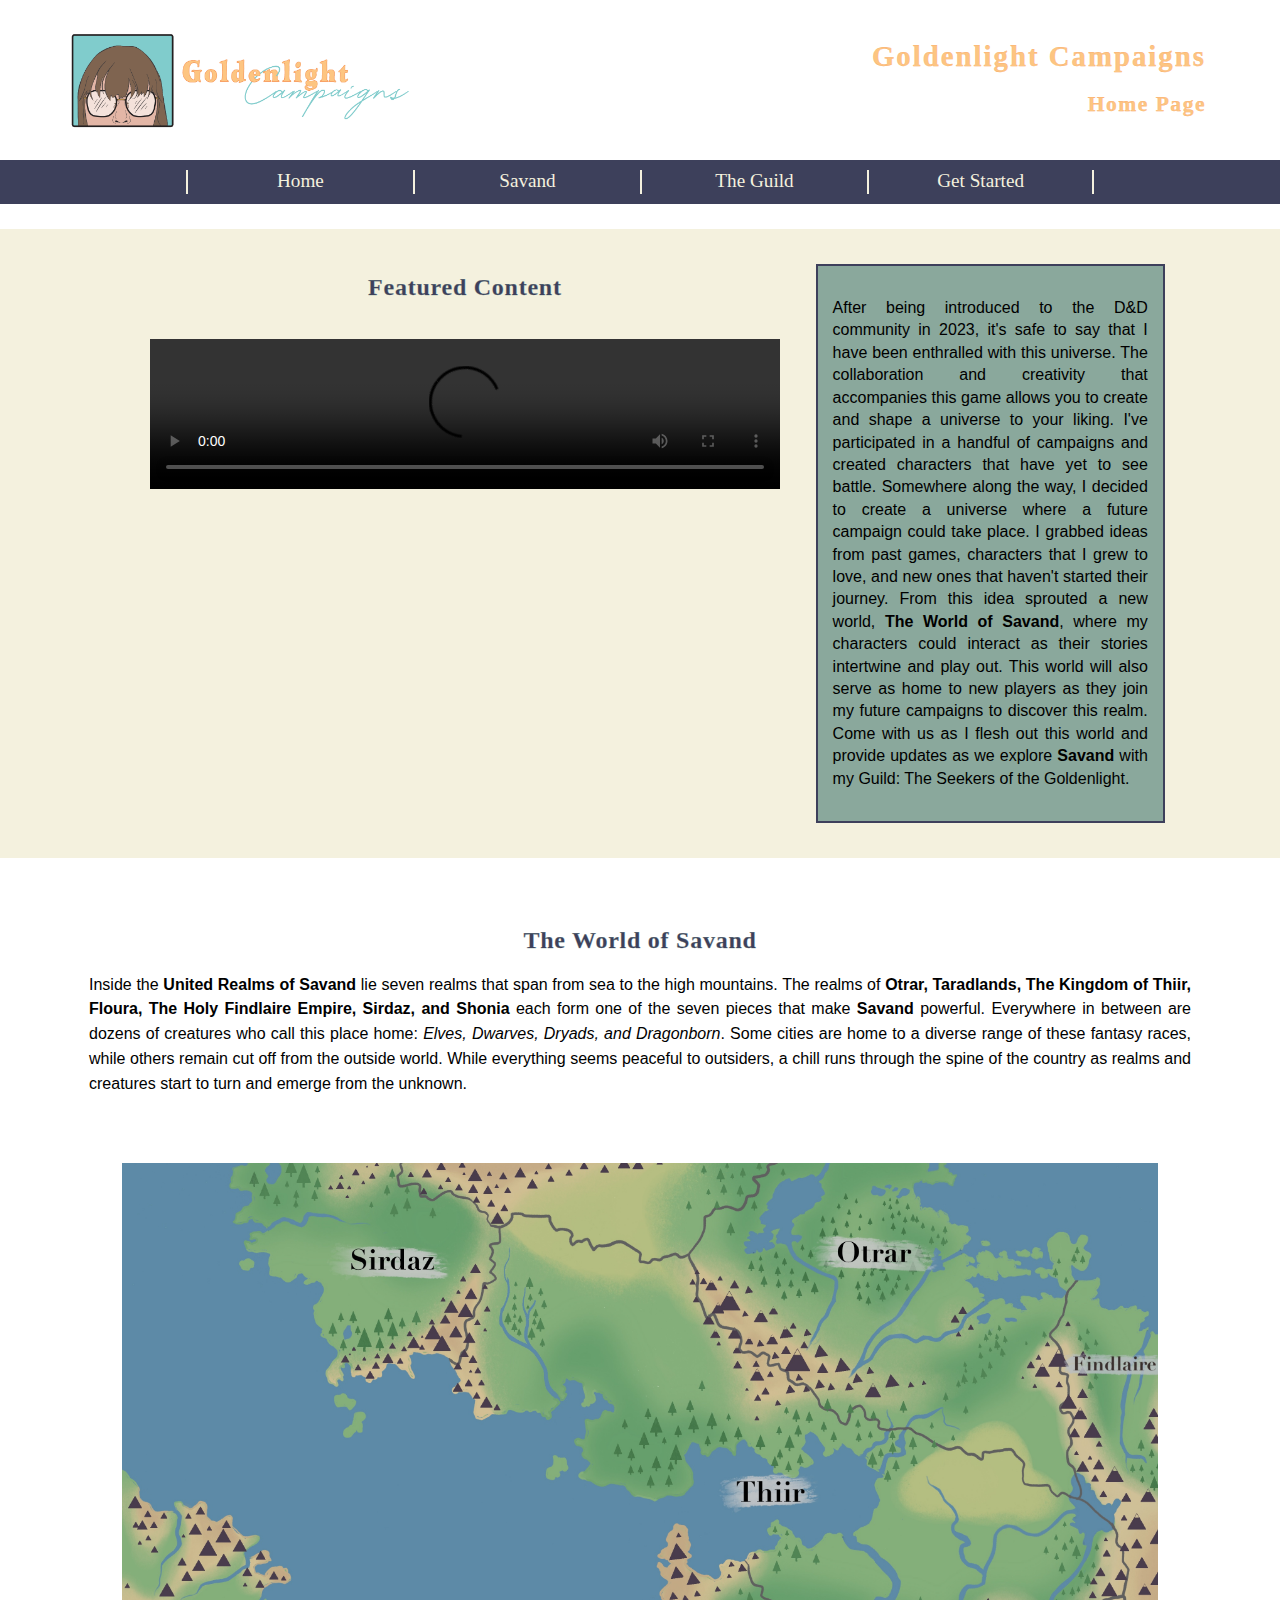
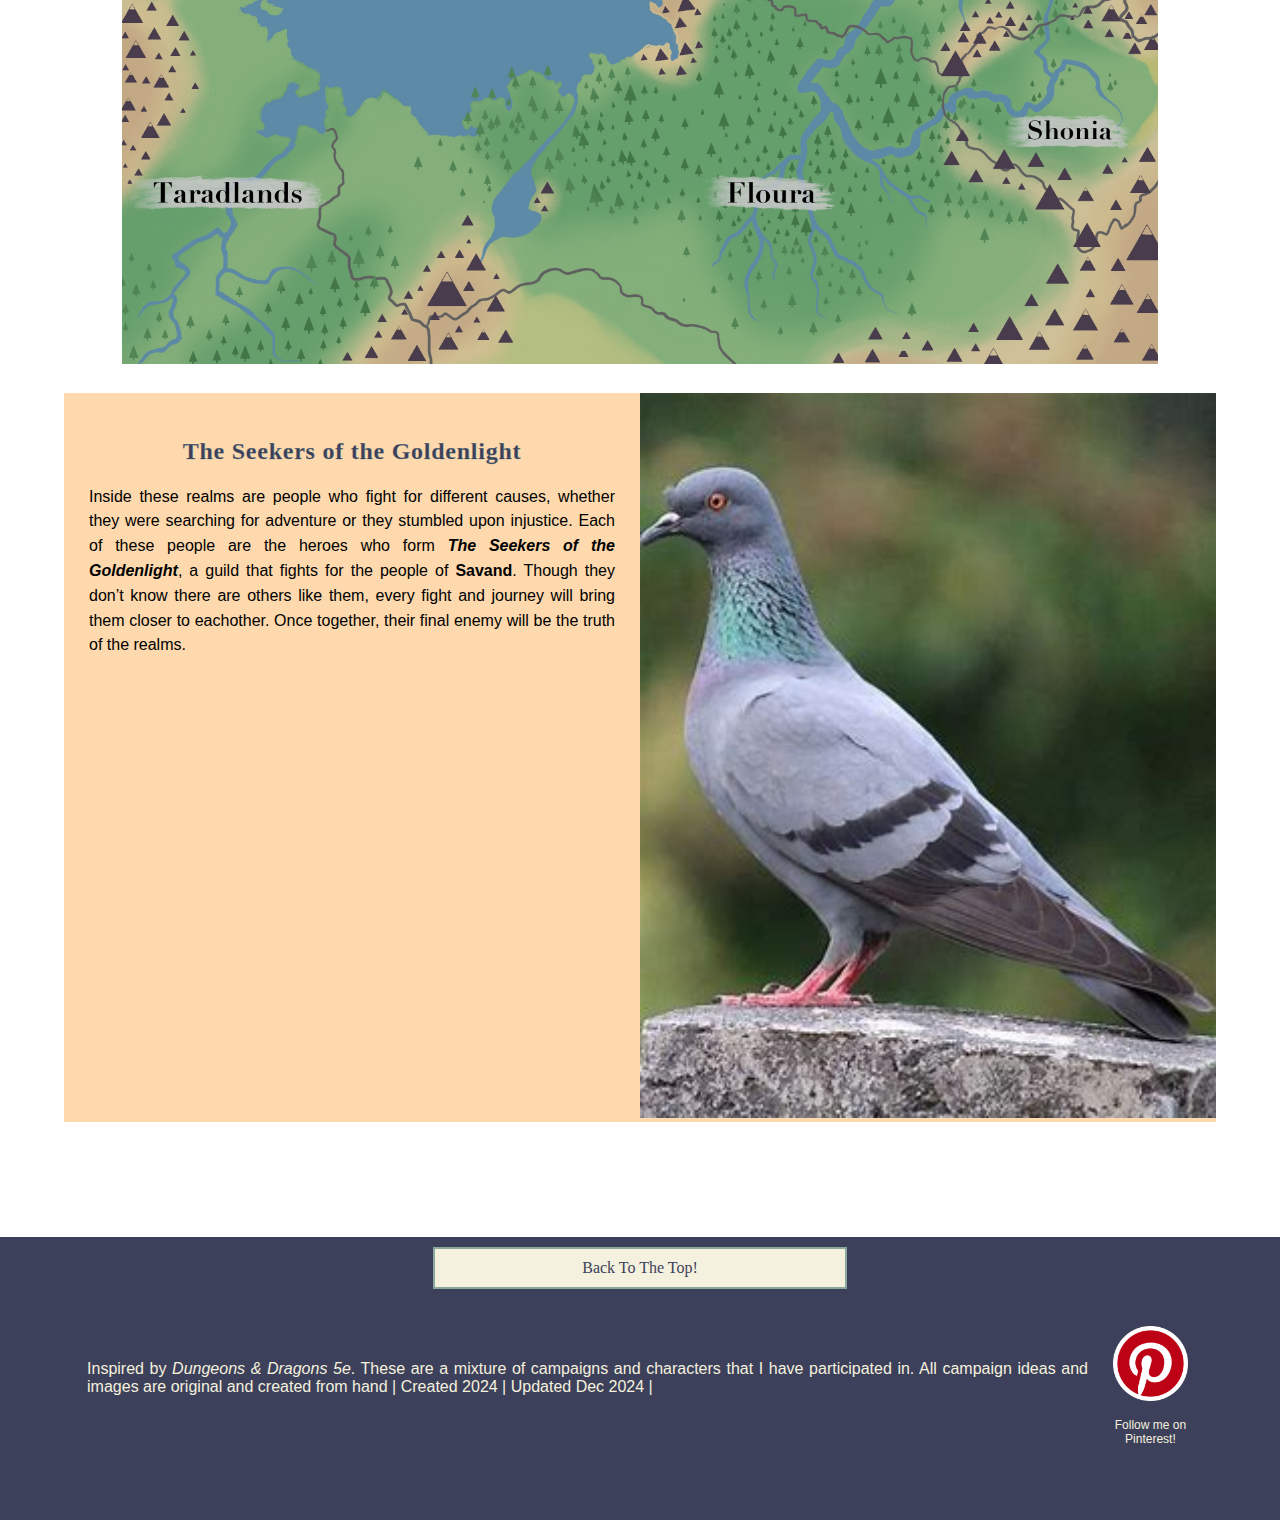
==== commit c0518ca5: "Final Upload?" ====
--- a/index.html
+++ b/index.html
@@ -69,7 +69,7 @@
 	</div>
 	
 	<div id="IntroB22">
-		<p> After being introduced to the D&D community in 2023, it's safe to say that I have been enthralled with this universe. The collaboration and creativity that accompanies this game allows you to create and shape a universe to your liking. I've participated in a handful of campaigns and created characters that have yet to see battle. Somewhere along the way, I decided to create a universe where a future campaign could take place. I grabbed ideas from past games, characters that I grew to love, and new ones that I haven't started their journey. From this idea sprouted a new world,<b> The World of Savand</b>, where my characters interact and their story plays out. It also serves as home to new players as they join my future campaigns in this world that we will explore together. Come with us as I flesh out this world and provide updates as we explore <b> Savand </b> with our Guild. </p>
+		<p> After being introduced to the D&D community in 2023, it's safe to say that I have been enthralled with this universe. The collaboration and creativity that accompanies this game allows you to create and shape a universe to your liking. I've participated in a handful of campaigns and created characters that have yet to see battle. Somewhere along the way, I decided to create a universe where a future campaign could take place. I grabbed ideas from past games, characters that I grew to love, and new ones that haven't started their journey. From this idea sprouted a new world,<b> The World of Savand</b>, where my characters could interact as their stories intertwine and play out. This world will also serve as home to new players as they join my future campaigns to discover this realm. Come with us as I flesh out this world and provide updates as we explore <b> Savand </b> with my Guild: The Seekers of the Goldenlight. </p>
 	</div>
 	</div>
 	</div>
@@ -85,7 +85,7 @@
 	<div id="B4Goldenlight">
 		<div id="GoldenIntro">
 		<h2> The Seekers of the Goldenlight </h2>
-		<p> Inside these realms are people who fight for different causes, whether they were searching for it or they stumbled upon injustice. Each of these people are heroes who form <b><i>The Seekers of the Goldenlight</i></b>, a guild that fights for the people of <b>Savand</b>. Though they don’t know there are others like them, every fight and journey will bring them closer. Once together, their final enemy is the truth. </p>
+		<p> Inside these realms are people who fight for different causes, whether they were searching for adventure or they stumbled upon injustice. Each of these people are the heroes who form <b><i>The Seekers of the Goldenlight</i></b>, a guild that fights for the people of <b>Savand</b>. Though they don’t know there are others like them, every fight and journey will bring them closer to eachother. Once together, their final enemy will be the truth of the realms. </p>
 		</div>
 	
 		<div id="GoldenPic">
--- a/css/Desktop.css
+++ b/css/Desktop.css
@@ -1,9 +1,9 @@
 /* Color Pallets - 
 #F4F1DE-white 
-#E07A5F-orangered 
+#F89F65-orange 
 #3D405B-dark blue 
 #8AA89C-green 
-#F0C57F-yellow */
+#FDC581-yellow */
 
 /* Universal */
 @media only screen and (orientation: landscape)
@@ -144,7 +144,7 @@
 #B3Savand {
 		margin-top: 25px;
 		margin-bottom: 25px;
-		padding: 10px;}
+		padding: 25px;}
 	
 	#P1Savand {
 		width:90%;
@@ -154,7 +154,7 @@
 		display:grid;
 		grid-template-columns: 1fr 1fr;}
 	
-	#GoldenIntro {padding: 10px;}
+	#GoldenIntro {padding: 25px;}
 	
 	#GoldenPic {}
 		
@@ -316,7 +316,8 @@
 		#MInfo {
 			margin-right:10px;
 			max-height: 375px;
-			margin: 10px;}
+			margin: 10px;
+			padding: 15px;}
 		
 		#MPic{
 			margin-left:10px;
@@ -336,7 +337,8 @@
 		#TimInfo {
 			margin-right:10px;
 			max-height: 375px;
-			margin: 10px;}
+			margin: 10px;
+			padding: 15px;}
 		
 		#TimPic{
 			margin-left:10px;
@@ -356,7 +358,8 @@
 		#LInfo {
 			margin-right:10px;
 			max-height: 400px;
-			margin: 10px;}
+			margin: 10px;
+			padding: 15px;}
 		
 		#LPic{
 			margin-left:10px;
@@ -376,7 +379,8 @@
 		#OnyInfo {
 			margin-right:10px;
 			max-height: 375px;
-			margin: 10px;}
+			margin: 10px;
+			padding: 15px;}
 		
 		#OnyPic{
 			margin-left:10px;
@@ -396,7 +400,8 @@
 		#LuInfo {
 			margin-right:10px;
 			max-height: 375px;
-			margin: 10px;}
+			margin: 10px;
+			padding: 15px;}
 		
 		#LuPic{
 			margin-left:10px;
@@ -416,7 +421,8 @@
 		#IrInfo {
 			margin-right:10px;
 			max-height: 415px;
-			margin: 10px;}
+			margin: 10px;
+			padding: 15px;}
 		
 		#IrPic{
 			margin-left:10px;
@@ -437,18 +443,21 @@
 		margin: 10px;
 		padding: 25px;}
 	
-		#Form1 { }
+		#Form1 {padding: 15px;}
 		
 		#Form2{
-			margin-top: 25px;}
+			margin-top: 25px;
+			padding: 15px;}
 		
 		#Form3{
-			margin-top: 25px;}
-		
-		#Form4{ }
+			margin-top: 25px;
+			padding: 15px;}
+		
+		#Form4{ padding: 15px;}
 	
 	#Resources {
-		margin: 10px;}
+		margin: 10px;
+		margin-bottom: 15px;}
 
 #C4 {
 		display:grid;
@@ -457,14 +466,10 @@
 	
 	#RefClass {
 		margin-top: 10px;
-		margin-left: 10px;
-		margin-right: 5px;
 		margin-bottom: 15px;}
 	
 	#RefRaces {
 		margin-top: 10px;
-		margin-left: 5px;
-		margin-right: 10px;
 		margin-bottom: 15px;}
 	
 	#RefAbility {
--- a/css/Color.css
+++ b/css/Color.css
@@ -4,6 +4,8 @@
 		src: url('../Font/Aloevera-OVoWO.ttf');}
 
 /*Universal*/
+
+
 p, ul {font-family:optima,verdana,arial;
 		font-size: 100%;}
 
@@ -12,20 +14,24 @@
 
 h3 {font-family:optima,verdana,arial;}
 
-#C1 {background-color: lightgrey;}
+#C1 { }
 
 	div#B2Page {font-size: 90%;
 		text-align: right;
 		padding-top: 5px;
-		padding-right: 10px;
-		}
+		padding-right: 10px;}
 		
 		#B2Page>h1 {
-				letter-spacing: 2px;}
-		#B2Page>h2 {letter-spacing: 1.5px;}
-
-		
-		@media only screen and (max-width: 755px)
+				letter-spacing: 2px;
+				color: #FDC581;
+				-webkit-text-stroke: .25px #F89F65;
+				}
+		#B2Page>h2 {letter-spacing: 1.5px;
+					color: #FDC581;
+					-webkit-text-stroke: .25px #F89F65;}
+
+		
+		@media only screen and (max-width: 760px)
 			{
 				#B2Page>h1 {
 				font-size: 163%;
@@ -84,44 +90,51 @@
 			
 	.Link4 {border-right: 2px solid #F4F1DE;}
 
-footer {background-color: lightgrey;} 
-	
-	#Footer1 {text-align: justify;}
+footer {background-color: #3D405B;} 
+	
+	#Footer1 {text-align: justify;
+	color:#F4F1DE;}
 	
 	#Grid2 {}
 	
-	#Grid2 p#Follow {font-size: 12px;}
+	#Grid2 p#Follow {font-size: 12px;
+					color: #F4F1DE;}
 
 h2 {font-family:'Aloevera-OVoWO';
-	letter-spacing: .75px;}
+	letter-spacing: .75px;
+	color: #3D405B;
+	-webkit-text-stroke: .25px #8AA89C;}
 
 /* Bottom Nav */
-#Navigation {background-color: #3D405B;
+#Navigation {border: solid 2px #8AA89C;
+			background-color: #F4F1DE;
 			padding: 10px;
 			width: auto;}
 	
-	#Navigation a {color: #F4F1DE;
+	#Navigation a {color: #3D405B;
 			text-decoration: none;
 			}
 
 /* Home */
-#WholeScreen1 {background-color: lightgrey;}
+#WholeScreen1 {background-color: #F4F1DE;}
 
 #B21 p {background-color: lightgrey;
 		text-align: center;}
 
-#IntroB22 {background-color: lightgrey;
+#IntroB22 {border: solid 2px #3D405B;
+			background-color: #8AA89C;
 			line-height: 140%;
-			text-align: justify;}
-
-#B3Savand {background-color: lightgrey;
+			text-align: justify;
+			padding: 15px;}
+
+#B3Savand {
 			line-height: 155%;}
 	
 	#B3Savand h2 {text-align:center;}
 	
 	#B3Savand p {text-align:justify;}
 
-#B4Goldenlight {background-color: lightgrey;}
+#B4Goldenlight {background-color: rgb(253, 197, 129, 65%);}
 	
 	#GoldenIntro h2{text-align: center;}
 	
@@ -130,61 +143,80 @@
 
 /*Action Page*/
 
-#B2 {background-color: lightgrey;
+#B2 {border: solid #FDC581 2px;
+	border-radius: 75px;
+	background-color: rgb(253, 197, 129, 65%);
 	font-size: 125%;
-	text-align: center;}
+	text-align: center;
+	padding: 25px;}
 	
 	#B2 p {font-family: 'Aloevera-OVoWO';
 	line-height: 155%;
-	letter-spacing: .75px;}
+	letter-spacing: .75px;
+	color: #3D405B;
+	}
 
 /*Savand*/
 
-#B2History {background-color: lightgrey;}
+#B2History {}
 	
 	#B2History h2 {text-align: center;}
 	
 	#B2History p {text-align: justify;}
 
-#Otrar {background-color: lightgrey;}
-	
-	#OInfo {background-color: lightgrey;}
+#Otrar { }
+	
+	#OInfo {background-color: rgb(138, 168, 156, 65%);
+		padding: 15px;
+		border: solid 5px #F4F1DE;}
 	
 	#OInfo h2 {text-align: center;}
 
-#Taradlands {background-color: lightgrey;}
-	
-	#TInfo {background-color: lightgrey;}
+#Taradlands { }
+	
+	#TInfo {background-color: rgb(138, 168, 156, 65%);
+		padding: 15px;
+		border: solid 5px #F4F1DE;}
 	
 	#TInfo h2 {text-align: center;}
 
-#Thiir {background-color: lightgrey;}
-	
-	#ThInfo {background-color: lightgrey;}
+#Thiir { }
+	
+	#ThInfo {background-color: rgb(138, 168, 156, 65%);
+		padding: 15px;
+		border: solid 5px #F4F1DE;}
 	
 	#ThInfo h2 {text-align: center;}
 
-#Floura {background-color: lightgrey;}
-	
-	#FInfo {background-color: lightgrey;}
+#Floura { }
+	
+	#FInfo {background-color: rgb(138, 168, 156, 65%);
+		padding: 15px;
+		border: solid 5px #F4F1DE;}
 	
 	#FInfo h2 {text-align: center;}
 
-#Findlaire {background-color: lightgrey;}
-	
-	#FiInfo {background-color: lightgrey;}
+#Findlaire { }
+	
+	#FiInfo {background-color: rgb(138, 168, 156, 65%);
+		padding: 15px;
+		border: solid 5px #F4F1DE;}
 	
 	#FiInfo h2 {text-align: center;}
 
-#Sirdaz {background-color: lightgrey;}
-	
-	#SInfo {background-color: lightgrey;}
+#Sirdaz { }
+	
+	#SInfo {background-color: rgb(138, 168, 156, 65%);
+		padding: 15px;
+		border: solid 5px #F4F1DE;}
 	
 	#SInfo h2 {text-align: center;}
 
-#Shonia {background-color: lightgrey;}
-	
-	#ShInfo {background-color: lightgrey;}
+#Shonia { }
+	
+	#ShInfo {background-color: rgb(138, 168, 156, 65%);
+		padding: 15px;
+		border: solid 5px #F4F1DE;}
 	
 	#ShInfo h2 {text-align: center;}
 
@@ -193,54 +225,72 @@
 
 /*The Guild*/
 
-#Mae {background-color: lightgrey;}
-
-	#MInfo p{font-size: 110%;}
+#Mae {background-color: #F4F1DE;}
+
+	#MInfo {padding: 15px;}
+	#MInfo p{font-size: 110%;
+			color: #8AA89C;
+			-webkit-text-stroke: .5px #3D405B;}
 	
 	#MInfo ul{line-height: 155%;
 			text-align: justify;}
 			
 	#MInfo li {padding:3px;}
 
-#Timber {background-color: lightgrey;}
-
-	#TimInfo p{font-size: 110%;}
+#Timber {background-color: #F4F1DE;}
+
+	#TimInfo {padding: 15px;}
+	#TimInfo p{font-size: 110%;
+			color: #8AA89C;
+			-webkit-text-stroke: .5px #3D405B;}
 	
 	#TimInfo ul{line-height: 155%;
 			text-align: justify;}
 			
 	#TimInfo li {padding:3px;}
 
-#Liz {background-color: lightgrey;}
-
-	#LInfo p{font-size: 110%;}
+#Liz {background-color: #F4F1DE;}
+
+	#LInfo {padding: 15px;}
+	#LInfo p{font-size: 110%;
+			color: #8AA89C;
+			-webkit-text-stroke: .5px #3D405B;}
 	
 	#LInfo ul{line-height: 155%;
 			text-align: justify;}
 			
 	#LInfo li {padding:3px;}
 
-#Onyx {background-color: lightgrey;}
-
-	#OnyInfo p{font-size: 110%;}
+#Onyx {background-color: #F4F1DE;}
+
+	#OnyInfo {padding: 15px;}
+	#OnyInfo p{font-size: 110%;
+			color: #8AA89C;
+			-webkit-text-stroke: .5px #3D405B;}
 	
 	#OnyInfo ul{line-height: 155%;
 			text-align: justify;}
 			
 	#OnyInfo li {padding:3px;}
 
-#Luna {background-color: lightgrey;}
-	
-	#LuInfo p{font-size: 110%;}
+#Luna {background-color: #F4F1DE;}
+	
+	#LuInfo {padding: 15px;}
+	#LuInfo p{font-size: 110%;
+			color: #8AA89C;
+			-webkit-text-stroke: .5px #3D405B;}
 	
 	#LuInfo ul{line-height: 155%;
 			text-align: justify;}
 			
 	#LuInfo li {padding:3px;}
 
-#Irnek {background-color: lightgrey;}
-
-	#IrInfo p{font-size: 110%;}
+#Irnek {background-color: #F4F1DE;}
+	
+	#IrInfo {padding: 15px;}
+	#IrInfo p{font-size: 110%;
+			color: #8AA89C;
+			-webkit-text-stroke: .5px #3D405B;}
 	
 	#IrInfo ul{line-height: 155%;
 			text-align: justify;}
@@ -248,15 +298,17 @@
 	#IrInfo li {padding:3px;}
 /*Get Started*/
 
-#Creator {background-color: lightgrey;}
-	
-	#Form1 {background-color: pink;
+#Creator {background-color: #8AA89C;
+		margin-top: 10px;
+		margin-bottom: 15px;}
+	
+	#Form1 {background-color: #F4F1DE;
 			line-height: 200%;
-			padding:10px;}
-	
-	#Form2 {background-color: pink;
+			padding:15px;}
+				
+	#Form2 {background-color: #F4F1DE;
 			line-height: 200%;
-			padding:10px;}
+			padding:15px;}
 			
 		#Form2 p {font-size: 85%;}
 		
@@ -265,25 +317,26 @@
 				margin-right:10%;
 				font-size: 100%;}
 	
-	#Form3 {background-color: pink;
+	#Form3 {background-color: #F4F1DE;
 			line-height: 200%;
-			padding:10px;}
+			padding:15px;}
 			
 		#BoxInfo:focus {background-color: lightgrey;}
 		
 	#Form4 {line-height: 200%;
 			padding:10px;}
 			
-		input#submit:hover {background-color: darkgrey;}
-	
-#Resources {background-color: lightgrey;
-			padding: 10px;}
+		input#submit:hover {background-color: #FDC581;}
+	
+#Resources {background-color: #F4F1DE;;
+			padding: 15px;}
 		
 		#Resources p {line-height: 155%;
 						text-align: justify;
 						margin-top: -2%;}
 						
-		#Resources a {text-decoration: none;}
+		#Resources a {text-decoration: none;
+			color: #F89F65;}
 
 		
 		#Resources h2 {text-align:center;}
@@ -294,11 +347,11 @@
 				margin-bottom: 3%;
 				font-weight: bold;}
 		
-.Headers {background-color: lightgrey;
+.Headers {background-color: rgb(253, 197, 129, 65%);
 		text-align: center;}
 		
-#RefClass {background-color: lightgrey;
-			padding:10px;
+#RefClass {background-color: rgb(138, 168, 156, 65%);
+			padding:15px;
 			}
 
 	#RefClass p {line-height: 155%;
@@ -308,7 +361,8 @@
 						margin-left:5%;
 						margin-bottom: 2%;}
 		
-		#RefClass h3 {text-align:center;}
+		#RefClass h3 {text-align:center;
+						color: #3D405B;}
 		
 		#RefClass em.Label {font-family: cursive, "brush script MT";
 				letter-spacing: .5px;
@@ -316,8 +370,8 @@
 				margin-bottom: 3%;
 				font-weight: bold;}
 
-#RefRaces {background-color: lightgrey;
-			padding: 10px;}
+#RefRaces {background-color: rgb(138, 168, 156, 65%);
+			padding: 15px;}
 			
 		#RefRaces p {line-height: 155%;
 						text-align: justify;
@@ -326,7 +380,8 @@
 						margin-left:5%;
 						margin-bottom: 2%;}
 		
-		#RefRaces h3 {text-align:center;}
+		#RefRaces h3 {text-align:center;
+						color: #3D405B;}
 		
 		#RefRaces em.Label {font-family: cursive, "brush script MT";
 				letter-spacing: .5px;
@@ -334,8 +389,8 @@
 				margin-bottom: 3%;
 				font-weight: bold;}
 
-#RefAbility {background-color: lightgrey;
-			padding: 10px;}
+#RefAbility {background-color: rgb(138, 168, 156, 65%);
+			padding: 15px;}
 		
 		#RefAbility p {line-height: 155%;
 						text-align: justify;
@@ -344,7 +399,8 @@
 						margin-left:5%;
 						margin-bottom: 2%;}
 		
-		#RefAbility h3 {text-align:center;}
+		#RefAbility h3 {text-align:center;
+						color: #3D405B;}
 		
 		#RefAbility em.Label {font-family: cursive, "brush script MT";
 				letter-spacing: .5px;
@@ -352,7 +408,7 @@
 				margin-bottom: 3%;
 				font-weight: bold;}
 
-#C5 {background-color: lightgrey;
+#C5 {background-color: #F4F1DE;
 	padding: 10px;}
 	
 	#C5 h2 {text-align: center;}
@@ -360,5 +416,6 @@
 	#C5 p {text-align: justify;
 			line-height: 155%}
 			
-	#C5 a {text-decoration: none;}
+	#C5 a {text-decoration: none;
+			color: #F89F65;}
 						--- a/css/Mobile.css
+++ b/css/Mobile.css
@@ -60,7 +60,8 @@
 		margin-top: 25px;
 		margin-bottom: 25px;
 		margin-left: -10%;
-		margin-right: -10%;}
+		margin-right: -10%;
+		padding: 5px;}
 	
 footer {
 		margin-left: -10%;
@@ -139,7 +140,8 @@
 		
 #B3Savand {
 		margin-top: 25px;
-		margin-bottom: 25px;}
+		margin-bottom: 25px;
+		padding: 25px;}
 	
 	#P1Savand {
 		width:90%;
@@ -149,7 +151,7 @@
 		display:grid;
 		grid-template-columns: 1fr;}
 	
-	#GoldenIntro { }
+	#GoldenIntro { padding: 25px;}
 	
 	#GoldenPic {
 		margin: 0 auto;}
@@ -441,26 +443,28 @@
 
 #C3 {
 		display:grid;
-		grid-template-columns: 1fr;}
+		grid-template-columns: 1fr;
+		}
 	
 	#Creator {
-		margin: 10px;
 		padding: 25px;}
 	
-		#Form1 { }
+		#Form1 {padding: 15px;}
 		
 		#Form2{
-			margin-top: 25px;}
+			margin-top: 25px;
+			padding: 15px;}
 		
 		#Form3{
-			margin-top: 25px;}
+			margin-top: 25px;
+			padding: 15px;}
 		
 		#Form4{
-			margin-top: 25px;}
+			padding: 15px;}
 	
 	#Resources {
-		margin: 10px;
-		margin-top:15px;}
+		margin-top: 10px;
+		margin-bottom: 15px;}
 
 #C4 {
 		display:grid;
@@ -468,16 +472,16 @@
 		gap: 15px;}
 	
 	#RefClass {
-		margin: 10px;
+		margin-top: 10px;
 		margin-bottom: 15px;}
 	
 	#RefRaces {
-		margin: 10px;
+		margin-top: 10px;
 		margin-bottom: 15px;}
 	
 	#RefAbility {
-		margin: 10px;
-		margin-bottom: 25px;}
+		margin-top: 15px;
+		margin-bottom: 15px;}
 	
 #C5 { }
 }
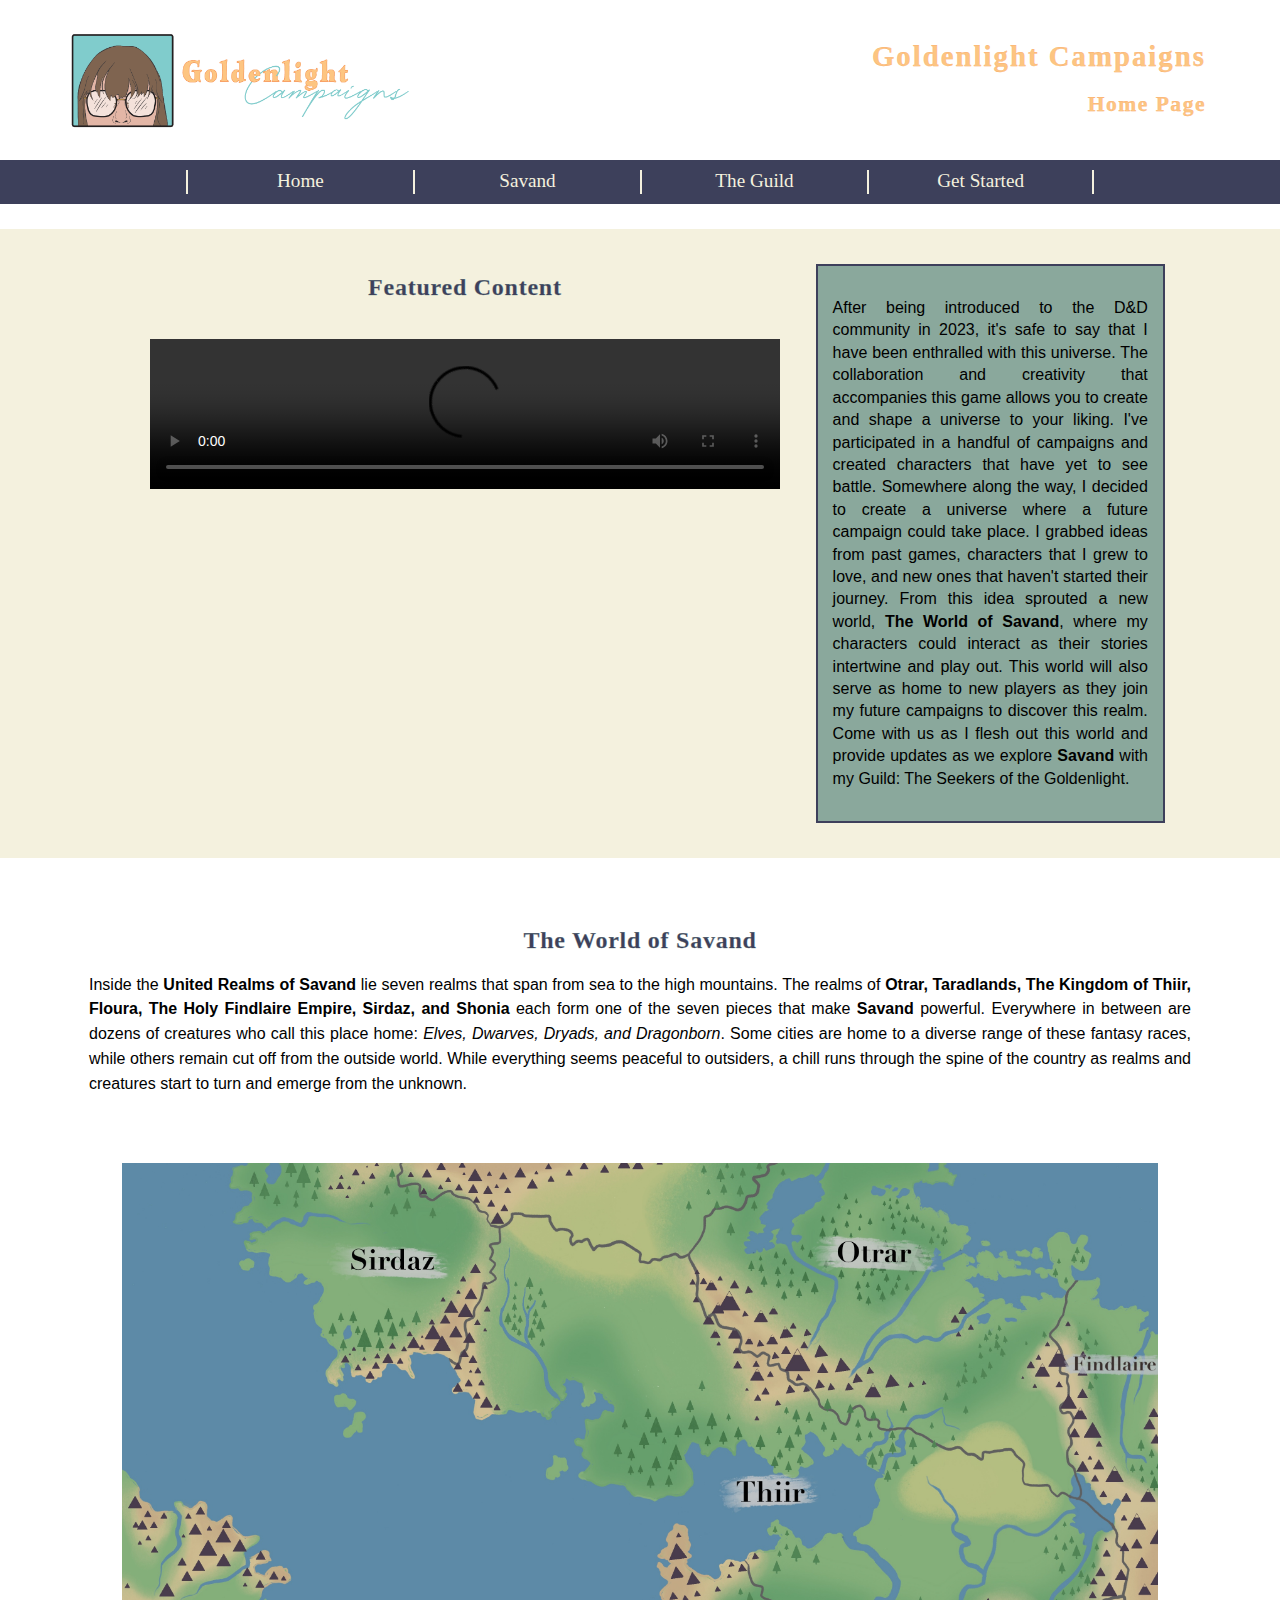
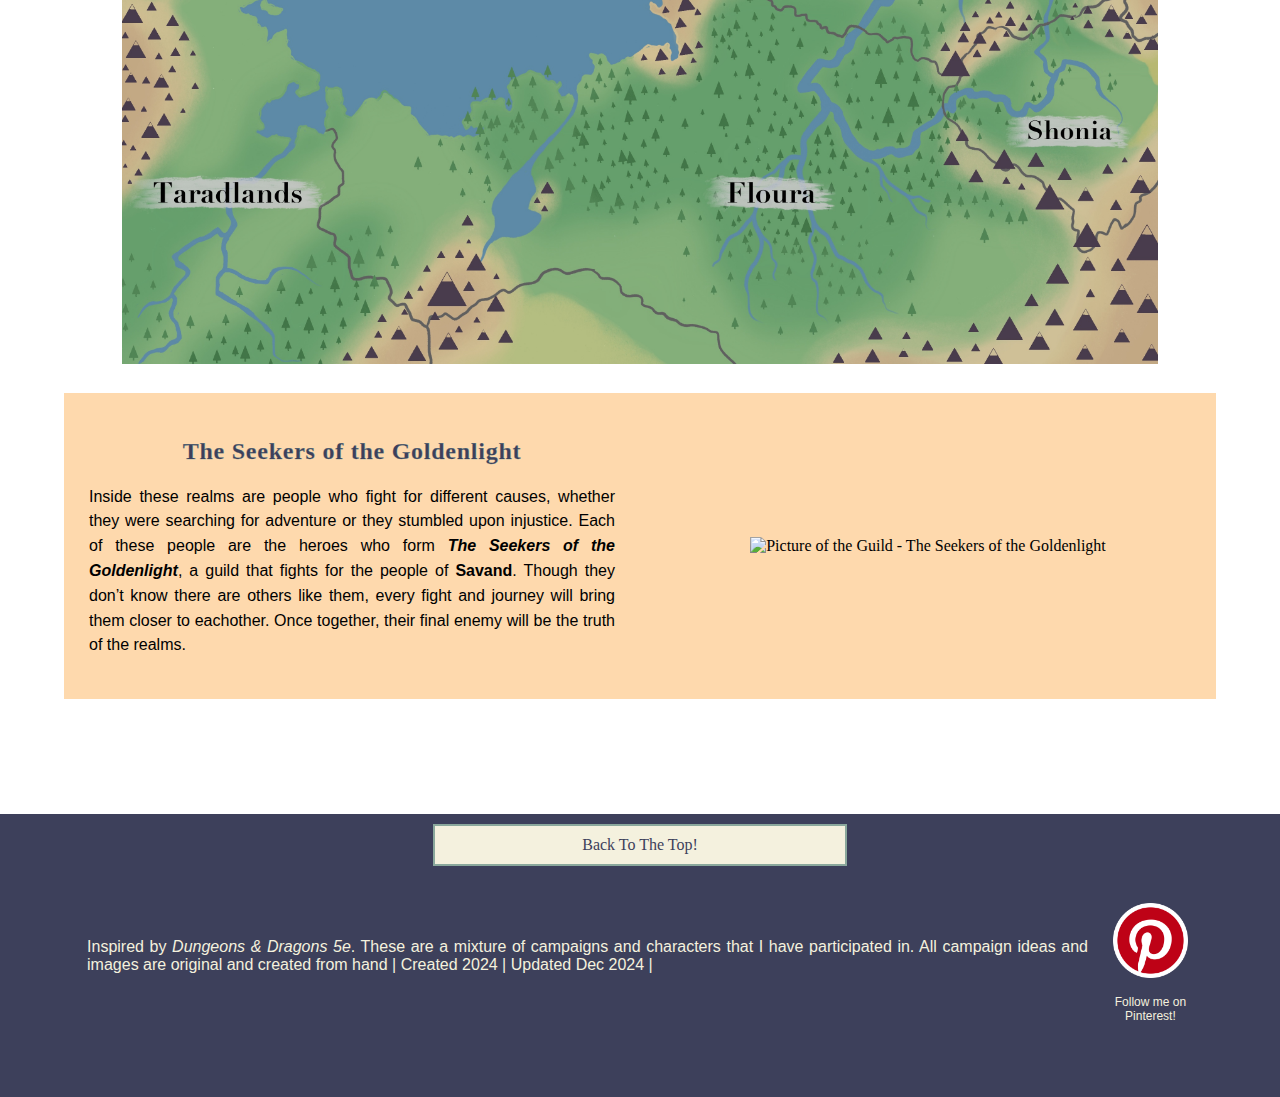
==== commit db5d484e: "LAST ONE?!?!" ====
--- a/index.html
+++ b/index.html
@@ -89,7 +89,7 @@
 		</div>
 	
 		<div id="GoldenPic">
-		<img id="P2Guild" src="photos/Pigeon.jpg" alt="Picture of the Guild - The Seekers of the Goldenlight">
+		<img id="P2Guild" src="photos/Armor.jpg" alt="Picture of the Guild - The Seekers of the Goldenlight">
 		</div>
 	</div>
 	
--- a/css/Desktop.css
+++ b/css/Desktop.css
@@ -156,9 +156,15 @@
 	
 	#GoldenIntro {padding: 25px;}
 	
-	#GoldenPic {}
-		
-		#P2Guild {width:100%;}
+	#GoldenPic {display:flex;
+			align-items: center;
+			justify-content: center;}
+			
+			#P2Guild {
+			margin: 10px auto;
+			max-width:90%;
+			max-height: 100%;
+			}
 	
 /* Action Form Page */
 
@@ -487,7 +493,18 @@
 			{#B2Intro {
 			height: auto;
 			grid-template-columns: 1fr;}
+			
+			#GoldenPic {display:flex;
+			align-items: center;
+			justify-content: center;}
+			
+			#P2Guild {
+			margin: 10px auto;
+			max-width:90%;
+			max-height: 100%;
 			}
+}
+			
 	/* Page 2 */
 		@media only screen and (max-width: 1250px)
 			{#Otrar {
--- a/css/Mobile.css
+++ b/css/Mobile.css
@@ -151,10 +151,17 @@
 		display:grid;
 		grid-template-columns: 1fr;}
 	
-	#GoldenIntro { padding: 25px;}
-	
-	#GoldenPic {
-		margin: 0 auto;}
+	#GoldenIntro {padding: 25px;}
+	
+	#GoldenPic {display:flex;
+			align-items: center;
+			justify-content: center;}
+			
+			#P2Guild {
+			margin: 10px auto;
+			max-width:90%;
+			max-height: 100%;
+			}
 		
 		#P2Guild {max-height:100%;}
 	
